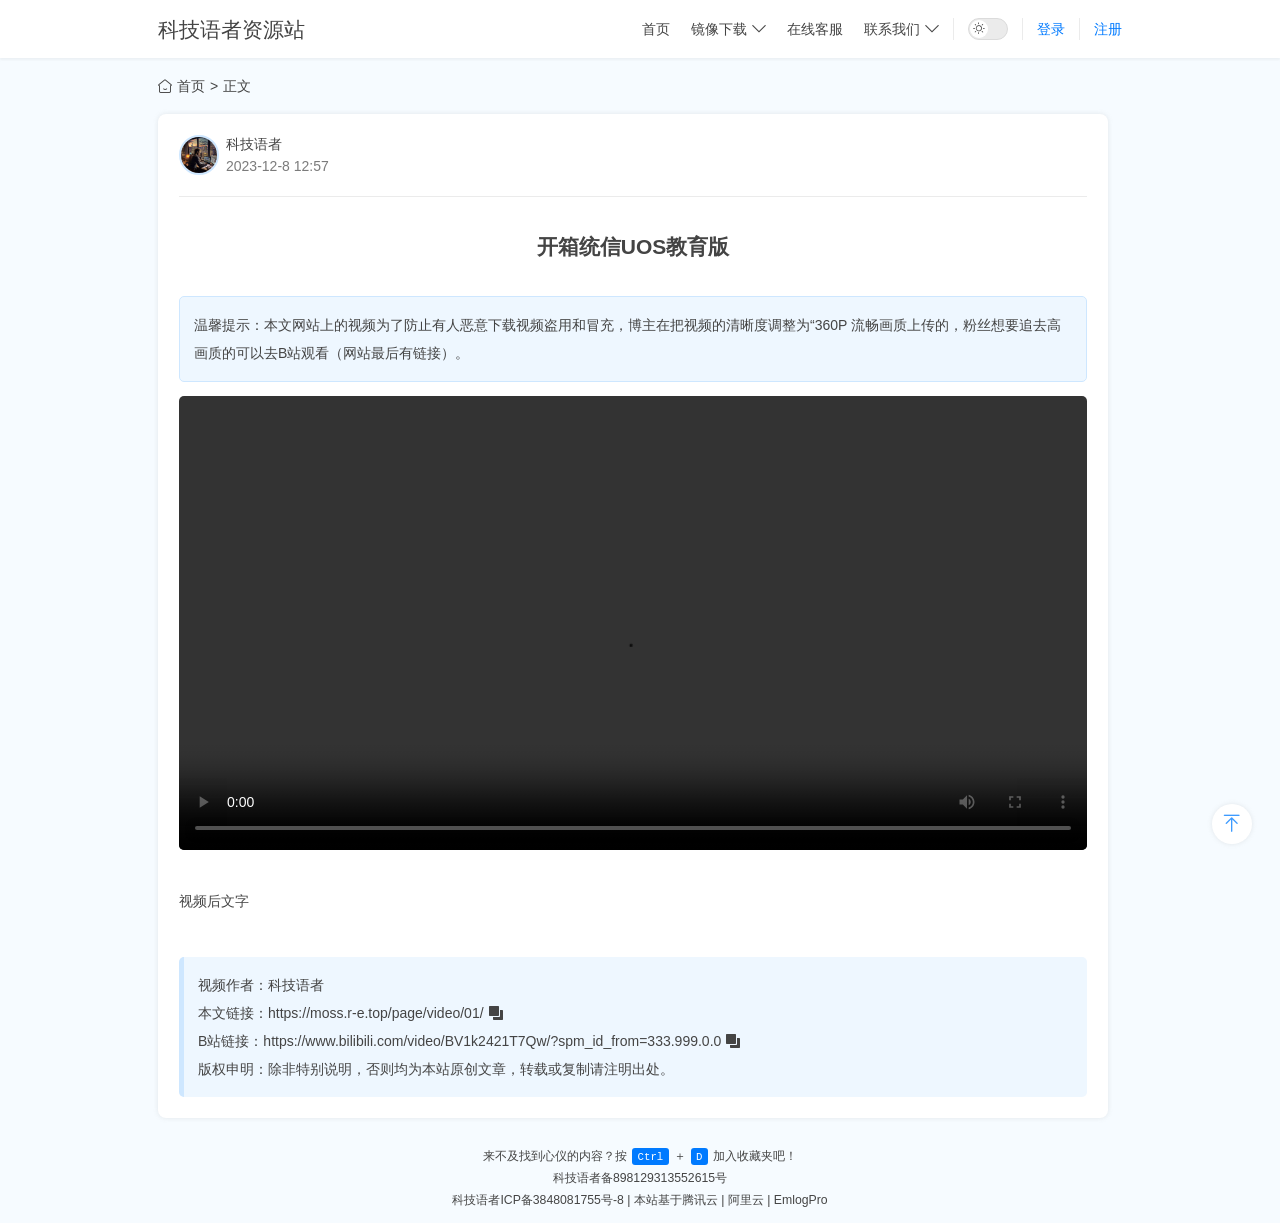
==== page/video/01/index.html @ e873ddc8 "Add files via upload" ====
<!DOCTYPE html>
<html lang="zh-CN">

<head>
    <meta charset="UTF-8">
    <meta name="renderer" content="webkit">
    <meta http-equiv="X-UA-Compatible" content="chrome=1,IE=edge">
    <meta name="viewport" content="width=device-width, initial-scale=1, maximum-scale=1, user-scalable=no">
    <meta name="color-scheme" content="light dark">
    <title>开箱统信UOS教育版</title>
    <meta name="keywords" content="视频,video">
    <meta name="description" content="视频前文字如果你无法看到该视频，那么可能你的电脑不支持该文件格式。视频后文字">
    <link rel="shortcut icon" href="/favicon.ico">
    <link rel="stylesheet" href="/css/layui.css">
    <link rel="stylesheet" href="/css/swiper-bundle.min.css">
    <link rel="stylesheet" href="/css/reset.css">
    <link rel="stylesheet" href="/css/prism.css?t=1706260572">
    <link rel="stylesheet" href="/css/iconfont.css?t=1706260572">
    <link rel="stylesheet" href="/css/simply.css?t=1706260572">
    <script>
        window.theme = {
            isMobile: /windows phone|iphone|android|HarmonyOS/gi.test(window.navigator.userAgent),
            mediaQuery: window.matchMedia('(prefers-color-scheme: dark)'),
            detectIE: function() {
                let ua = window.navigator.userAgent,
                    ie = ua.indexOf('MSIE ');
                if (ie > 0) {
                    return parseInt(ua.substring(ie + 5, ua.indexOf('.', ie)), 10);
                }
                if (ua.indexOf('Trident/') > 0) {
                    let rv = ua.indexOf('rv:');
                    return parseInt(ua.substring(rv + 3, ua.indexOf('.', rv)), 10);
                }
                let edge = ua.indexOf('.Edge/');
                return edge > 0 && parseInt(ua.substring(edge + 5, ua.indexOf('.', edge)), 10);
            },
            swiperDelay: 3
        }
        theme.detectIE() && alert('当前站点不支持IE浏览器（或您开启了兼容模式），请使用其他浏览器访问（或关闭兼容模式）。');
        localStorage.getItem('dark-mode') && document.documentElement.classList.add('dark');

        function darkModeHandler() {
            if (!theme.isMobile) return;
            if (theme.mediaQuery.matches) {
                document.documentElement.classList.remove('light');
                document.documentElement.classList.add('dark');
            } else {
                document.documentElement.classList.remove('dark');
                document.documentElement.classList.add('light');
            }
        }
        darkModeHandler();
        theme.mediaQuery.addListener(darkModeHandler);
    </script>
</head>

<body class="line-numbers" data-prismjs-copy="复制" data-prismjs-copy-success="已复制" data-prismjs-copy-error="按Ctrl+C复制">
    <header>
        <div class="flex-v-between container">
            <div class="flex-v-center left">
                <a class="flex-v-center logo" href="/index.html" title="这里是免费的资源下载网站">
                    科技语者资源站 </a>
            </div>
            <div class="flex-v-between right">
                <nav>
                    <nav>
                        <ul class="nav-items">
                            <li class="item"><a href="/index.html">首页</a></li>


                            <li class="item">
                                <a>镜像下载<i class="icon-simply icon-down ml-5"></i></a>
                                <div class="nav-child-box">
                                    <ul class="nav-child-items">
                                        <li class="item"><a href="/resource/uos.html">统信UOS</a></li>
                                        <li class="item"><a href="/resource/windows.html" target="_blank">windows</a></li>
                                    </ul>
                                </div>
                            </li>
                            <li class="item">
                                <a href="https://chatbot.weixin.qq.com/webapp/6uBUvlZRRCueVjZ4brODzuPu1IL6me?robotName=%E7%A7%91%E6%8A%80%E8%AF%AD%E8%80%85">在线客服</a>
                            </li>
                            <li class="item">
                                <a>联系我们<i class="icon-simply icon-down ml-5"></i></a>
                                <div class="nav-child-box">
                                    <ul class="nav-child-items">
                                        <li class="item"><a href="/404.html">社交群聊</a></li>
                                        <li class="item"><a href="/404.html">企业微信</a></li>
                                    </ul>
                                </div>
                            </li>
                        </ul>
                    </nav>
                </nav>
                <div class="divider-vertical">
                    <button class="button-switch" id="dark-mode" type="button" role="switch">
        			<div class="icon-box">
        				<i class="icon-simply icon-during"></i>
        				<i class="icon-simply icon-night"></i>
        			</div>
        		</button>
                </div>
                <div class="divider-vertical"><a class="color-theme" href="/login/signin.html">登录</a></div>
                <div class="divider-vertical"><a class="color-theme" href="/login/signup.html">注册</a></div>
            </div>
            <div class="flex-center xs-nav-button">
                <div class="nav-burger"></div>
            </div>
            <div class="xs-nav-layer"></div>
        </div>
    </header>
    <div class="container container-path">
        <div class="web-path">
            <a class="path" href="/index.html"><i class="icon-simply icon-home mr-5"></i>首页</a><span class="path">正文</span>
        </div>
    </div>
    <div class="container frame-container container-article container-log">
        <main class="frame-main">
            <div class="box modularity">
                <div class="modul-info">
                    <div class="user-info">
                        <a class="avatar" href="#">
                            <img src="/img/微信图片_20240316142413.jpg" alt="科技语者">
                        </a>
                        <div class="user-meta">
                            <div class="nickname"><a href="#">科技语者</a></div>
                            <div class="other">2023-12-8 12:57</div>
                        </div>
                    </div>
                </div>
                <div class="modul-body">
                    <article>
                        <h1 class="title">开箱统信UOS教育版</h1>
                        <div class="content">
                            <div class="feed">温馨提示：本文网站上的视频为了防止有人恶意下载视频盗用和冒充，博主在把视频的清晰度调整为“360P 流畅画质上传的，粉丝想要追去高画质的可以去B站观看（网站最后有链接）。</div>
                            <video controls preload="auto" width="100%" poster="" data-setup='{"aspectRatio":"16:9"}'><source src="/video/1464830182-1-16.mp4" type="video/mp4"><object data="/video/1464830182-1-16.mp4" width="100%"><embed src="/video/1464830182-1-16.mp4" width="100%"><p class="vjs-no-js">如果你无法看到该视频，那么可能你的电脑不支持该文件格式。</p></object></video>
                            <p>视频后文字</p>
                        </div>
                    </article>
                    <ul class="log-copyright">
                        <li class="item"><span>视频作者：</span>科技语者</li>
                        <li class="item"><span>本文链接：</span>https://moss.r-e.top/page/video/01/<i class="clipboard icon-simply icon-copy-fill ml-5" data-clipboard-text="https://moss.r-e.top/page/video/01/"></i></li>
                        <li class="item"><span>B站链接：</span>https://www.bilibili.com/video/BV1k2421T7Qw/?spm_id_from=333.999.0.0<i class="clipboard icon-simply icon-copy-fill ml-5" data-clipboard-text="https://www.bilibili.com/video/BV1k2421T7Qw/?spm_id_from=333.999.0.0"></i></li>
                        <li class="item"><span>版权申明：</span>除非特别说明，否则均为本站原创文章，转载或复制请注明出处。</li>
                    </ul>
                </div>
            </div>
    </div>
    <div class="pagination">
    </div>
    </div>
    </main>
    </div>

    <footer>
        <div class="container">
            <div class="xs-hidden">来不及找到心仪的内容？按<kbd class="mx-5">Ctrl</kbd>＋<kbd class="mx-5">D</kbd>加入收藏夹吧！</div>
            <ul class="flex-list">
                <li class="item"><a href="" target="_blank">科技语者备898129313552615号</a></li>
            </ul>
            <div class="info">
                <a href="https://beian.miit.gov.cn/" target="_blank">科技语者ICP备3848081755号-8</a> | 本站基于<a href="https://curl.qcloud.com/tUxzPJel" target="_blank">腾讯云</a> | <a href="https://www.aliyun.com/daily-act/ecs/ecs_trial_benefits?userCode=0ooodptx"
                    target="_blank">阿里云</a> | <a href="https://www.emlog.net" target="_blank">EmlogPro</a>
                <script>
                    ! function(p) {
                        "use strict";
                        ! function(t) {
                            var s = window,
                                e = document,
                                i = p,
                                c = "".concat("https:" === e.location.protocol ? "https://" : "http://", "sdk.51.la/js-sdk-pro.min.js"),
                                n = e.createElement("script"),
                                r = e.getElementsByTagName("script")[0];
                            n.type = "text/javascript", n.setAttribute("charset", "UTF-8"), n.async = !0, n.src = c, n.id = "LA_COLLECT", i.d = n;
                            var o = function() {
                                s.LA.ids.push(i)
                            };
                            s.LA ? s.LA.ids && o() : (s.LA = p, s.LA.ids = [], o()), r.parentNode.insertBefore(n, r)
                        }()
                    }({
                        id: "KHHxF3AZ2YznjvOy",
                        ck: "KHHxF3AZ2YznjvOy",
                        autoTrack: true,
                        hashMode: true
                    });
                </script>
            </div>
        </div>
    </footer>
    <div class="sidebar">
        <div class="item sidebar-totop">
            <i class="icon-simply icon-totop"></i>
        </div>
    </div>
    <script src="/js/jquery.min.js"></script>
    <script src="/js/layui.js"></script>
    <script src="/js/swiper-bundle.min.js"></script>
    <script src="/js/clipboard.min.js"></script>
    <script src="/js/prism-core.min.js"></script>
    <script src="/js/prism-autoloader.min.js"></script>
    <script src="/js/prism-toolbar.min.js"></script>
    <script src="/js/prism-line-numbers.min.js"></script>
    <script src="/js/prism-show-language.min.js"></script>
    <script src="/js/prism-copy-to-clipboard.min.js"></script>
    <script src="/js/simply.js?t=1706260572"></script>
</body>

</html>
---- css/layui.css ----
blockquote,
body,
button,
dd,
div,
dl,
dt,
form,
h1,
h2,
h3,
h4,
h5,
h6,
input,
li,
ol,
p,
pre,
td,
textarea,
th,
ul {
    margin: 0;
    padding: 0;
    -webkit-tap-highlight-color: rgba(0, 0, 0, 0)
}

a:active,
a:hover {
    outline: 0
}

img {
    display: inline-block;
    border: none;
    vertical-align: middle
}

li {
    list-style: none
}

table {
    border-collapse: collapse;
    border-spacing: 0
}

h1,
h2,
h3,
h4 {
    font-weight: 700
}

h5,
h6 {
    font-weight: 500;
    font-size: 100%
}

button,
input,
select,
textarea {
    font-size: 100%
}

button,
input,
optgroup,
option,
select,
textarea {
    font-family: inherit;
    font-size: inherit;
    font-style: inherit;
    font-weight: inherit;
    outline: 0
}

pre {
    white-space: pre-wrap;
    white-space: -moz-pre-wrap;
    white-space: -pre-wrap;
    white-space: -o-pre-wrap;
    word-wrap: break-word
}

body {
    line-height: 1.6;
    color: #333;
    color: rgba(0, 0, 0, .85);
    font: 14px Helvetica Neue, Helvetica, PingFang SC, Tahoma, Arial, sans-serif
}

hr {
    height: 0;
    line-height: 0;
    margin: 10px 0;
    padding: 0;
    border: none;
    border-bottom: 1px solid #eee;
    clear: both;
    overflow: hidden;
    background: 0 0
}

a {
    color: #333;
    text-decoration: none
}

a:hover {
    color: #777
}

a cite {
    font-style: normal;
    *cursor: pointer
}

.layui-border-box,
.layui-border-box * {
    box-sizing: border-box
}

.layui-box,
.layui-box * {
    box-sizing: content-box
}

.layui-clear {
    clear: both;
    *zoom: 1
}

.layui-clear:after {
    content: '\20';
    clear: both;
    *zoom: 1;
    display: block;
    height: 0
}

.layui-clear-space {
    word-spacing: -5px
}

.layui-inline {
    position: relative;
    display: inline-block;
    *display: inline;
    *zoom: 1;
    vertical-align: middle
}

.layui-edge {
    position: relative;
    display: inline-block;
    vertical-align: middle;
    width: 0;
    height: 0;
    border-width: 6px;
    border-style: dashed;
    border-color: transparent;
    overflow: hidden
}

.layui-edge-top {
    top: -4px;
    border-bottom-color: #999;
    border-bottom-style: solid
}

.layui-edge-right {
    border-left-color: #999;
    border-left-style: solid
}

.layui-edge-bottom {
    top: 2px;
    border-top-color: #999;
    border-top-style: solid
}

.layui-edge-left {
    border-right-color: #999;
    border-right-style: solid
}

.layui-elip {
    text-overflow: ellipsis;
    overflow: hidden;
    white-space: nowrap
}

.layui-disabled,
.layui-icon,
.layui-unselect {
    -moz-user-select: none;
    -webkit-user-select: none;
    -ms-user-select: none
}

.layui-disabled,
.layui-disabled:hover {
    color: #d2d2d2!important;
    cursor: not-allowed!important
}

.layui-circle {
    border-radius: 100%
}

.layui-show {
    display: block!important
}

.layui-hide {
    display: none!important
}

.layui-show-v {
    visibility: visible!important
}

.layui-hide-v {
    visibility: hidden!important
}

@font-face {
    font-family: layui-icon;
    src: url(../font/iconfont.eot?v=282);
    src: url(../font/iconfont.eot?v=282#iefix) format('embedded-opentype'), url(../font/iconfont.woff2?v=282) format('woff2'), url(../font/iconfont.woff?v=282) format('woff'), url(../font/iconfont.ttf?v=282) format('truetype'), url(../font/iconfont.svg?v=282#layui-icon) format('svg')
}

.layui-icon {
    font-family: layui-icon!important;
    font-size: 16px;
    font-style: normal;
    -webkit-font-smoothing: antialiased;
    -moz-osx-font-smoothing: grayscale
}

.layui-icon-leaf:before {
    content: "\e701"
}

.layui-icon-folder:before {
    content: "\eabe"
}

.layui-icon-folder-open:before {
    content: "\eac1"
}

.layui-icon-gitee:before {
    content: "\e69b"
}

.layui-icon-github:before {
    content: "\e6a7"
}

.layui-icon-disabled:before {
    content: "\e6cc"
}

.layui-icon-moon:before {
    content: "\e6c2"
}

.layui-icon-error:before {
    content: "\e693"
}

.layui-icon-success:before {
    content: "\e697"
}

.layui-icon-question:before {
    content: "\e699"
}

.layui-icon-lock:before {
    content: "\e69a"
}

.layui-icon-eye:before {
    content: "\e695"
}

.layui-icon-eye-invisible:before {
    content: "\e696"
}

.layui-icon-backspace:before {
    content: "\e694"
}

.layui-icon-tips-fill:before {
    content: "\eb2e"
}

.layui-icon-test:before {
    content: "\e692"
}

.layui-icon-clear:before {
    content: "\e788"
}

.layui-icon-heart-fill:before {
    content: "\e68f"
}

.layui-icon-light:before {
    content: "\e748"
}

.layui-icon-music:before {
    content: "\e690"
}

.layui-icon-time:before {
    content: "\e68d"
}

.layui-icon-ie:before {
    content: "\e7bb"
}

.layui-icon-firefox:before {
    content: "\e686"
}

.layui-icon-at:before {
    content: "\e687"
}

.layui-icon-bluetooth:before {
    content: "\e689"
}

.layui-icon-chrome:before {
    content: "\e68a"
}

.layui-icon-edge:before {
    content: "\e68b"
}

.layui-icon-heart:before {
    content: "\e68c"
}

.layui-icon-key:before {
    content: "\e683"
}

.layui-icon-android:before {
    content: "\e684"
}

.layui-icon-mike:before {
    content: "\e6dc"
}

.layui-icon-mute:before {
    content: "\e685"
}

.layui-icon-gift:before {
    content: "\e627"
}

.layui-icon-windows:before {
    content: "\e67f"
}

.layui-icon-ios:before {
    content: "\e680"
}

.layui-icon-logout:before {
    content: "\e682"
}

.layui-icon-wifi:before {
    content: "\e7e0"
}

.layui-icon-rss:before {
    content: "\e808"
}

.layui-icon-email:before {
    content: "\e618"
}

.layui-icon-reduce-circle:before {
    content: "\e616"
}

.layui-icon-transfer:before {
    content: "\e691"
}

.layui-icon-service:before {
    content: "\e626"
}

.layui-icon-addition:before {
    content: "\e624"
}

.layui-icon-subtraction:before {
    content: "\e67e"
}

.layui-icon-slider:before {
    content: "\e714"
}

.layui-icon-print:before {
    content: "\e66d"
}

.layui-icon-export:before {
    content: "\e67d"
}

.layui-icon-cols:before {
    content: "\e610"
}

.layui-icon-screen-full:before {
    content: "\e622"
}

.layui-icon-screen-restore:before {
    content: "\e758"
}

.layui-icon-rate-half:before {
    content: "\e6c9"
}

.layui-icon-rate-solid:before {
    content: "\e67a"
}

.layui-icon-rate:before {
    content: "\e67b"
}

.layui-icon-cellphone:before {
    content: "\e678"
}

.layui-icon-vercode:before {
    content: "\e679"
}

.layui-icon-login-weibo:before {
    content: "\e675"
}

.layui-icon-login-qq:before {
    content: "\e676"
}

.layui-icon-login-wechat:before {
    content: "\e677"
}

.layui-icon-username:before {
    content: "\e66f"
}

.layui-icon-password:before {
    content: "\e673"
}

.layui-icon-refresh-3:before {
    content: "\e9aa"
}

.layui-icon-auz:before {
    content: "\e672"
}

.layui-icon-shrink-right:before {
    content: "\e668"
}

.layui-icon-spread-left:before {
    content: "\e66b"
}

.layui-icon-snowflake:before {
    content: "\e6b1"
}

.layui-icon-tips:before {
    content: "\e702"
}

.layui-icon-note:before {
    content: "\e66e"
}

.layui-icon-senior:before {
    content: "\e674"
}

.layui-icon-refresh-1:before {
    content: "\e666"
}

.layui-icon-refresh:before {
    content: "\e669"
}

.layui-icon-flag:before {
    content: "\e66c"
}

.layui-icon-theme:before {
    content: "\e66a"
}

.layui-icon-notice:before {
    content: "\e667"
}

.layui-icon-console:before {
    content: "\e665"
}

.layui-icon-website:before {
    content: "\e7ae"
}

.layui-icon-face-surprised:before {
    content: "\e664"
}

.layui-icon-set:before {
    content: "\e716"
}

.layui-icon-template:before {
    content: "\e663"
}

.layui-icon-app:before {
    content: "\e653"
}

.layui-icon-template-1:before {
    content: "\e656"
}

.layui-icon-home:before {
    content: "\e68e"
}

.layui-icon-female:before {
    content: "\e661"
}

.layui-icon-male:before {
    content: "\e662"
}

.layui-icon-tread:before {
    content: "\e6c5"
}

.layui-icon-praise:before {
    content: "\e6c6"
}

.layui-icon-rmb:before {
    content: "\e65e"
}

.layui-icon-more:before {
    content: "\e65f"
}

.layui-icon-camera:before {
    content: "\e660"
}

.layui-icon-cart-simple:before {
    content: "\e698"
}

.layui-icon-face-cry:before {
    content: "\e69c"
}

.layui-icon-face-smile:before {
    content: "\e6af"
}

.layui-icon-survey:before {
    content: "\e6b2"
}

.layui-icon-read:before {
    content: "\e705"
}

.layui-icon-location:before {
    content: "\e715"
}

.layui-icon-dollar:before {
    content: "\e659"
}

.layui-icon-diamond:before {
    content: "\e735"
}

.layui-icon-return:before {
    content: "\e65c"
}

.layui-icon-camera-fill:before {
    content: "\e65d"
}

.layui-icon-fire:before {
    content: "\e756"
}

.layui-icon-more-vertical:before {
    content: "\e671"
}

.layui-icon-cart:before {
    content: "\e657"
}

.layui-icon-star-fill:before {
    content: "\e658"
}

.layui-icon-prev:before {
    content: "\e65a"
}

.layui-icon-next:before {
    content: "\e65b"
}

.layui-icon-upload:before {
    content: "\e67c"
}

.layui-icon-upload-drag:before {
    content: "\e681"
}

.layui-icon-user:before {
    content: "\e770"
}

.layui-icon-file-b:before {
    content: "\e655"
}

.layui-icon-component:before {
    content: "\e857"
}

.layui-icon-find-fill:before {
    content: "\e670"
}

.layui-icon-loading:before {
    content: "\e63d"
}

.layui-icon-loading-1:before {
    content: "\e63e"
}

.layui-icon-add-1:before {
    content: "\e654"
}

.layui-icon-pause:before {
    content: "\e651"
}

.layui-icon-play:before {
    content: "\e652"
}

.layui-icon-video:before {
    content: "\e6ed"
}

.layui-icon-headset:before {
    content: "\e6fc"
}

.layui-icon-voice:before {
    content: "\e688"
}

.layui-icon-speaker:before {
    content: "\e645"
}

.layui-icon-fonts-del:before {
    content: "\e64f"
}

.layui-icon-fonts-html:before {
    content: "\e64b"
}

.layui-icon-fonts-code:before {
    content: "\e64e"
}

.layui-icon-fonts-strong:before {
    content: "\e62b"
}

.layui-icon-unlink:before {
    content: "\e64d"
}

.layui-icon-picture:before {
    content: "\e64a"
}

.layui-icon-link:before {
    content: "\e64c"
}

.layui-icon-face-smile-b:before {
    content: "\e650"
}

.layui-icon-align-center:before {
    content: "\e647"
}

.layui-icon-align-right:before {
    content: "\e648"
}

.layui-icon-align-left:before {
    content: "\e649"
}

.layui-icon-fonts-u:before {
    content: "\e646"
}

.layui-icon-fonts-i:before {
    content: "\e644"
}

.layui-icon-tabs:before {
    content: "\e62a"
}

.layui-icon-circle:before {
    content: "\e63f"
}

.layui-icon-radio:before {
    content: "\e643"
}

.layui-icon-share:before {
    content: "\e641"
}

.layui-icon-edit:before {
    content: "\e642"
}

.layui-icon-delete:before {
    content: "\e640"
}

.layui-icon-engine:before {
    content: "\e628"
}

.layui-icon-chart-screen:before {
    content: "\e629"
}

.layui-icon-chart:before {
    content: "\e62c"
}

.layui-icon-table:before {
    content: "\e62d"
}

.layui-icon-tree:before {
    content: "\e62e"
}

.layui-icon-upload-circle:before {
    content: "\e62f"
}

.layui-icon-templeate-1:before {
    content: "\e630"
}

.layui-icon-util:before {
    content: "\e631"
}

.layui-icon-layouts:before {
    content: "\e632"
}

.layui-icon-prev-circle:before {
    content: "\e633"
}

.layui-icon-carousel:before {
    content: "\e634"
}

.layui-icon-code-circle:before {
    content: "\e635"
}

.layui-icon-water:before {
    content: "\e636"
}

.layui-icon-date:before {
    content: "\e637"
}

.layui-icon-layer:before {
    content: "\e638"
}

.layui-icon-fonts-clear:before {
    content: "\e639"
}

.layui-icon-dialogue:before {
    content: "\e63a"
}

.layui-icon-cellphone-fine:before {
    content: "\e63b"
}

.layui-icon-form:before {
    content: "\e63c"
}

.layui-icon-file:before {
    content: "\e621"
}

.layui-icon-triangle-r:before {
    content: "\e623"
}

.layui-icon-triangle-d:before {
    content: "\e625"
}

.layui-icon-set-sm:before {
    content: "\e620"
}

.layui-icon-add-circle:before {
    content: "\e61f"
}

.layui-icon-layim-download:before {
    content: "\e61e"
}

.layui-icon-layim-uploadfile:before {
    content: "\e61d"
}

.layui-icon-404:before {
    content: "\e61c"
}

.layui-icon-about:before {
    content: "\e60b"
}

.layui-icon-layim-theme:before {
    content: "\e61b"
}

.layui-icon-down:before {
    content: "\e61a"
}

.layui-icon-up:before {
    content: "\e619"
}

.layui-icon-circle-dot:before {
    content: "\e617"
}

.layui-icon-set-fill:before {
    content: "\e614"
}

.layui-icon-search:before {
    content: "\e615"
}

.layui-icon-friends:before {
    content: "\e612"
}

.layui-icon-group:before {
    content: "\e613"
}

.layui-icon-reply-fill:before {
    content: "\e611"
}

.layui-icon-menu-fill:before {
    content: "\e60f"
}

.layui-icon-face-smile-fine:before {
    content: "\e60c"
}

.layui-icon-picture-fine:before {
    content: "\e60d"
}

.layui-icon-log:before {
    content: "\e60e"
}

.layui-icon-list:before {
    content: "\e60a"
}

.layui-icon-release:before {
    content: "\e609"
}

.layui-icon-add-circle-fine:before {
    content: "\e608"
}

.layui-icon-ok:before {
    content: "\e605"
}

.layui-icon-help:before {
    content: "\e607"
}

.layui-icon-chat:before {
    content: "\e606"
}

.layui-icon-top:before {
    content: "\e604"
}

.layui-icon-right:before {
    content: "\e602"
}

.layui-icon-left:before {
    content: "\e603"
}

.layui-icon-star:before {
    content: "\e600"
}

.layui-icon-download-circle:before {
    content: "\e601"
}

.layui-icon-close:before {
    content: "\1006"
}

.layui-icon-close-fill:before {
    content: "\1007"
}

.layui-icon-ok-circle:before {
    content: "\1005"
}

.layui-main {
    position: relative;
    width: 1160px;
    margin: 0 auto
}

.layui-header {
    position: relative;
    z-index: 1000;
    height: 60px
}

.layui-header a:hover {
    transition: all .5s;
    -webkit-transition: all .5s
}

.layui-side {
    position: fixed;
    left: 0;
    top: 0;
    bottom: 0;
    z-index: 999;
    width: 200px;
    overflow-x: hidden
}

.layui-side-scroll {
    position: relative;
    width: 220px;
    height: 100%;
    overflow-x: hidden
}

.layui-body {
    position: relative;
    left: 200px;
    right: 0;
    top: 0;
    bottom: 0;
    z-index: 900;
    width: auto;
    box-sizing: border-box
}

.layui-layout-body {
    overflow-x: hidden
}

.layui-layout-admin .layui-header {
    position: fixed;
    top: 0;
    left: 0;
    right: 0;
    background-color: #23292e
}

.layui-layout-admin .layui-side {
    top: 60px;
    width: 200px;
    overflow-x: hidden
}

.layui-layout-admin .layui-body {
    position: absolute;
    top: 60px;
    padding-bottom: 44px
}

.layui-layout-admin .layui-main {
    width: auto;
    margin: 0 15px
}

.layui-layout-admin .layui-footer {
    position: fixed;
    left: 200px;
    right: 0;
    bottom: 0;
    z-index: 990;
    height: 44px;
    line-height: 44px;
    padding: 0 15px;
    box-shadow: -1px 0 4px rgb(0 0 0 / 12%);
    background-color: #fafafa
}

.layui-layout-admin .layui-logo {
    position: absolute;
    left: 0;
    top: 0;
    width: 200px;
    height: 100%;
    line-height: 60px;
    text-align: center;
    color: #16baaa;
    font-size: 16px;
    box-shadow: 0 1px 2px 0 rgb(0 0 0 / 15%)
}

.layui-layout-admin .layui-header .layui-nav {
    background: 0 0
}

.layui-layout-left {
    position: absolute!important;
    left: 200px;
    top: 0
}

.layui-layout-right {
    position: absolute!important;
    right: 0;
    top: 0
}

.layui-container {
    position: relative;
    margin: 0 auto;
    box-sizing: border-box
}

.layui-fluid {
    position: relative;
    margin: 0 auto;
    padding: 0 15px
}

.layui-row:after,
.layui-row:before {
    content: "";
    display: block;
    clear: both
}

.layui-col-lg1,
.layui-col-lg10,
.layui-col-lg11,
.layui-col-lg12,
.layui-col-lg2,
.layui-col-lg3,
.layui-col-lg4,
.layui-col-lg5,
.layui-col-lg6,
.layui-col-lg7,
.layui-col-lg8,
.layui-col-lg9,
.layui-col-md1,
.layui-col-md10,
.layui-col-md11,
.layui-col-md12,
.layui-col-md2,
.layui-col-md3,
.layui-col-md4,
.layui-col-md5,
.layui-col-md6,
.layui-col-md7,
.layui-col-md8,
.layui-col-md9,
.layui-col-sm1,
.layui-col-sm10,
.layui-col-sm11,
.layui-col-sm12,
.layui-col-sm2,
.layui-col-sm3,
.layui-col-sm4,
.layui-col-sm5,
.layui-col-sm6,
.layui-col-sm7,
.layui-col-sm8,
.layui-col-sm9,
.layui-col-xl1,
.layui-col-xl10,
.layui-col-xl11,
.layui-col-xl12,
.layui-col-xl2,
.layui-col-xl3,
.layui-col-xl4,
.layui-col-xl5,
.layui-col-xl6,
.layui-col-xl7,
.layui-col-xl8,
.layui-col-xl9,
.layui-col-xs1,
.layui-col-xs10,
.layui-col-xs11,
.layui-col-xs12,
.layui-col-xs2,
.layui-col-xs3,
.layui-col-xs4,
.layui-col-xs5,
.layui-col-xs6,
.layui-col-xs7,
.layui-col-xs8,
.layui-col-xs9 {
    position: relative;
    display: block;
    box-sizing: border-box
}

.layui-col-xs1,
.layui-col-xs10,
.layui-col-xs11,
.layui-col-xs12,
.layui-col-xs2,
.layui-col-xs3,
.layui-col-xs4,
.layui-col-xs5,
.layui-col-xs6,
.layui-col-xs7,
.layui-col-xs8,
.layui-col-xs9 {
    float: left
}

.layui-col-xs1 {
    width: 8.33333333%
}

.layui-col-xs2 {
    width: 16.66666667%
}

.layui-col-xs3 {
    width: 25%
}

.layui-col-xs4 {
    width: 33.33333333%
}

.layui-col-xs5 {
    width: 41.66666667%
}

.layui-col-xs6 {
    width: 50%
}

.layui-col-xs7 {
    width: 58.33333333%
}

.layui-col-xs8 {
    width: 66.66666667%
}

.layui-col-xs9 {
    width: 75%
}

.layui-col-xs10 {
    width: 83.33333333%
}

.layui-col-xs11 {
    width: 91.66666667%
}

.layui-col-xs12 {
    width: 100%
}

.layui-col-xs-offset1 {
    margin-left: 8.33333333%
}

.layui-col-xs-offset2 {
    margin-left: 16.66666667%
}

.layui-col-xs-offset3 {
    margin-left: 25%
}

.layui-col-xs-offset4 {
    margin-left: 33.33333333%
}

.layui-col-xs-offset5 {
    margin-left: 41.66666667%
}

.layui-col-xs-offset6 {
    margin-left: 50%
}

.layui-col-xs-offset7 {
    margin-left: 58.33333333%
}

.layui-col-xs-offset8 {
    margin-left: 66.66666667%
}

.layui-col-xs-offset9 {
    margin-left: 75%
}

.layui-col-xs-offset10 {
    margin-left: 83.33333333%
}

.layui-col-xs-offset11 {
    margin-left: 91.66666667%
}

.layui-col-xs-offset12 {
    margin-left: 100%
}

@media screen and (max-width:767.98px) {
    .layui-container {
        padding: 0 15px
    }
    .layui-hide-xs {
        display: none!important
    }
    .layui-show-xs-block {
        display: block!important
    }
    .layui-show-xs-inline {
        display: inline!important
    }
    .layui-show-xs-inline-block {
        display: inline-block!important
    }
}

@media screen and (min-width:768px) {
    .layui-container {
        width: 720px
    }
    .layui-hide-sm {
        display: none!important
    }
    .layui-show-sm-block {
        display: block!important
    }
    .layui-show-sm-inline {
        display: inline!important
    }
    .layui-show-sm-inline-block {
        display: inline-block!important
    }
    .layui-col-sm1,
    .layui-col-sm10,
    .layui-col-sm11,
    .layui-col-sm12,
    .layui-col-sm2,
    .layui-col-sm3,
    .layui-col-sm4,
    .layui-col-sm5,
    .layui-col-sm6,
    .layui-col-sm7,
    .layui-col-sm8,
    .layui-col-sm9 {
        float: left
    }
    .layui-col-sm1 {
        width: 8.33333333%
    }
    .layui-col-sm2 {
        width: 16.66666667%
    }
    .layui-col-sm3 {
        width: 25%
    }
    .layui-col-sm4 {
        width: 33.33333333%
    }
    .layui-col-sm5 {
        width: 41.66666667%
    }
    .layui-col-sm6 {
        width: 50%
    }
    .layui-col-sm7 {
        width: 58.33333333%
    }
    .layui-col-sm8 {
        width: 66.66666667%
    }
    .layui-col-sm9 {
        width: 75%
    }
    .layui-col-sm10 {
        width: 83.33333333%
    }
    .layui-col-sm11 {
        width: 91.66666667%
    }
    .layui-col-sm12 {
        width: 100%
    }
    .layui-col-sm-offset1 {
        margin-left: 8.33333333%
    }
    .layui-col-sm-offset2 {
        margin-left: 16.66666667%
    }
    .layui-col-sm-offset3 {
        margin-left: 25%
    }
    .layui-col-sm-offset4 {
        margin-left: 33.33333333%
    }
    .layui-col-sm-offset5 {
        margin-left: 41.66666667%
    }
    .layui-col-sm-offset6 {
        margin-left: 50%
    }
    .layui-col-sm-offset7 {
        margin-left: 58.33333333%
    }
    .layui-col-sm-offset8 {
        margin-left: 66.66666667%
    }
    .layui-col-sm-offset9 {
        margin-left: 75%
    }
    .layui-col-sm-offset10 {
        margin-left: 83.33333333%
    }
    .layui-col-sm-offset11 {
        margin-left: 91.66666667%
    }
    .layui-col-sm-offset12 {
        margin-left: 100%
    }
}

@media screen and (min-width:992px) {
    .layui-container {
        width: 960px
    }
    .layui-hide-md {
        display: none!important
    }
    .layui-show-md-block {
        display: block!important
    }
    .layui-show-md-inline {
        display: inline!important
    }
    .layui-show-md-inline-block {
        display: inline-block!important
    }
    .layui-col-md1,
    .layui-col-md10,
    .layui-col-md11,
    .layui-col-md12,
    .layui-col-md2,
    .layui-col-md3,
    .layui-col-md4,
    .layui-col-md5,
    .layui-col-md6,
    .layui-col-md7,
    .layui-col-md8,
    .layui-col-md9 {
        float: left
    }
    .layui-col-md1 {
        width: 8.33333333%
    }
    .layui-col-md2 {
        width: 16.66666667%
    }
    .layui-col-md3 {
        width: 25%
    }
    .layui-col-md4 {
        width: 33.33333333%
    }
    .layui-col-md5 {
        width: 41.66666667%
    }
    .layui-col-md6 {
        width: 50%
    }
    .layui-col-md7 {
        width: 58.33333333%
    }
    .layui-col-md8 {
        width: 66.66666667%
    }
    .layui-col-md9 {
        width: 75%
    }
    .layui-col-md10 {
        width: 83.33333333%
    }
    .layui-col-md11 {
        width: 91.66666667%
    }
    .layui-col-md12 {
        width: 100%
    }
    .layui-col-md-offset1 {
        margin-left: 8.33333333%
    }
    .layui-col-md-offset2 {
        margin-left: 16.66666667%
    }
    .layui-col-md-offset3 {
        margin-left: 25%
    }
    .layui-col-md-offset4 {
        margin-left: 33.33333333%
    }
    .layui-col-md-offset5 {
        margin-left: 41.66666667%
    }
    .layui-col-md-offset6 {
        margin-left: 50%
    }
    .layui-col-md-offset7 {
        margin-left: 58.33333333%
    }
    .layui-col-md-offset8 {
        margin-left: 66.66666667%
    }
    .layui-col-md-offset9 {
        margin-left: 75%
    }
    .layui-col-md-offset10 {
        margin-left: 83.33333333%
    }
    .layui-col-md-offset11 {
        margin-left: 91.66666667%
    }
    .layui-col-md-offset12 {
        margin-left: 100%
    }
}

@media screen and (min-width:1200px) {
    .layui-container {
        width: 1150px
    }
    .layui-hide-lg {
        display: none!important
    }
    .layui-show-lg-block {
        display: block!important
    }
    .layui-show-lg-inline {
        display: inline!important
    }
    .layui-show-lg-inline-block {
        display: inline-block!important
    }
    .layui-col-lg1,
    .layui-col-lg10,
    .layui-col-lg11,
    .layui-col-lg12,
    .layui-col-lg2,
    .layui-col-lg3,
    .layui-col-lg4,
    .layui-col-lg5,
    .layui-col-lg6,
    .layui-col-lg7,
    .layui-col-lg8,
    .layui-col-lg9 {
        float: left
    }
    .layui-col-lg1 {
        width: 8.33333333%
    }
    .layui-col-lg2 {
        width: 16.66666667%
    }
    .layui-col-lg3 {
        width: 25%
    }
    .layui-col-lg4 {
        width: 33.33333333%
    }
    .layui-col-lg5 {
        width: 41.66666667%
    }
    .layui-col-lg6 {
        width: 50%
    }
    .layui-col-lg7 {
        width: 58.33333333%
    }
    .layui-col-lg8 {
        width: 66.66666667%
    }
    .layui-col-lg9 {
        width: 75%
    }
    .layui-col-lg10 {
        width: 83.33333333%
    }
    .layui-col-lg11 {
        width: 91.66666667%
    }
    .layui-col-lg12 {
        width: 100%
    }
    .layui-col-lg-offset1 {
        margin-left: 8.33333333%
    }
    .layui-col-lg-offset2 {
        margin-left: 16.66666667%
    }
    .layui-col-lg-offset3 {
        margin-left: 25%
    }
    .layui-col-lg-offset4 {
        margin-left: 33.33333333%
    }
    .layui-col-lg-offset5 {
        margin-left: 41.66666667%
    }
    .layui-col-lg-offset6 {
        margin-left: 50%
    }
    .layui-col-lg-offset7 {
        margin-left: 58.33333333%
    }
    .layui-col-lg-offset8 {
        margin-left: 66.66666667%
    }
    .layui-col-lg-offset9 {
        margin-left: 75%
    }
    .layui-col-lg-offset10 {
        margin-left: 83.33333333%
    }
    .layui-col-lg-offset11 {
        margin-left: 91.66666667%
    }
    .layui-col-lg-offset12 {
        margin-left: 100%
    }
}

@media screen and (min-width:1400px) {
    .layui-container {
        width: 1330px
    }
    .layui-hide-xl {
        display: none!important
    }
    .layui-show-xl-block {
        display: block!important
    }
    .layui-show-xl-inline {
        display: inline!important
    }
    .layui-show-xl-inline-block {
        display: inline-block!important
    }
    .layui-col-xl1,
    .layui-col-xl10,
    .layui-col-xl11,
    .layui-col-xl12,
    .layui-col-xl2,
    .layui-col-xl3,
    .layui-col-xl4,
    .layui-col-xl5,
    .layui-col-xl6,
    .layui-col-xl7,
    .layui-col-xl8,
    .layui-col-xl9 {
        float: left
    }
    .layui-col-xl1 {
        width: 8.33333333%
    }
    .layui-col-xl2 {
        width: 16.66666667%
    }
    .layui-col-xl3 {
        width: 25%
    }
    .layui-col-xl4 {
        width: 33.33333333%
    }
    .layui-col-xl5 {
        width: 41.66666667%
    }
    .layui-col-xl6 {
        width: 50%
    }
    .layui-col-xl7 {
        width: 58.33333333%
    }
    .layui-col-xl8 {
        width: 66.66666667%
    }
    .layui-col-xl9 {
        width: 75%
    }
    .layui-col-xl10 {
        width: 83.33333333%
    }
    .layui-col-xl11 {
        width: 91.66666667%
    }
    .layui-col-xl12 {
        width: 100%
    }
    .layui-col-xl-offset1 {
        margin-left: 8.33333333%
    }
    .layui-col-xl-offset2 {
        margin-left: 16.66666667%
    }
    .layui-col-xl-offset3 {
        margin-left: 25%
    }
    .layui-col-xl-offset4 {
        margin-left: 33.33333333%
    }
    .layui-col-xl-offset5 {
        margin-left: 41.66666667%
    }
    .layui-col-xl-offset6 {
        margin-left: 50%
    }
    .layui-col-xl-offset7 {
        margin-left: 58.33333333%
    }
    .layui-col-xl-offset8 {
        margin-left: 66.66666667%
    }
    .layui-col-xl-offset9 {
        margin-left: 75%
    }
    .layui-col-xl-offset10 {
        margin-left: 83.33333333%
    }
    .layui-col-xl-offset11 {
        margin-left: 91.66666667%
    }
    .layui-col-xl-offset12 {
        margin-left: 100%
    }
}

.layui-col-space1 {
    margin: -.5px
}

.layui-col-space1>* {
    padding: .5px
}

.layui-col-space2 {
    margin: -1px
}

.layui-col-space2>* {
    padding: 1px
}

.layui-col-space4 {
    margin: -2px
}

.layui-col-space4>* {
    padding: 2px
}

.layui-col-space5 {
    margin: -2.5px
}

.layui-col-space5>* {
    padding: 2.5px
}

.layui-col-space6 {
    margin: -3px
}

.layui-col-space6>* {
    padding: 3px
}

.layui-col-space8 {
    margin: -4px
}

.layui-col-space8>* {
    padding: 4px
}

.layui-col-space10 {
    margin: -5px
}

.layui-col-space10>* {
    padding: 5px
}

.layui-col-space12 {
    margin: -6px
}

.layui-col-space12>* {
    padding: 6px
}

.layui-col-space14 {
    margin: -7px
}

.layui-col-space14>* {
    padding: 7px
}

.layui-col-space15 {
    margin: -7.5px
}

.layui-col-space15>* {
    padding: 7.5px
}

.layui-col-space16 {
    margin: -8px
}

.layui-col-space16>* {
    padding: 8px
}

.layui-col-space18 {
    margin: -9px
}

.layui-col-space18>* {
    padding: 9px
}

.layui-col-space20 {
    margin: -10px
}

.layui-col-space20>* {
    padding: 10px
}

.layui-col-space22 {
    margin: -11px
}

.layui-col-space22>* {
    padding: 11px
}

.layui-col-space24 {
    margin: -12px
}

.layui-col-space24>* {
    padding: 12px
}

.layui-col-space25 {
    margin: -12.5px
}

.layui-col-space25>* {
    padding: 12.5px
}

.layui-col-space26 {
    margin: -13px
}

.layui-col-space26>* {
    padding: 13px
}

.layui-col-space28 {
    margin: -14px
}

.layui-col-space28>* {
    padding: 14px
}

.layui-col-space30 {
    margin: -15px
}

.layui-col-space30>* {
    padding: 15px
}

.layui-col-space32 {
    margin: -16px
}

.layui-col-space32>* {
    padding: 16px
}

.layui-padding-1 {
    padding: 4px!important
}

.layui-padding-2 {
    padding: 8px!important
}

.layui-padding-3 {
    padding: 16px!important
}

.layui-padding-4 {
    padding: 32px!important
}

.layui-padding-5 {
    padding: 48px!important
}

.layui-margin-1 {
    margin: 4px!important
}

.layui-margin-2 {
    margin: 8px!important
}

.layui-margin-3 {
    margin: 16px!important
}

.layui-margin-4 {
    margin: 32px!important
}

.layui-margin-5 {
    margin: 48px!important
}

.layui-btn,
.layui-input,
.layui-select,
.layui-textarea,
.layui-upload-button {
    outline: 0;
    -webkit-appearance: none;
    transition: all .3s;
    -webkit-transition: all .3s;
    box-sizing: border-box
}

.layui-elem-quote {
    margin-bottom: 10px;
    padding: 15px;
    line-height: 1.8;
    border-left: 5px solid #16b777;
    border-radius: 0 2px 2px 0;
    background-color: #fafafa
}

.layui-quote-nm {
    border-style: solid;
    border-width: 1px;
    border-left-width: 5px;
    background: 0 0
}

.layui-elem-field {
    margin-bottom: 10px;
    padding: 0;
    border-width: 1px;
    border-style: solid
}

.layui-elem-field legend {
    margin-left: 20px;
    padding: 0 10px;
    font-size: 20px
}

.layui-field-title {
    margin: 16px 0;
    border-width: 0;
    border-top-width: 1px
}

.layui-field-box {
    padding: 15px
}

.layui-field-title .layui-field-box {
    padding: 10px 0
}

.layui-progress {
    position: relative;
    height: 6px;
    border-radius: 20px;
    background-color: #eee
}

.layui-progress-bar {
    position: absolute;
    left: 0;
    top: 0;
    width: 0;
    max-width: 100%;
    height: 6px;
    border-radius: 20px;
    text-align: right;
    background-color: #16b777;
    transition: all .3s;
    -webkit-transition: all .3s
}

.layui-progress-big,
.layui-progress-big .layui-progress-bar {
    height: 18px;
    line-height: 18px
}

.layui-progress-text {
    position: relative;
    top: -20px;
    line-height: 18px;
    font-size: 12px;
    color: #5f5f5f
}

.layui-progress-big .layui-progress-text {
    position: static;
    padding: 0 10px;
    color: #fff
}

.layui-collapse {
    border-width: 1px;
    border-style: solid;
    border-radius: 2px
}

.layui-colla-content,
.layui-colla-item {
    border-top-width: 1px;
    border-top-style: solid
}

.layui-colla-item:first-child {
    border-top: none
}

.layui-colla-title {
    position: relative;
    height: 42px;
    line-height: 42px;
    padding: 0 15px 0 35px;
    color: #333;
    background-color: #fafafa;
    cursor: pointer;
    font-size: 14px;
    overflow: hidden
}

.layui-colla-content {
    display: none;
    padding: 10px 15px;
    line-height: 1.6;
    color: #5f5f5f
}

.layui-colla-icon {
    position: absolute;
    left: 15px;
    top: 0;
    font-size: 14px
}

.layui-card {
    margin-bottom: 15px;
    border-radius: 2px;
    background-color: #fff;
    box-shadow: 0 1px 2px 0 rgba(0, 0, 0, .05)
}

.layui-card:last-child {
    margin-bottom: 0
}

.layui-card-header {
    position: relative;
    height: 42px;
    line-height: 42px;
    padding: 0 15px;
    border-bottom: 1px solid #f8f8f8;
    color: #333;
    border-radius: 2px 2px 0 0;
    font-size: 14px
}

.layui-card-body {
    position: relative;
    padding: 10px 15px;
    line-height: 24px
}

.layui-card-body[pad15] {
    padding: 15px
}

.layui-card-body[pad20] {
    padding: 20px
}

.layui-card-body .layui-table {
    margin: 5px 0
}

.layui-card .layui-tab {
    margin: 0
}

.layui-panel {
    position: relative;
    border-width: 1px;
    border-style: solid;
    border-radius: 2px;
    box-shadow: 1px 1px 4px rgb(0 0 0 / 8%);
    background-color: #fff;
    color: #5f5f5f
}

.layui-panel-window {
    position: relative;
    padding: 15px;
    border-radius: 0;
    border-top: 5px solid #eee;
    background-color: #fff
}

.layui-auxiliar-moving {
    position: fixed;
    left: 0;
    right: 0;
    top: 0;
    bottom: 0;
    width: 100%;
    height: 100%;
    background: 0 0;
    z-index: 9999999999
}

.layui-scrollbar-hide {
    overflow: hidden!important
}

.layui-bg-red {
    background-color: #ff5722!important;
    color: #fff!important
}

.layui-bg-orange {
    background-color: #ffb800!important;
    color: #fff!important
}

.layui-bg-green {
    background-color: #16baaa!important;
    color: #fff!important
}

.layui-bg-cyan {
    background-color: #2f4056!important;
    color: #fff!important
}

.layui-bg-blue {
    background-color: #1e9fff!important;
    color: #fff!important
}

.layui-bg-purple {
    background-color: #a233c6!important;
    color: #fff!important
}

.layui-bg-black {
    background-color: #2f363c!important;
    color: #fff!important
}

.layui-bg-gray {
    background-color: #fafafa!important;
    color: #5f5f5f!important
}

.layui-badge-rim,
.layui-border,
.layui-colla-content,
.layui-colla-item,
.layui-collapse,
.layui-elem-field,
.layui-form-pane .layui-form-item[pane],
.layui-form-pane .layui-form-label,
.layui-input,
.layui-input-split,
.layui-panel,
.layui-quote-nm,
.layui-select,
.layui-tab-bar,
.layui-tab-card,
.layui-tab-title,
.layui-tab-title .layui-this:after,
.layui-textarea {
    border-color: #eee
}

.layui-border {
    border-width: 1px;
    border-style: solid;
    color: #5f5f5f!important
}

.layui-border-red {
    border-width: 1px;
    border-style: solid;
    border-color: #ff5722!important;
    color: #ff5722!important
}

.layui-border-orange {
    border-width: 1px;
    border-style: solid;
    border-color: #ffb800!important;
    color: #ffb800!important
}

.layui-border-green {
    border-width: 1px;
    border-style: solid;
    border-color: #16baaa!important;
    color: #16baaa!important
}

.layui-border-cyan {
    border-width: 1px;
    border-style: solid;
    border-color: #2f4056!important;
    color: #2f4056!important
}

.layui-border-blue {
    border-width: 1px;
    border-style: solid;
    border-color: #1e9fff!important;
    color: #1e9fff!important
}

.layui-border-purple {
    border-width: 1px;
    border-style: solid;
    border-color: #a233c6!important;
    color: #a233c6!important
}

.layui-border-black {
    border-width: 1px;
    border-style: solid;
    border-color: #2f363c!important;
    color: #2f363c!important
}

hr.layui-border-black,
hr.layui-border-blue,
hr.layui-border-cyan,
hr.layui-border-green,
hr.layui-border-orange,
hr.layui-border-purple,
hr.layui-border-red {
    border-width: 0 0 1px
}

.layui-timeline-item:before {
    background-color: #eee
}

.layui-text {
    line-height: 1.8;
    font-size: 14px
}

.layui-text h1,
.layui-text h2,
.layui-text h3,
.layui-text h4,
.layui-text h5,
.layui-text h6 {
    color: #3a3a3a
}

.layui-text h1 {
    font-size: 32px
}

.layui-text h2 {
    font-size: 24px
}

.layui-text h3 {
    font-size: 18px
}

.layui-text h4 {
    font-size: 16px
}

.layui-text h5 {
    font-size: 14px
}

.layui-text h6 {
    font-size: 13px
}

.layui-text ol,
.layui-text ul {
    padding-left: 15px
}

.layui-text ul li {
    margin-top: 5px;
    list-style-type: disc
}

.layui-text ol li {
    margin-top: 5px;
    list-style-type: decimal
}

.layui-text-em,
.layui-word-aux {
    color: #999!important;
    padding-left: 5px!important;
    padding-right: 5px!important
}

.layui-text p {
    margin: 15px 0
}

.layui-text p:first-child {
    margin-top: 0
}

.layui-text p:last-child {
    margin-bottom: 0
}

.layui-text a:not(.layui-btn) {
    color: #01aaed
}

.layui-text a:not(.layui-btn):hover {
    text-decoration: underline
}

.layui-text blockquote:not(.layui-elem-quote) {
    padding: 5px 15px;
    border-left: 5px solid #eee
}

.layui-text pre>code:not(.layui-code) {
    padding: 15px;
    font-family: "Courier New", Consolas, "Lucida Console"
}

.layui-font-12 {
    font-size: 12px!important
}

.layui-font-13 {
    font-size: 13px!important
}

.layui-font-14 {
    font-size: 14px!important
}

.layui-font-16 {
    font-size: 16px!important
}

.layui-font-18 {
    font-size: 18px!important
}

.layui-font-20 {
    font-size: 20px!important
}

.layui-font-22 {
    font-size: 22px!important
}

.layui-font-24 {
    font-size: 24px!important
}

.layui-font-26 {
    font-size: 26px!important
}

.layui-font-28 {
    font-size: 28px!important
}

.layui-font-30 {
    font-size: 30px!important
}

.layui-font-32 {
    font-size: 32px!important
}

.layui-font-red {
    color: #ff5722!important
}

.layui-font-orange {
    color: #ffb800!important
}

.layui-font-green {
    color: #16baaa!important
}

.layui-font-cyan {
    color: #2f4056!important
}

.layui-font-blue {
    color: #01aaed!important
}

.layui-font-purple {
    color: #a233c6!important
}

.layui-font-black {
    color: #000!important
}

.layui-font-gray {
    color: #c2c2c2!important
}

.layui-btn {
    display: inline-block;
    vertical-align: middle;
    height: 38px;
    line-height: 38px;
    border: 1px solid transparent;
    padding: 0 18px;
    background-color: #16baaa;
    color: #fff;
    white-space: nowrap;
    text-align: center;
    font-size: 14px;
    border-radius: 2px;
    cursor: pointer;
    -moz-user-select: none;
    -webkit-user-select: none;
    -ms-user-select: none
}

.layui-btn:hover {
    opacity: .8;
    filter: alpha(opacity=80);
    color: #fff
}

.layui-btn:active {
    opacity: 1;
    filter: alpha(opacity=100)
}

.layui-btn+.layui-btn {
    margin-left: 10px
}

.layui-btn-container {
    word-spacing: -5px
}

.layui-btn-container .layui-btn {
    margin-right: 10px;
    margin-bottom: 10px;
    word-spacing: normal
}

.layui-btn-container .layui-btn+.layui-btn {
    margin-left: 0
}

.layui-table .layui-btn-container .layui-btn {
    margin-bottom: 9px
}

.layui-btn-radius {
    border-radius: 100px
}

.layui-btn .layui-icon {
    padding: 0 2px;
    vertical-align: middle\0;
    vertical-align: bottom
}

.layui-btn-primary {
    border-color: #d2d2d2;
    background: 0 0;
    color: #5f5f5f
}

.layui-btn-primary:hover {
    border-color: #16baaa;
    color: #333
}

.layui-btn-normal {
    background-color: #1e9fff
}

.layui-btn-warm {
    background-color: #ffb800
}

.layui-btn-danger {
    background-color: #ff5722
}

.layui-btn-checked {
    background-color: #16b777
}

.layui-btn-disabled,
.layui-btn-disabled:active,
.layui-btn-disabled:hover {
    border-color: #eee!important;
    background-color: #fbfbfb!important;
    color: #d2d2d2!important;
    cursor: not-allowed!important;
    opacity: 1
}

.layui-btn-lg {
    height: 44px;
    line-height: 44px;
    padding: 0 25px;
    font-size: 16px
}

.layui-btn-sm {
    height: 30px;
    line-height: 30px;
    padding: 0 10px;
    font-size: 12px
}

.layui-btn-xs {
    height: 22px;
    line-height: 22px;
    padding: 0 5px;
    font-size: 12px
}

.layui-btn-xs i {
    font-size: 12px!important
}

.layui-btn-group {
    display: inline-block;
    vertical-align: middle;
    font-size: 0
}

.layui-btn-group .layui-btn {
    margin-left: 0!important;
    margin-right: 0!important;
    border-left: 1px solid rgba(255, 255, 255, .5);
    border-radius: 0
}

.layui-btn-group .layui-btn-primary {
    border-left: none
}

.layui-btn-group .layui-btn-primary:hover {
    border-color: #d2d2d2;
    color: #16baaa
}

.layui-btn-group .layui-btn:first-child {
    border-left: none;
    border-radius: 2px 0 0 2px
}

.layui-btn-group .layui-btn-primary:first-child {
    border-left: 1px solid #d2d2d2
}

.layui-btn-group .layui-btn:last-child {
    border-radius: 0 2px 2px 0
}

.layui-btn-group .layui-btn+.layui-btn {
    margin-left: 0
}

.layui-btn-group+.layui-btn-group {
    margin-left: 10px
}

.layui-btn-fluid {
    width: 100%
}

.layui-input,
.layui-select,
.layui-textarea {
    height: 38px;
    line-height: 1.3;
    line-height: 38px\9;
    border-width: 1px;
    border-style: solid;
    background-color: #fff;
    color: rgba(0, 0, 0, .85);
    border-radius: 2px
}

.layui-input::-webkit-input-placeholder,
.layui-select::-webkit-input-placeholder,
.layui-textarea::-webkit-input-placeholder {
    line-height: 1.3
}

.layui-input,
.layui-textarea {
    display: block;
    width: 100%;
    padding-left: 10px
}

.layui-input:hover,
.layui-textarea:hover {
    border-color: #d2d2d2!important
}

.layui-input:focus,
.layui-textarea:focus {
    border-color: #16b777!important;
    box-shadow: 0 0 0 3px rgba(22, 183, 119, .08)
}

.layui-textarea {
    position: relative;
    min-height: 100px;
    height: auto;
    line-height: 20px;
    padding: 6px 10px;
    resize: vertical
}

.layui-input[disabled],
.layui-textarea[disabled] {
    background-color: #fafafa
}

.layui-select {
    padding: 0 10px
}

.layui-form input[type=checkbox],
.layui-form input[type=radio],
.layui-form select {
    display: none
}

.layui-form [lay-ignore] {
    display: initial
}

.layui-form-item {
    position: relative;
    margin-bottom: 15px;
    clear: both;
    *zoom: 1
}

.layui-form-item:after {
    content: '\20';
    clear: both;
    *zoom: 1;
    display: block;
    height: 0
}

.layui-form-label {
    position: relative;
    float: left;
    display: block;
    padding: 9px 15px;
    width: 80px;
    font-weight: 400;
    line-height: 20px;
    text-align: right
}

.layui-form-label-col {
    display: block;
    float: none;
    padding: 9px 0;
    line-height: 20px;
    text-align: left
}

.layui-form-item .layui-inline {
    margin-bottom: 5px;
    margin-right: 10px
}

.layui-input-block,
.layui-input-inline {
    position: relative
}

.layui-input-block {
    margin-left: 110px;
    min-height: 36px
}

.layui-input-inline {
    display: inline-block;
    vertical-align: middle
}

.layui-form-item .layui-input-inline {
    float: left;
    width: 190px;
    margin-right: 10px
}

.layui-form-text .layui-input-inline {
    width: auto
}

.layui-form-mid {
    position: relative;
    float: left;
    display: block;
    padding: 9px 0!important;
    line-height: 20px;
    margin-right: 10px
}

.layui-form-danger+.layui-form-select .layui-input,
.layui-form-danger:focus {
    border-color: #ff5722!important;
    box-shadow: 0 0 0 3px rgba(255, 87, 34, .08)
}

.layui-input-prefix,
.layui-input-split,
.layui-input-suffix,
.layui-input-suffix .layui-input-affix {
    position: absolute;
    right: 0;
    top: 0;
    padding: 0 10px;
    width: 35px;
    height: 100%;
    text-align: center;
    transition: all .3s;
    box-sizing: border-box
}

.layui-input-prefix {
    left: 0;
    border-radius: 2px 0 0 2px
}

.layui-input-suffix {
    right: 0;
    border-radius: 0 2px 2px 0
}

.layui-input-split {
    border-width: 1px;
    border-style: solid
}

.layui-input-prefix .layui-icon,
.layui-input-split .layui-icon,
.layui-input-suffix .layui-icon {
    position: relative;
    font-size: 16px;
    color: #5f5f5f;
    transition: all .3s
}

.layui-input-group {
    position: relative;
    display: table;
    box-sizing: border-box
}

.layui-input-group>* {
    display: table-cell;
    vertical-align: middle;
    position: relative
}

.layui-input-group .layui-input {
    padding-right: 15px
}

.layui-input-group>.layui-input-prefix {
    width: auto;
    border-right: 0
}

.layui-input-group>.layui-input-suffix {
    width: auto;
    border-left: 0
}

.layui-input-group .layui-input-split {
    white-space: nowrap
}

.layui-input-wrap {
    position: relative;
    line-height: 38px
}

.layui-input-wrap .layui-input {
    padding-right: 35px
}

.layui-input-wrap .layui-input::-ms-clear,
.layui-input-wrap .layui-input::-ms-reveal {
    display: none
}

.layui-input-wrap .layui-input-prefix+.layui-input,
.layui-input-wrap .layui-input-prefix~* .layui-input {
    padding-left: 35px
}

.layui-input-wrap .layui-input-split+.layui-input,
.layui-input-wrap .layui-input-split~* .layui-input {
    padding-left: 45px
}

.layui-input-wrap .layui-input-prefix~.layui-form-select {
    position: static
}

.layui-input-wrap .layui-input-prefix,
.layui-input-wrap .layui-input-split,
.layui-input-wrap .layui-input-suffix {
    pointer-events: none
}

.layui-input-wrap .layui-input:hover+.layui-input-split {
    border-color: #d2d2d2
}

.layui-input-wrap .layui-input:focus+.layui-input-split {
    border-color: #16b777
}

.layui-input-wrap .layui-input.layui-form-danger:focus+.layui-input-split {
    border-color: #ff5722
}

.layui-input-wrap .layui-input-prefix.layui-input-split {
    border-width: 0;
    border-right-width: 1px
}

.layui-input-affix {
    line-height: 38px
}

.layui-input-suffix .layui-input-affix {
    right: auto;
    left: -35px
}

.layui-input-affix .layui-icon {
    color: rgba(0, 0, 0, .8);
    pointer-events: auto!important;
    cursor: pointer
}

.layui-input-affix .layui-icon-clear {
    color: rgba(0, 0, 0, .3)
}

.layui-input-affix .layui-icon:hover {
    color: rgba(0, 0, 0, .6)
}

.layui-input-wrap .layui-input-number {
    width: 24px;
    padding: 0
}

.layui-input-wrap .layui-input-number .layui-icon {
    position: absolute;
    right: 0;
    width: 100%;
    height: 50%;
    line-height: normal;
    font-size: 12px
}

.layui-input-wrap .layui-input-number .layui-icon:before {
    position: absolute;
    left: 50%;
    top: 50%;
    margin-top: -6px;
    margin-left: -6px
}

.layui-input-wrap .layui-input-number .layui-icon-up {
    top: 0;
    border-bottom: 1px solid #eee
}

.layui-input-wrap .layui-input-number .layui-icon-down {
    bottom: 0
}

.layui-input-wrap .layui-input-number .layui-icon:hover {
    font-weight: 700
}

.layui-input-wrap .layui-input[type=number]::-webkit-inner-spin-button,
.layui-input-wrap .layui-input[type=number]::-webkit-outer-spin-button {
    -webkit-appearance: none!important
}

.layui-input-wrap .layui-input[type=number] {
    -moz-appearance: textfield
}

.layui-input-wrap .layui-input[type=number].layui-input-number-out-of-range {
    color: #ff5722
}

.layui-form-select {
    position: relative;
    color: #5f5f5f
}

.layui-form-select .layui-input {
    padding-right: 30px;
    cursor: pointer
}

.layui-form-select .layui-edge {
    position: absolute;
    right: 10px;
    top: 50%;
    margin-top: -3px;
    cursor: pointer;
    border-width: 6px;
    border-top-color: #c2c2c2;
    border-top-style: solid;
    transition: all .3s;
    -webkit-transition: all .3s
}

.layui-form-select dl {
    display: none;
    position: absolute;
    left: 0;
    top: 42px;
    padding: 5px 0;
    z-index: 899;
    min-width: 100%;
    border: 1px solid #eee;
    max-height: 300px;
    overflow-y: auto;
    background-color: #fff;
    border-radius: 2px;
    box-shadow: 1px 1px 4px rgb(0 0 0 / 8%);
    box-sizing: border-box
}

.layui-form-select dl dd,
.layui-form-select dl dt {
    padding: 0 10px;
    line-height: 36px;
    white-space: nowrap;
    overflow: hidden;
    text-overflow: ellipsis
}

.layui-form-select dl dt {
    font-size: 12px;
    color: #999
}

.layui-form-select dl dd {
    cursor: pointer
}

.layui-form-select dl dd:hover {
    background-color: #f8f8f8;
    -webkit-transition: .5s all;
    transition: .5s all
}

.layui-form-select .layui-select-group dd {
    padding-left: 20px
}

.layui-form-select dl dd.layui-select-tips {
    padding-left: 10px!important;
    color: #999
}

.layui-form-select dl dd.layui-this {
    background-color: #f8f8f8;
    color: #16b777;
    font-weight: 700
}

.layui-form-select dl dd.layui-disabled {
    background-color: #fff
}

.layui-form-selected dl {
    display: block
}

.layui-form-selected .layui-edge {
    margin-top: -9px;
    -webkit-transform: rotate(180deg);
    transform: rotate(180deg)
}

.layui-form-selected .layui-edge {
    margin-top: -3px\0
}

:root .layui-form-selected .layui-edge {
    margin-top: -9px\0/IE9
}

.layui-form-selectup dl {
    top: auto;
    bottom: 42px
}

.layui-select-none {
    margin: 5px 0;
    text-align: center;
    color: #999
}

.layui-select-disabled .layui-disabled {
    border-color: #eee!important
}

.layui-select-disabled .layui-edge {
    border-top-color: #d2d2d2
}

.layui-form-checkbox {
    position: relative;
    display: inline-block;
    vertical-align: middle;
    height: 30px;
    line-height: 30px;
    margin-right: 10px;
    padding-right: 30px;
    background-color: #fff;
    cursor: pointer;
    font-size: 0;
    -webkit-transition: .1s linear;
    transition: .1s linear;
    box-sizing: border-box
}

.layui-form-checkbox>* {
    display: inline-block;
    vertical-align: middle
}

.layui-form-checkbox>div {
    padding: 0 11px;
    font-size: 14px;
    border-radius: 2px 0 0 2px;
    background-color: #d2d2d2;
    color: #fff;
    overflow: hidden;
    white-space: nowrap;
    text-overflow: ellipsis
}

.layui-form-checkbox>div>.layui-icon {
    line-height: normal
}

.layui-form-checkbox:hover>div {
    background-color: #c2c2c2
}

.layui-form-checkbox>i {
    position: absolute;
    right: 0;
    top: 0;
    width: 30px;
    height: 100%;
    border: 1px solid #d2d2d2;
    border-left: none;
    border-radius: 0 2px 2px 0;
    color: #fff;
    color: rgba(255, 255, 255, 0);
    font-size: 20px;
    text-align: center;
    box-sizing: border-box
}

.layui-form-checkbox:hover>i {
    border-color: #c2c2c2;
    color: #c2c2c2
}

.layui-form-checked,
.layui-form-checked:hover {
    border-color: #16b777
}

.layui-form-checked:hover>div,
.layui-form-checked>div {
    background-color: #16b777
}

.layui-form-checked:hover>i,
.layui-form-checked>i {
    color: #16b777
}

.layui-form-item .layui-form-checkbox {
    margin-top: 4px
}

.layui-form-checkbox.layui-checkbox-disabled>div {
    background-color: #eee!important
}

.layui-form [lay-checkbox] {
    display: none
}

.layui-form-checkbox[lay-skin=primary] {
    height: auto!important;
    line-height: normal!important;
    min-width: 18px;
    min-height: 18px;
    border: none!important;
    margin-right: 0;
    padding-left: 24px;
    padding-right: 0;
    background: 0 0
}

.layui-form-checkbox[lay-skin=primary]>div {
    margin-top: -1px;
    padding-left: 0;
    padding-right: 15px;
    line-height: 18px;
    background: 0 0;
    color: #5f5f5f
}

.layui-form-checkbox[lay-skin=primary]>i {
    right: auto;
    left: 0;
    width: 16px;
    height: 16px;
    line-height: 14px;
    border: 1px solid #d2d2d2;
    font-size: 12px;
    border-radius: 2px;
    background-color: #fff;
    -webkit-transition: .1s linear;
    transition: .1s linear
}

.layui-form-checkbox[lay-skin=primary]:hover>i {
    border-color: #16b777;
    color: #fff
}

.layui-form-checked[lay-skin=primary]>i {
    border-color: #16b777!important;
    background-color: #16b777;
    color: #fff
}

.layui-checkbox-disabled[lay-skin=primary]>div {
    background: 0 0!important
}

.layui-form-checked.layui-checkbox-disabled[lay-skin=primary]>i {
    background: #eee!important;
    border-color: #eee!important
}

.layui-checkbox-disabled[lay-skin=primary]:hover>i {
    border-color: #d2d2d2
}

.layui-form-item .layui-form-checkbox[lay-skin=primary] {
    margin-top: 10px
}

.layui-form-checkbox[lay-skin=primary]>.layui-icon-indeterminate {
    border-color: #16b777
}

.layui-form-checkbox[lay-skin=primary]>.layui-icon-indeterminate:before {
    content: '';
    display: inline-block;
    vertical-align: middle;
    position: relative;
    width: 50%;
    height: 1px;
    margin: -1px auto 0;
    background-color: #16b777
}

.layui-form-switch {
    position: relative;
    display: inline-block;
    vertical-align: middle;
    height: 24px;
    line-height: 22px;
    min-width: 44px;
    padding: 0 5px;
    margin-top: 8px;
    border: 1px solid #d2d2d2;
    border-radius: 20px;
    cursor: pointer;
    box-sizing: border-box;
    background-color: #fff;
    -webkit-transition: .1s linear;
    transition: .1s linear
}

.layui-form-switch>i {
    position: absolute;
    left: 5px;
    top: 3px;
    width: 16px;
    height: 16px;
    border-radius: 20px;
    background-color: #d2d2d2;
    -webkit-transition: .1s linear;
    transition: .1s linear
}

.layui-form-switch>div {
    position: relative;
    top: 0;
    margin-left: 21px;
    padding: 0!important;
    text-align: center!important;
    color: #999!important;
    font-style: normal!important;
    font-size: 12px
}

.layui-form-onswitch {
    border-color: #16b777;
    background-color: #16b777
}

.layui-form-onswitch>i {
    left: 100%;
    margin-left: -21px;
    background-color: #fff
}

.layui-form-onswitch>div {
    margin-left: 0;
    margin-right: 21px;
    color: #fff!important
}

.layui-checkbox-disabled {
    border-color: #eee!important
}

.layui-checkbox-disabled>div {
    color: #c2c2c2!important
}

.layui-checkbox-disabled>i {
    border-color: #eee!important
}

.layui-checkbox-disabled:hover>i {
    color: #fff!important
}

.layui-form-radio {
    display: inline-block;
    vertical-align: middle;
    line-height: 28px;
    margin: 6px 10px 0 0;
    padding-right: 10px;
    cursor: pointer;
    font-size: 0
}

.layui-form-radio>* {
    display: inline-block;
    vertical-align: middle;
    font-size: 14px
}

.layui-form-radio>i {
    margin-right: 8px;
    font-size: 22px;
    color: #c2c2c2
}

.layui-form-radio:hover>*,
.layui-form-radioed,
.layui-form-radioed>i {
    color: #16b777
}

.layui-radio-disabled>i {
    color: #eee!important
}

.layui-radio-disabled>* {
    color: #c2c2c2!important
}

.layui-form [lay-radio] {
    display: none
}

.layui-form-pane .layui-form-label {
    width: 110px;
    padding: 8px 15px;
    height: 38px;
    line-height: 20px;
    border-width: 1px;
    border-style: solid;
    border-radius: 2px 0 0 2px;
    text-align: center;
    background-color: #fafafa;
    overflow: hidden;
    white-space: nowrap;
    text-overflow: ellipsis;
    box-sizing: border-box
}

.layui-form-pane .layui-input-inline {
    margin-left: -1px
}

.layui-form-pane .layui-input-block {
    margin-left: 110px;
    left: -1px
}

.layui-form-pane .layui-input {
    border-radius: 0 2px 2px 0
}

.layui-form-pane .layui-form-text .layui-form-label {
    float: none;
    width: 100%;
    border-radius: 2px;
    box-sizing: border-box;
    text-align: left
}

.layui-form-pane .layui-form-text .layui-input-inline {
    display: block;
    margin: 0;
    top: -1px;
    clear: both
}

.layui-form-pane .layui-form-text .layui-input-block {
    margin: 0;
    left: 0;
    top: -1px
}

.layui-form-pane .layui-form-text .layui-textarea {
    min-height: 100px;
    border-radius: 0 0 2px 2px
}

.layui-form-pane .layui-form-checkbox {
    margin: 4px 0 4px 10px
}

.layui-form-pane .layui-form-radio,
.layui-form-pane .layui-form-switch {
    margin-top: 6px;
    margin-left: 10px
}

.layui-form-pane .layui-form-item[pane] {
    position: relative;
    border-width: 1px;
    border-style: solid
}

.layui-form-pane .layui-form-item[pane] .layui-form-label {
    position: absolute;
    left: 0;
    top: 0;
    height: 100%;
    border-width: 0;
    border-right-width: 1px
}

.layui-form-pane .layui-form-item[pane] .layui-input-inline {
    margin-left: 110px
}

@media screen and (max-width:450px) {
    .layui-form-item .layui-form-label {
        text-overflow: ellipsis;
        overflow: hidden;
        white-space: nowrap
    }
    .layui-form-item .layui-inline {
        display: block;
        margin-right: 0;
        margin-bottom: 20px;
        clear: both
    }
    .layui-form-item .layui-inline:after {
        content: '\20';
        clear: both;
        display: block;
        height: 0
    }
    .layui-form-item .layui-input-inline {
        display: block;
        float: none;
        left: -3px;
        width: auto!important;
        margin: 0 0 10px 112px
    }
    .layui-form-item .layui-input-inline+.layui-form-mid {
        margin-left: 110px;
        top: -5px;
        padding: 0
    }
    .layui-form-item .layui-form-checkbox {
        margin-right: 5px;
        margin-bottom: 5px
    }
}

.layui-laypage {
    display: inline-block;
    *display: inline;
    *zoom: 1;
    vertical-align: middle;
    margin: 10px 0;
    font-size: 0
}

.layui-laypage>a:first-child,
.layui-laypage>a:first-child em {
    border-radius: 2px 0 0 2px
}

.layui-laypage>a:last-child,
.layui-laypage>a:last-child em {
    border-radius: 0 2px 2px 0
}

.layui-laypage>:first-child {
    margin-left: 0!important
}

.layui-laypage>:last-child {
    margin-right: 0!important
}

.layui-laypage a,
.layui-laypage button,
.layui-laypage input,
.layui-laypage select,
.layui-laypage span {
    border: 1px solid #eee
}

.layui-laypage a,
.layui-laypage span {
    display: inline-block;
    *display: inline;
    *zoom: 1;
    vertical-align: middle;
    padding: 0 15px;
    height: 28px;
    line-height: 28px;
    margin: 0 -1px 5px 0;
    background-color: #fff;
    color: #333;
    font-size: 12px
}

.layui-laypage a[data-page] {
    color: #333
}

.layui-laypage a {
    text-decoration: none!important;
    cursor: pointer
}

.layui-laypage a:hover {
    color: #16baaa
}

.layui-laypage em {
    font-style: normal
}

.layui-laypage .layui-laypage-spr {
    color: #999;
    font-weight: 700
}

.layui-laypage .layui-laypage-curr {
    position: relative
}

.layui-laypage .layui-laypage-curr em {
    position: relative;
    color: #fff
}

.layui-laypage .layui-laypage-curr .layui-laypage-em {
    position: absolute;
    left: -1px;
    top: -1px;
    padding: 1px;
    width: 100%;
    height: 100%;
    background-color: #16baaa
}

.layui-laypage-em {
    border-radius: 2px
}

.layui-laypage-next em,
.layui-laypage-prev em {
    font-family: Sim sun;
    font-size: 16px
}

.layui-laypage .layui-laypage-count,
.layui-laypage .layui-laypage-limits,
.layui-laypage .layui-laypage-refresh,
.layui-laypage .layui-laypage-skip {
    margin-left: 10px;
    margin-right: 10px;
    padding: 0;
    border: none
}

.layui-laypage .layui-laypage-limits,
.layui-laypage .layui-laypage-refresh {
    vertical-align: top
}

.layui-laypage .layui-laypage-refresh i {
    font-size: 18px;
    cursor: pointer
}

.layui-laypage select {
    height: 22px;
    padding: 3px;
    border-radius: 2px;
    cursor: pointer
}

.layui-laypage .layui-laypage-skip {
    height: 30px;
    line-height: 30px;
    color: #999
}

.layui-laypage button,
.layui-laypage input {
    height: 30px;
    line-height: 30px;
    border-radius: 2px;
    vertical-align: top;
    background-color: #fff;
    box-sizing: border-box
}

.layui-laypage input {
    display: inline-block;
    width: 40px;
    margin: 0 10px;
    padding: 0 3px;
    text-align: center
}

.layui-laypage input:focus,
.layui-laypage select:focus {
    border-color: #16baaa!important
}

.layui-laypage button {
    margin-left: 10px;
    padding: 0 10px;
    cursor: pointer
}

.layui-flow-more {
    margin: 10px 0;
    text-align: center;
    color: #999;
    font-size: 14px;
    clear: both
}

.layui-flow-more a {
    height: 32px;
    line-height: 32px
}

.layui-flow-more a * {
    display: inline-block;
    vertical-align: top
}

.layui-flow-more a cite {
    padding: 0 20px;
    border-radius: 3px;
    background-color: #eee;
    color: #333;
    font-style: normal
}

.layui-flow-more a cite:hover {
    opacity: .8
}

.layui-flow-more a i {
    font-size: 30px;
    color: #737383
}

.layui-table {
    width: 100%;
    margin: 10px 0;
    background-color: #fff;
    color: #5f5f5f
}

.layui-table tr {
    transition: all .3s;
    -webkit-transition: all .3s
}

.layui-table th {
    text-align: left;
    font-weight: 600
}

.layui-table-mend {
    background-color: #fff
}

.layui-table-click,
.layui-table-hover,
.layui-table[lay-even] tbody tr:nth-child(even) {
    background-color: #f8f8f8
}

.layui-table-checked {
    background-color: #dbfbf0
}

.layui-table-checked.layui-table-click,
.layui-table-checked.layui-table-hover {
    background-color: #abf8dd
}

.layui-table td,
.layui-table th,
.layui-table-col-set,
.layui-table-fixed-r,
.layui-table-grid-down,
.layui-table-header,
.layui-table-mend,
.layui-table-page,
.layui-table-tips-main,
.layui-table-tool,
.layui-table-total,
.layui-table-view,
.layui-table[lay-skin=line],
.layui-table[lay-skin=row] {
    border-width: 1px;
    border-style: solid;
    border-color: #eee
}

.layui-table td,
.layui-table th {
    position: relative;
    padding: 9px 15px;
    min-height: 20px;
    line-height: 20px;
    font-size: 14px
}

.layui-table[lay-skin=line] td,
.layui-table[lay-skin=line] th {
    border-width: 0;
    border-bottom-width: 1px
}

.layui-table[lay-skin=row] td,
.layui-table[lay-skin=row] th {
    border-width: 0;
    border-right-width: 1px
}

.layui-table[lay-skin=nob] td,
.layui-table[lay-skin=nob] th {
    border: none
}

.layui-table img {
    max-width: 100px
}

.layui-table[lay-size=lg] td,
.layui-table[lay-size=lg] th {
    padding-top: 15px;
    padding-right: 30px;
    padding-bottom: 15px;
    padding-left: 30px
}

.layui-table-view .layui-table[lay-size=lg] .layui-table-cell {
    height: 50px;
    line-height: 40px
}

.layui-table[lay-size=sm] td,
.layui-table[lay-size=sm] th {
    padding-top: 5px;
    padding-right: 10px;
    padding-bottom: 5px;
    padding-left: 10px;
    font-size: 12px
}

.layui-table-view .layui-table[lay-size=sm] .layui-table-cell {
    height: 30px;
    line-height: 20px;
    padding-top: 5px;
    padding-left: 11px;
    padding-right: 11px
}

.layui-table[lay-data],
.layui-table[lay-options] {
    display: none
}

.layui-table-box {
    position: relative;
    overflow: hidden
}

.layui-table-view {
    clear: both
}

.layui-table-view .layui-table {
    position: relative;
    width: auto;
    margin: 0;
    border: 0;
    border-collapse: separate
}

.layui-table-view .layui-table[lay-skin=line] {
    border-width: 0;
    border-right-width: 1px
}

.layui-table-view .layui-table[lay-skin=row] {
    border-width: 0;
    border-bottom-width: 1px
}

.layui-table-view .layui-table td,
.layui-table-view .layui-table th {
    padding: 0;
    border-top: none;
    border-left: none
}

.layui-table-view .layui-table th [lay-event],
.layui-table-view .layui-table th.layui-unselect .layui-table-cell span {
    cursor: pointer
}

.layui-table-view .layui-table td,
.layui-table-view .layui-table th span {
    cursor: default
}

.layui-table-view .layui-table td[data-edit] {
    cursor: text
}

.layui-table-view .layui-table td[data-edit]:hover:after {
    position: absolute;
    left: 0;
    top: 0;
    width: 100%;
    height: 100%;
    box-sizing: border-box;
    border: 1px solid #16b777;
    pointer-events: none;
    content: ""
}

.layui-table-view .layui-form-checkbox[lay-skin=primary] i {
    width: 18px;
    height: 18px;
    line-height: 16px
}

.layui-table-view .layui-form-radio {
    line-height: 0;
    padding: 0
}

.layui-table-view .layui-form-radio>i {
    margin: 0;
    font-size: 20px
}

.layui-table-init {
    position: absolute;
    left: 0;
    top: 0;
    width: 100%;
    height: 100%;
    text-align: center;
    z-index: 199
}

.layui-table-init .layui-icon {
    position: absolute;
    left: 50%;
    top: 50%;
    margin: -15px 0 0 -15px;
    font-size: 30px;
    color: #c2c2c2
}

.layui-table-header {
    border-width: 0;
    border-bottom-width: 1px;
    overflow: hidden
}

.layui-table-header .layui-table {
    margin-bottom: -1px
}

.layui-table-column {
    position: relative;
    width: 100%;
    min-height: 41px;
    padding: 8px 16px;
    border-width: 0;
    border-bottom-width: 1px
}

.layui-table-column .layui-btn-container {
    margin-bottom: -8px
}

.layui-table-column .layui-btn-container .layui-btn {
    margin-right: 8px;
    margin-bottom: 8px
}

.layui-table-tool .layui-inline[lay-event] {
    position: relative;
    width: 26px;
    height: 26px;
    padding: 5px;
    line-height: 16px;
    margin-right: 10px;
    text-align: center;
    color: #333;
    border: 1px solid #ccc;
    cursor: pointer;
    -webkit-transition: .5s all;
    transition: .5s all
}

.layui-table-tool .layui-inline[lay-event]:hover {
    border: 1px solid #999
}

.layui-table-tool-temp {
    padding-right: 120px
}

.layui-table-tool-self {
    position: absolute;
    right: 17px;
    top: 10px
}

.layui-table-tool .layui-table-tool-self .layui-inline[lay-event] {
    margin: 0 0 0 10px
}

.layui-table-tool-panel {
    position: absolute;
    top: 29px;
    left: -1px;
    z-index: 399;
    padding: 5px 0!important;
    min-width: 150px;
    min-height: 40px;
    border: 1px solid #d2d2d2;
    text-align: left;
    overflow-y: auto;
    background-color: #fff;
    box-shadow: 0 2px 4px rgba(0, 0, 0, .12)
}

.layui-table-tool-panel li {
    padding: 0 10px;
    margin: 0!important;
    line-height: 30px;
    list-style-type: none!important;
    white-space: nowrap;
    overflow: hidden;
    text-overflow: ellipsis;
    -webkit-transition: .5s all;
    transition: .5s all
}

.layui-table-tool-panel li .layui-form-checkbox[lay-skin=primary] {
    width: 100%
}

.layui-table-tool-panel li:hover {
    background-color: #f8f8f8
}

.layui-table-tool-panel li .layui-form-checkbox[lay-skin=primary] {
    padding-left: 28px
}

.layui-table-tool-panel li .layui-form-checkbox[lay-skin=primary] i {
    position: absolute;
    left: 0;
    top: 0
}

.layui-table-tool-panel li .layui-form-checkbox[lay-skin=primary] span {
    padding: 0
}

.layui-table-tool .layui-table-tool-self .layui-table-tool-panel {
    left: auto;
    right: -1px
}

.layui-table-col-set {
    position: absolute;
    right: 0;
    top: 0;
    width: 20px;
    height: 100%;
    border-width: 0;
    border-left-width: 1px;
    background-color: #fff
}

.layui-table-sort {
    width: 10px;
    height: 20px;
    margin-left: 5px;
    cursor: pointer!important
}

.layui-table-sort .layui-edge {
    position: absolute;
    left: 5px;
    border-width: 5px
}

.layui-table-sort .layui-table-sort-asc {
    top: 3px;
    border-top: none;
    border-bottom-style: solid;
    border-bottom-color: #b2b2b2
}

.layui-table-sort .layui-table-sort-asc:hover {
    border-bottom-color: #5f5f5f
}

.layui-table-sort .layui-table-sort-desc {
    bottom: 5px;
    border-bottom: none;
    border-top-style: solid;
    border-top-color: #b2b2b2
}

.layui-table-sort .layui-table-sort-desc:hover {
    border-top-color: #5f5f5f
}

.layui-table-sort[lay-sort=asc] .layui-table-sort-asc {
    border-bottom-color: #000
}

.layui-table-sort[lay-sort=desc] .layui-table-sort-desc {
    border-top-color: #000
}

.layui-table-cell {
    height: 38px;
    line-height: 28px;
    padding: 6px 15px;
    position: relative;
    overflow: hidden;
    text-overflow: ellipsis;
    white-space: nowrap;
    box-sizing: border-box
}

.layui-table-cell .layui-form-checkbox[lay-skin=primary] {
    top: -1px;
    padding: 0
}

.layui-table-cell .layui-form-checkbox[lay-skin=primary]>div {
    padding-left: 24px
}

.layui-table-cell .layui-table-link {
    color: #01aaed
}

.layui-table-cell .layui-btn {
    vertical-align: inherit
}

.layui-table-cell[align=center] {
    -webkit-box-pack: center
}

.layui-table-cell[align=right] {
    -webkit-box-pack: end
}

.laytable-cell-checkbox,
.laytable-cell-numbers,
.laytable-cell-radio,
.laytable-cell-space {
    text-align: center;
    -webkit-box-pack: center
}

.layui-table-body {
    position: relative;
    overflow: auto;
    margin-right: -1px;
    margin-bottom: -1px
}

.layui-table-body .layui-none {
    line-height: 26px;
    padding: 30px 15px;
    text-align: center;
    color: #999
}

.layui-table-fixed {
    position: absolute;
    left: 0;
    top: 0;
    z-index: 101
}

.layui-table-fixed .layui-table-body {
    overflow: hidden
}

.layui-table-fixed-l {
    box-shadow: 1px 0 8px rgba(0, 0, 0, .08)
}

.layui-table-fixed-r {
    left: auto;
    right: -1px;
    border-width: 0;
    border-left-width: 1px;
    box-shadow: -1px 0 8px rgba(0, 0, 0, .08)
}

.layui-table-fixed-r .layui-table-header {
    position: relative;
    overflow: visible
}

.layui-table-mend {
    position: absolute;
    right: -49px;
    top: 0;
    height: 100%;
    width: 50px;
    border-width: 0;
    border-left-width: 1px
}

.layui-table-tool {
    position: relative;
    width: 100%;
    min-height: 50px;
    line-height: 30px;
    padding: 10px 15px;
    border-width: 0;
    border-bottom-width: 1px
}

.layui-table-tool .layui-btn-container {
    margin-bottom: -10px
}

.layui-table-total {
    margin-bottom: -1px;
    border-width: 0;
    border-top-width: 1px;
    overflow: hidden
}

.layui-table-page {
    border-width: 0;
    border-top-width: 1px;
    margin-bottom: -1px;
    white-space: nowrap;
    overflow: hidden
}

.layui-table-page>div {
    height: 26px
}

.layui-table-page .layui-laypage {
    margin: 0
}

.layui-table-page .layui-laypage a,
.layui-table-page .layui-laypage span {
    height: 26px;
    line-height: 26px;
    margin-bottom: 10px;
    border: none;
    background: 0 0
}

.layui-table-page .layui-laypage a,
.layui-table-page .layui-laypage span.layui-laypage-curr {
    padding: 0 12px
}

.layui-table-page .layui-laypage span {
    margin-left: 0;
    padding: 0
}

.layui-table-page .layui-laypage .layui-laypage-prev {
    margin-left: -11px!important
}

.layui-table-page .layui-laypage .layui-laypage-curr .layui-laypage-em {
    left: 0;
    top: 0;
    padding: 0
}

.layui-table-page .layui-laypage button,
.layui-table-page .layui-laypage input {
    height: 26px;
    line-height: 26px
}

.layui-table-page .layui-laypage input {
    width: 40px
}

.layui-table-page .layui-laypage button {
    padding: 0 10px
}

.layui-table-page select {
    height: 18px
}

.layui-table-pagebar {
    float: right;
    line-height: 23px
}

.layui-table-pagebar .layui-btn-sm {
    margin-top: -1px
}

.layui-table-pagebar .layui-btn-xs {
    margin-top: 2px
}

.layui-table-view select[lay-ignore] {
    display: inline-block
}

.layui-table-patch .layui-table-cell {
    padding: 0;
    width: 30px
}

.layui-table-edit {
    position: absolute;
    left: 0;
    top: 0;
    z-index: 189;
    min-width: 100%;
    min-height: 100%;
    padding: 5px 14px;
    border-radius: 0;
    box-shadow: 1px 1px 20px rgba(0, 0, 0, .15);
    background-color: #fff
}

.layui-table-edit:focus {
    border-color: #16b777!important
}

input.layui-input.layui-table-edit {
    height: 100%
}

select.layui-table-edit {
    padding: 0 0 0 10px;
    border-color: #d2d2d2
}

.layui-table-view .layui-form-checkbox,
.layui-table-view .layui-form-radio,
.layui-table-view .layui-form-switch {
    top: 0;
    margin: 0
}

.layui-table-view .layui-form-checkbox {
    top: -1px;
    height: 26px;
    line-height: 26px
}

.layui-table-view .layui-form-checkbox i {
    height: 26px
}

.layui-table-grid .layui-table-cell {
    overflow: visible
}

.layui-table-grid-down {
    position: absolute;
    top: 0;
    right: 0;
    width: 24px;
    height: 100%;
    padding: 5px 0;
    border-width: 0;
    border-left-width: 1px;
    text-align: center;
    background-color: #fff;
    color: #999;
    cursor: pointer
}

.layui-table-grid-down .layui-icon {
    position: absolute;
    top: 50%;
    left: 50%;
    margin: -8px 0 0 -8px;
    font-size: 14px
}

.layui-table-grid-down:hover {
    background-color: #fbfbfb
}

.layui-table-expanded {
    height: 95px
}

.layui-table-expanded .layui-table-cell,
.layui-table-view .layui-table[lay-size=lg] .layui-table-expanded .layui-table-cell,
.layui-table-view .layui-table[lay-size=sm] .layui-table-expanded .layui-table-cell {
    height: auto;
    max-height: 94px;
    white-space: normal;
    text-overflow: clip
}

.layui-table-cell-c {
    position: absolute;
    bottom: -10px;
    right: 50%;
    margin-right: -9px;
    width: 20px;
    height: 20px;
    line-height: 18px;
    cursor: pointer;
    text-align: center;
    background-color: #fff;
    border: 1px solid #eee;
    border-radius: 50%;
    z-index: 1000;
    transition: .3s all;
    font-size: 14px
}

.layui-table-cell-c:hover {
    border-color: #16b777
}

.layui-table-expanded td:hover .layui-table-cell {
    overflow: auto
}

.layui-table-main>.layui-table>tbody>tr:last-child>td>.layui-table-cell-c {
    bottom: 0
}

body .layui-table-tips .layui-layer-content {
    background: 0 0;
    padding: 0;
    box-shadow: 0 1px 6px rgba(0, 0, 0, .12)
}

.layui-table-tips-main {
    margin: -49px 0 0 -1px;
    max-height: 150px;
    padding: 8px 15px;
    font-size: 14px;
    overflow-y: scroll;
    background-color: #fff;
    color: #5f5f5f
}

.layui-table-tips-c {
    position: absolute;
    right: -3px;
    top: -13px;
    width: 20px;
    height: 20px;
    padding: 3px;
    cursor: pointer;
    background-color: #5f5f5f;
    border-radius: 50%;
    color: #fff
}

.layui-table-tips-c:hover {
    background-color: #777
}

.layui-table-tips-c:before {
    position: relative;
    right: -2px
}

.layui-table-tree-nodeIcon {
    max-width: 20px
}

.layui-table-tree-nodeIcon>* {
    width: 100%
}

.layui-table-tree-flexIcon,
.layui-table-tree-nodeIcon {
    margin-right: 2px
}

.layui-table-tree-flexIcon {
    cursor: pointer
}

.layui-upload-file {
    display: none!important;
    opacity: .01;
    filter: Alpha(opacity=1)
}

.layui-upload-list {
    margin: 11px 0
}

.layui-upload-choose {
    max-width: 200px;
    padding: 0 10px;
    color: #999;
    font-size: 14px;
    text-overflow: ellipsis;
    overflow: hidden;
    white-space: nowrap
}

.layui-upload-drag {
    position: relative;
    display: inline-block;
    padding: 30px;
    border: 1px dashed #e2e2e2;
    background-color: #fff;
    text-align: center;
    cursor: pointer;
    color: #999
}

.layui-upload-drag .layui-icon {
    font-size: 50px;
    color: #16baaa
}

.layui-upload-drag[lay-over] {
    border-color: #16baaa
}

.layui-upload-form {
    display: inline-block
}

.layui-upload-iframe {
    position: absolute;
    width: 0;
    height: 0;
    border: 0;
    visibility: hidden
}

.layui-upload-wrap {
    position: relative;
    display: inline-block;
    vertical-align: middle
}

.layui-upload-wrap .layui-upload-file {
    display: block!important;
    position: absolute;
    left: 0;
    top: 0;
    z-index: 10;
    font-size: 100px;
    width: 100%;
    height: 100%;
    opacity: .01;
    filter: Alpha(opacity=1);
    cursor: pointer
}

.layui-btn-container .layui-upload-choose {
    padding-left: 0
}

.layui-menu {
    position: relative;
    margin: 5px 0;
    background-color: #fff;
    box-sizing: border-box
}

.layui-menu * {
    box-sizing: border-box
}

.layui-menu li,
.layui-menu-body-title,
.layui-menu-body-title a {
    padding: 5px 15px;
    color: initial
}

.layui-menu li {
    position: relative;
    margin: 0 0 1px;
    line-height: 26px;
    color: rgba(0, 0, 0, .8);
    font-size: 14px;
    white-space: nowrap;
    cursor: pointer;
    transition: all .3s
}

.layui-menu li:hover {
    background-color: #f8f8f8
}

.layui-menu li.layui-disabled,
.layui-menu li.layui-disabled * {
    background: 0 0!important;
    color: #d2d2d2!important;
    cursor: not-allowed!important
}

.layui-menu-item-parent:hover>.layui-menu-body-panel {
    display: block;
    animation-name: layui-fadein;
    animation-duration: .3s;
    animation-fill-mode: both;
    animation-delay: .2s
}

.layui-menu-item-group>.layui-menu-body-title,
.layui-menu-item-parent>.layui-menu-body-title {
    padding-right: 38px
}

.layui-menu .layui-menu-item-divider:hover,
.layui-menu .layui-menu-item-group:hover,
.layui-menu .layui-menu-item-none:hover {
    background: 0 0;
    cursor: default
}

.layui-menu .layui-menu-item-group>ul {
    margin: 5px 0 -5px
}

.layui-menu .layui-menu-item-group>.layui-menu-body-title {
    color: rgba(0, 0, 0, .35);
    user-select: none
}

.layui-menu .layui-menu-item-none {
    color: rgba(0, 0, 0, .35);
    cursor: default
}

.layui-menu .layui-menu-item-none {
    text-align: center
}

.layui-menu .layui-menu-item-divider {
    margin: 5px 0;
    padding: 0;
    height: 0;
    line-height: 0;
    border-bottom: 1px solid #eee;
    overflow: hidden
}

.layui-menu .layui-menu-item-down:hover,
.layui-menu .layui-menu-item-up:hover {
    cursor: pointer
}

.layui-menu .layui-menu-item-up>.layui-menu-body-title {
    color: rgba(0, 0, 0, .8)
}

.layui-menu .layui-menu-item-up>ul {
    visibility: hidden;
    height: 0;
    overflow: hidden
}

.layui-menu .layui-menu-item-down>.layui-menu-body-title>.layui-icon-down {
    transform: rotate(180deg)
}

.layui-menu .layui-menu-item-up>.layui-menu-body-title>.layui-icon-up {
    transform: rotate(-180deg)
}

.layui-menu .layui-menu-item-down:hover>.layui-menu-body-title>.layui-icon,
.layui-menu .layui-menu-item-up>.layui-menu-body-title:hover>.layui-icon {
    color: #000
}

.layui-menu .layui-menu-item-down>ul {
    visibility: visible;
    height: auto
}

.layui-menu .layui-menu-item-checked,
.layui-menu .layui-menu-item-checked2 {
    background-color: #f8f8f8!important;
    color: #16b777
}

.layui-menu .layui-menu-item-checked a,
.layui-menu .layui-menu-item-checked2 a {
    color: #16b777
}

.layui-menu .layui-menu-item-checked:after {
    position: absolute;
    right: -1px;
    top: 0;
    bottom: 0;
    border-right: 3px solid #16b777;
    content: ""
}

.layui-menu-body-title {
    position: relative;
    margin: -5px -15px;
    overflow: hidden;
    text-overflow: ellipsis
}

.layui-menu-body-title a {
    display: block;
    margin: -5px -15px;
    color: rgba(0, 0, 0, .8)
}

.layui-menu-body-title a:hover {
    transition: all .3s
}

.layui-menu-body-title>.layui-icon {
    position: absolute;
    right: 15px;
    top: 50%;
    margin-top: -6px;
    line-height: normal;
    font-size: 14px;
    transition: all .2s;
    -webkit-transition: all .2s
}

.layui-menu-body-title>.layui-icon:hover {
    transition: all .3s
}

.layui-menu-body-title>.layui-icon-right {
    right: 14px
}

.layui-menu-body-panel {
    display: none;
    position: absolute;
    top: -7px;
    left: 100%;
    z-index: 1000;
    margin-left: 13px;
    padding: 5px 0
}

.layui-menu-body-panel:before {
    content: "";
    position: absolute;
    width: 20px;
    left: -16px;
    top: 0;
    bottom: 0
}

.layui-menu-body-panel-left {
    left: auto;
    right: 100%;
    margin: 0 13px 0
}

.layui-menu-body-panel-left:before {
    left: auto;
    right: -16px
}

.layui-menu-lg li {
    line-height: 32px
}

.layui-menu-lg .layui-menu-body-title a:hover,
.layui-menu-lg li:hover {
    background: 0 0;
    color: #16b777
}

.layui-menu-lg li .layui-menu-body-panel {
    margin-left: 14px
}

.layui-menu-lg li .layui-menu-body-panel-left {
    margin: 0 15px 0
}

.layui-dropdown {
    position: absolute;
    left: -999999px;
    top: -999999px;
    z-index: 77777777;
    margin: 5px 0;
    min-width: 100px
}

.layui-dropdown:before {
    content: "";
    position: absolute;
    width: 100%;
    height: 6px;
    left: 0;
    top: -6px
}

.layui-dropdown-shade {
    top: 0;
    left: 0;
    width: 100%;
    height: 100%;
    _height: expression(document.body.offsetHeight+"px");
    position: fixed;
    _position: absolute;
    pointer-events: auto
}

.layui-nav {
    position: relative;
    padding: 0 15px;
    background-color: #2f363c;
    color: #fff;
    border-radius: 2px;
    font-size: 0;
    box-sizing: border-box
}

.layui-nav * {
    font-size: 14px
}

.layui-nav .layui-nav-item {
    position: relative;
    display: inline-block;
    *display: inline;
    *zoom: 1;
    margin-top: 0;
    list-style: none;
    vertical-align: middle;
    line-height: 60px
}

.layui-nav .layui-nav-item a {
    display: block;
    padding: 0 20px;
    color: #fff;
    color: rgba(255, 255, 255, .7);
    transition: all .3s;
    -webkit-transition: all .3s
}

.layui-nav .layui-this:after,
.layui-nav-bar {
    content: "";
    position: absolute;
    left: 0;
    top: 0;
    width: 0;
    height: 3px;
    background-color: #16b777;
    transition: all .2s;
    -webkit-transition: all .2s;
    pointer-events: none
}

.layui-nav-bar {
    z-index: 1000
}

.layui-nav[lay-bar=disabled] .layui-nav-bar {
    display: none
}

.layui-nav .layui-nav-item a:hover,
.layui-nav .layui-this a {
    color: #fff;
    text-decoration: none
}

.layui-nav .layui-this:after {
    top: auto;
    bottom: 0;
    width: 100%
}

.layui-nav-img {
    width: 30px;
    height: 30px;
    margin-right: 10px;
    border-radius: 50%
}

.layui-nav .layui-nav-more {
    position: absolute;
    top: 0;
    right: 3px;
    left: auto!important;
    margin-top: 0;
    font-size: 12px;
    cursor: pointer;
    transition: all .2s;
    -webkit-transition: all .2s
}

.layui-nav .layui-nav-mored,
.layui-nav-itemed>a .layui-nav-more {
    transform: rotate(180deg)
}

.layui-nav-child {
    display: none;
    position: absolute;
    left: 0;
    top: 65px;
    min-width: 100%;
    line-height: 36px;
    padding: 5px 0;
    box-shadow: 0 2px 4px rgba(0, 0, 0, .12);
    border: 1px solid #eee;
    background-color: #fff;
    z-index: 100;
    border-radius: 2px;
    white-space: nowrap;
    box-sizing: border-box
}

.layui-nav .layui-nav-child a {
    color: #5f5f5f;
    color: rgba(0, 0, 0, .8)
}

.layui-nav .layui-nav-child a:hover {
    background-color: #f8f8f8;
    color: rgba(0, 0, 0, .8)
}

.layui-nav-child dd {
    margin: 1px 0;
    position: relative
}

.layui-nav-child dd.layui-this {
    background-color: #f8f8f8;
    color: #000
}

.layui-nav-child dd.layui-this:after {
    display: none
}

.layui-nav-child-r {
    left: auto;
    right: 0
}

.layui-nav-child-c {
    text-align: center
}

.layui-nav.layui-nav-tree {
    width: 200px;
    padding: 0
}

.layui-nav-tree .layui-nav-item {
    display: block;
    width: 100%;
    line-height: 40px
}

.layui-nav-tree .layui-nav-item a {
    position: relative;
    height: 40px;
    line-height: 40px;
    text-overflow: ellipsis;
    overflow: hidden;
    white-space: nowrap
}

.layui-nav-tree .layui-nav-item>a {
    padding-top: 5px;
    padding-bottom: 5px
}

.layui-nav-tree .layui-nav-more {
    right: 15px
}

.layui-nav-tree .layui-nav-item>a .layui-nav-more {
    padding: 5px 0
}

.layui-nav-tree .layui-nav-bar {
    width: 5px;
    height: 0
}

.layui-side .layui-nav-tree .layui-nav-bar {
    width: 2px
}

.layui-nav-tree .layui-nav-child dd.layui-this,
.layui-nav-tree .layui-nav-child dd.layui-this a,
.layui-nav-tree .layui-this,
.layui-nav-tree .layui-this>a,
.layui-nav-tree .layui-this>a:hover {
    background-color: #16baaa;
    color: #fff
}

.layui-nav-tree .layui-this:after {
    display: none
}

.layui-nav-itemed>a,
.layui-nav-tree .layui-nav-title a,
.layui-nav-tree .layui-nav-title a:hover {
    color: #fff!important
}

.layui-nav-tree .layui-nav-bar {
    background-color: #16baaa
}

.layui-nav-tree .layui-nav-child {
    position: relative;
    z-index: 0;
    top: 0;
    border: none;
    background: 0 0;
    background-color: rgba(0, 0, 0, .3);
    box-shadow: none
}

.layui-nav-tree .layui-nav-child dd {
    margin: 0
}

.layui-nav-tree .layui-nav-child a {
    color: #fff;
    color: rgba(255, 255, 255, .7)
}

.layui-nav-tree .layui-nav-child a:hover {
    background: 0 0;
    color: #fff
}

.layui-nav-itemed>.layui-nav-child,
.layui-nav-itemed>.layui-nav-child>.layui-this>.layui-nav-child {
    display: block
}

.layui-nav-side {
    position: fixed;
    top: 0;
    bottom: 0;
    left: 0;
    overflow-x: hidden;
    z-index: 999
}

.layui-nav-tree.layui-bg-gray a,
.layui-nav.layui-bg-gray .layui-nav-item a {
    color: #373737;
    color: rgba(0, 0, 0, .8)
}

.layui-nav-tree.layui-bg-gray .layui-nav-itemed>a {
    color: #000!important
}

.layui-nav.layui-bg-gray .layui-this a {
    color: #16b777
}

.layui-nav-tree.layui-bg-gray .layui-nav-child {
    padding-left: 11px;
    background: 0 0
}

.layui-nav-tree.layui-bg-gray .layui-nav-child dd.layui-this,
.layui-nav-tree.layui-bg-gray .layui-nav-child dd.layui-this a,
.layui-nav-tree.layui-bg-gray .layui-this,
.layui-nav-tree.layui-bg-gray .layui-this>a {
    background: 0 0!important;
    color: #16b777!important;
    font-weight: 700
}

.layui-nav-tree.layui-bg-gray .layui-nav-bar {
    background-color: #16b777
}

.layui-breadcrumb {
    visibility: hidden;
    font-size: 0
}

.layui-breadcrumb>* {
    font-size: 14px
}

.layui-breadcrumb a {
    color: #999!important
}

.layui-breadcrumb a:hover {
    color: #16b777!important
}

.layui-breadcrumb a cite {
    color: #5f5f5f;
    font-style: normal
}

.layui-breadcrumb span[lay-separator] {
    margin: 0 10px;
    color: #999
}

.layui-tab {
    margin: 10px 0;
    text-align: left!important
}

.layui-tab[overflow]>.layui-tab-title {
    overflow: hidden
}

.layui-tab .layui-tab-title {
    position: relative;
    left: 0;
    height: 40px;
    white-space: nowrap;
    font-size: 0;
    border-bottom-width: 1px;
    border-bottom-style: solid;
    transition: all .2s;
    -webkit-transition: all .2s
}

.layui-tab .layui-tab-title li {
    display: inline-block;
    *display: inline;
    *zoom: 1;
    vertical-align: middle;
    font-size: 14px;
    transition: all .2s;
    -webkit-transition: all .2s
}

.layui-tab .layui-tab-title li {
    position: relative;
    line-height: 40px;
    min-width: 65px;
    margin: 0;
    padding: 0 15px;
    text-align: center;
    cursor: pointer
}

.layui-tab .layui-tab-title li a {
    display: block;
    padding: 0 15px;
    margin: 0 -15px
}

.layui-tab-title .layui-this {
    color: #000
}

.layui-tab-title .layui-this:after {
    position: absolute;
    left: 0;
    top: 0;
    content: "";
    width: 100%;
    height: 41px;
    border-width: 1px;
    border-style: solid;
    border-bottom-color: #fff;
    border-radius: 2px 2px 0 0;
    box-sizing: border-box;
    pointer-events: none
}

.layui-tab-bar {
    position: absolute;
    right: 0;
    top: 0;
    z-index: 10;
    width: 30px;
    height: 39px;
    line-height: 39px;
    border-width: 1px;
    border-style: solid;
    border-radius: 2px;
    text-align: center;
    background-color: #fff;
    cursor: pointer
}

.layui-tab-bar .layui-icon {
    position: relative;
    display: inline-block;
    top: 3px;
    transition: all .3s;
    -webkit-transition: all .3s
}

.layui-tab-item {
    display: none
}

.layui-tab-more {
    padding-right: 30px;
    height: auto!important;
    white-space: normal!important
}

.layui-tab-more li.layui-this:after {
    border-bottom-color: #eee;
    border-radius: 2px
}

.layui-tab-more .layui-tab-bar .layui-icon {
    top: -2px;
    top: 3px\0;
    -webkit-transform: rotate(180deg);
    transform: rotate(180deg)
}

:root .layui-tab-more .layui-tab-bar .layui-icon {
    top: -2px\0/IE9
}

.layui-tab-content {
    padding: 15px 0
}

.layui-tab-title li .layui-tab-close {
    position: relative;
    display: inline-block;
    width: 18px;
    height: 18px;
    line-height: 20px;
    margin-left: 8px;
    top: 1px;
    text-align: center;
    font-size: 14px;
    color: #c2c2c2;
    transition: all .2s;
    -webkit-transition: all .2s
}

.layui-tab-title li .layui-tab-close:hover {
    border-radius: 2px;
    background-color: #ff5722;
    color: #fff
}

.layui-tab-brief>.layui-tab-title .layui-this {
    color: #16baaa
}

.layui-tab-brief>.layui-tab-more li.layui-this:after,
.layui-tab-brief>.layui-tab-title .layui-this:after {
    border: none;
    border-radius: 0;
    border-bottom: 2px solid #16b777
}

.layui-tab-brief[overflow]>.layui-tab-title .layui-this:after {
    top: -1px
}

.layui-tab-card {
    border-width: 1px;
    border-style: solid;
    border-radius: 2px;
    box-shadow: 0 2px 5px 0 rgba(0, 0, 0, .1)
}

.layui-tab-card>.layui-tab-title {
    background-color: #fafafa
}

.layui-tab-card>.layui-tab-title li {
    margin-right: -1px;
    margin-left: -1px
}

.layui-tab-card>.layui-tab-title .layui-this {
    background-color: #fff
}

.layui-tab-card>.layui-tab-title .layui-this:after {
    border-top: none;
    border-width: 1px;
    border-bottom-color: #fff
}

.layui-tab-card>.layui-tab-title .layui-tab-bar {
    height: 40px;
    line-height: 40px;
    border-radius: 0;
    border-top: none;
    border-right: none
}

.layui-tab-card>.layui-tab-more .layui-this {
    background: 0 0;
    color: #16b777
}

.layui-tab-card>.layui-tab-more .layui-this:after {
    border: none
}

.layui-timeline {
    padding-left: 5px
}

.layui-timeline-item {
    position: relative;
    padding-bottom: 20px
}

.layui-timeline-axis {
    position: absolute;
    left: -5px;
    top: 0;
    z-index: 10;
    width: 20px;
    height: 20px;
    line-height: 20px;
    background-color: #fff;
    color: #16b777;
    border-radius: 50%;
    text-align: center;
    cursor: pointer
}

.layui-timeline-axis:hover {
    color: #ff5722
}

.layui-timeline-item:before {
    content: "";
    position: absolute;
    left: 5px;
    top: 0;
    z-index: 0;
    width: 1px;
    height: 100%
}

.layui-timeline-item:first-child:before {
    display: block
}

.layui-timeline-item:last-child:before {
    display: none
}

.layui-timeline-content {
    padding-left: 25px
}

.layui-timeline-title {
    position: relative;
    margin-bottom: 10px;
    line-height: 22px
}

.layui-badge,
.layui-badge-dot,
.layui-badge-rim {
    position: relative;
    display: inline-block;
    padding: 0 6px;
    font-size: 12px;
    text-align: center;
    background-color: #ff5722;
    color: #fff;
    border-radius: 2px
}

.layui-badge {
    height: 18px;
    line-height: 18px
}

.layui-badge-dot {
    width: 8px;
    height: 8px;
    padding: 0;
    border-radius: 50%
}

.layui-badge-rim {
    height: 18px;
    line-height: 18px;
    border-width: 1px;
    border-style: solid;
    background-color: #fff;
    color: #5f5f5f
}

.layui-btn .layui-badge,
.layui-btn .layui-badge-dot {
    margin-left: 5px
}

.layui-nav .layui-badge,
.layui-nav .layui-badge-dot {
    position: absolute;
    top: 50%;
    margin: -5px 6px 0
}

.layui-nav .layui-badge {
    margin-top: -10px
}

.layui-tab-title .layui-badge,
.layui-tab-title .layui-badge-dot {
    left: 5px;
    top: -2px
}

.layui-carousel {
    position: relative;
    left: 0;
    top: 0;
    background-color: #f8f8f8
}

.layui-carousel>[carousel-item] {
    position: relative;
    width: 100%;
    height: 100%;
    overflow: hidden
}

.layui-carousel>[carousel-item]:before {
    position: absolute;
    content: '\e63d';
    left: 50%;
    top: 50%;
    width: 100px;
    line-height: 20px;
    margin: -10px 0 0 -50px;
    text-align: center;
    color: #c2c2c2;
    font-family: layui-icon!important;
    font-size: 30px;
    font-style: normal;
    -webkit-font-smoothing: antialiased;
    -moz-osx-font-smoothing: grayscale
}

.layui-carousel>[carousel-item]>* {
    display: none;
    position: absolute;
    left: 0;
    top: 0;
    width: 100%;
    height: 100%;
    background-color: #f8f8f8;
    transition-duration: .3s;
    -webkit-transition-duration: .3s
}

.layui-carousel-updown>* {
    -webkit-transition: .3s ease-in-out up;
    transition: .3s ease-in-out up
}

.layui-carousel-arrow {
    display: none\0;
    opacity: 0;
    position: absolute;
    left: 10px;
    top: 50%;
    margin-top: -18px;
    width: 36px;
    height: 36px;
    line-height: 36px;
    text-align: center;
    font-size: 20px;
    border: none 0;
    border-radius: 50%;
    background-color: rgba(0, 0, 0, .2);
    color: #fff;
    -webkit-transition-duration: .3s;
    transition-duration: .3s;
    cursor: pointer
}

.layui-carousel-arrow[lay-type=add] {
    left: auto!important;
    right: 10px
}

.layui-carousel[lay-arrow=always] .layui-carousel-arrow {
    opacity: 1;
    left: 20px
}

.layui-carousel[lay-arrow=always] .layui-carousel-arrow[lay-type=add] {
    right: 20px
}

.layui-carousel[lay-arrow=none] .layui-carousel-arrow {
    display: none
}

.layui-carousel-arrow:hover,
.layui-carousel-ind ul:hover {
    background-color: rgba(0, 0, 0, .35)
}

.layui-carousel:hover .layui-carousel-arrow {
    display: block\0;
    opacity: 1;
    left: 20px
}

.layui-carousel:hover .layui-carousel-arrow[lay-type=add] {
    right: 20px
}

.layui-carousel-ind {
    position: relative;
    top: -35px;
    width: 100%;
    line-height: 0!important;
    text-align: center;
    font-size: 0
}

.layui-carousel[lay-indicator=outside] {
    margin-bottom: 30px
}

.layui-carousel[lay-indicator=outside] .layui-carousel-ind {
    top: 10px
}

.layui-carousel[lay-indicator=outside] .layui-carousel-ind ul {
    background-color: rgba(0, 0, 0, .5)
}

.layui-carousel[lay-indicator=none] .layui-carousel-ind {
    display: none
}

.layui-carousel-ind ul {
    display: inline-block;
    padding: 5px;
    background-color: rgba(0, 0, 0, .2);
    border-radius: 10px;
    -webkit-transition-duration: .3s;
    transition-duration: .3s
}

.layui-carousel-ind ul li {
    display: inline-block;
    width: 10px;
    height: 10px;
    margin: 0 3px;
    font-size: 14px;
    background-color: #eee;
    background-color: rgba(255, 255, 255, .5);
    border-radius: 50%;
    cursor: pointer;
    -webkit-transition-duration: .3s;
    transition-duration: .3s
}

.layui-carousel-ind ul li:hover {
    background-color: rgba(255, 255, 255, .7)
}

.layui-carousel-ind ul li.layui-this {
    background-color: #fff
}

.layui-carousel>[carousel-item]>.layui-carousel-next,
.layui-carousel>[carousel-item]>.layui-carousel-prev,
.layui-carousel>[carousel-item]>.layui-this {
    display: block
}

.layui-carousel>[carousel-item]>.layui-this {
    left: 0
}

.layui-carousel>[carousel-item]>.layui-carousel-prev {
    left: -100%
}

.layui-carousel>[carousel-item]>.layui-carousel-next {
    left: 100%
}

.layui-carousel>[carousel-item]>.layui-carousel-next.layui-carousel-left,
.layui-carousel>[carousel-item]>.layui-carousel-prev.layui-carousel-right {
    left: 0
}

.layui-carousel>[carousel-item]>.layui-this.layui-carousel-left {
    left: -100%
}

.layui-carousel>[carousel-item]>.layui-this.layui-carousel-right {
    left: 100%
}

.layui-carousel[lay-anim=updown] .layui-carousel-arrow {
    left: 50%!important;
    top: 20px;
    margin: 0 0 0 -18px
}

.layui-carousel[lay-anim=updown] .layui-carousel-arrow[lay-type=add] {
    top: auto!important;
    bottom: 20px
}

.layui-carousel[lay-anim=updown] .layui-carousel-ind {
    position: absolute;
    top: 50%;
    right: 20px;
    width: auto;
    height: auto
}

.layui-carousel[lay-anim=updown] .layui-carousel-ind ul {
    padding: 3px 5px
}

.layui-carousel[lay-anim=updown] .layui-carousel-ind li {
    display: block;
    margin: 6px 0
}

.layui-carousel[lay-anim=updown]>[carousel-item]>* {
    left: 0!important
}

.layui-carousel[lay-anim=updown]>[carousel-item]>.layui-this {
    top: 0
}

.layui-carousel[lay-anim=updown]>[carousel-item]>.layui-carousel-prev {
    top: -100%
}

.layui-carousel[lay-anim=updown]>[carousel-item]>.layui-carousel-next {
    top: 100%
}

.layui-carousel[lay-anim=updown]>[carousel-item]>.layui-carousel-next.layui-carousel-left,
.layui-carousel[lay-anim=updown]>[carousel-item]>.layui-carousel-prev.layui-carousel-right {
    top: 0
}

.layui-carousel[lay-anim=updown]>[carousel-item]>.layui-this.layui-carousel-left {
    top: -100%
}

.layui-carousel[lay-anim=updown]>[carousel-item]>.layui-this.layui-carousel-right {
    top: 100%
}

.layui-carousel[lay-anim=fade]>[carousel-item]>* {
    left: 0!important
}

.layui-carousel[lay-anim=fade]>[carousel-item]>.layui-carousel-next,
.layui-carousel[lay-anim=fade]>[carousel-item]>.layui-carousel-prev {
    opacity: 0
}

.layui-carousel[lay-anim=fade]>[carousel-item]>.layui-carousel-next.layui-carousel-left,
.layui-carousel[lay-anim=fade]>[carousel-item]>.layui-carousel-prev.layui-carousel-right {
    opacity: 1
}

.layui-carousel[lay-anim=fade]>[carousel-item]>.layui-this.layui-carousel-left,
.layui-carousel[lay-anim=fade]>[carousel-item]>.layui-this.layui-carousel-right {
    opacity: 0
}

.layui-fixbar {
    position: fixed;
    right: 16px;
    bottom: 16px;
    z-index: 999999
}

.layui-fixbar li {
    width: 50px;
    height: 50px;
    line-height: 50px;
    margin-bottom: 1px;
    text-align: center;
    cursor: pointer;
    font-size: 30px;
    background-color: #9f9f9f;
    color: #fff;
    border-radius: 2px;
    opacity: .95
}

.layui-fixbar li:hover {
    opacity: .85
}

.layui-fixbar li:active {
    opacity: 1
}

.layui-fixbar .layui-fixbar-top {
    display: none;
    font-size: 40px
}

body .layui-util-face {
    border: none;
    background: 0 0
}

body .layui-util-face .layui-layer-content {
    padding: 0;
    background-color: #fff;
    color: #5f5f5f;
    box-shadow: none
}

.layui-util-face .layui-layer-TipsG {
    display: none
}

.layui-util-face ul {
    position: relative;
    width: 372px;
    padding: 10px;
    border: 1px solid #d9d9d9;
    background-color: #fff;
    box-shadow: 0 0 20px rgba(0, 0, 0, .2)
}

.layui-util-face ul li {
    cursor: pointer;
    float: left;
    border: 1px solid #e8e8e8;
    height: 22px;
    width: 26px;
    overflow: hidden;
    margin: -1px 0 0 -1px;
    padding: 4px 2px;
    text-align: center
}

.layui-util-face ul li:hover {
    position: relative;
    z-index: 2;
    border: 1px solid #eb7350;
    background: #fff9ec
}

.layui-code {
    display: block;
    position: relative;
    padding: 15px;
    line-height: 20px;
    border: 1px solid #eee;
    border-left-width: 6px;
    background-color: #fff;
    color: #333;
    font-family: "Courier New", Consolas, "Lucida Console";
    font-size: 12px
}

.layui-transfer-box,
.layui-transfer-header,
.layui-transfer-search {
    border-width: 0;
    border-style: solid;
    border-color: #eee
}

.layui-transfer-box {
    position: relative;
    display: inline-block;
    vertical-align: middle;
    border-width: 1px;
    width: 200px;
    height: 360px;
    border-radius: 2px;
    background-color: #fff
}

.layui-transfer-box .layui-form-checkbox {
    width: 100%;
    margin: 0!important
}

.layui-transfer-header {
    height: 38px;
    line-height: 38px;
    padding: 0 11px;
    border-bottom-width: 1px
}

.layui-transfer-search {
    position: relative;
    padding: 11px;
    border-bottom-width: 1px
}

.layui-transfer-search .layui-input {
    height: 32px;
    padding-left: 30px;
    font-size: 12px
}

.layui-transfer-search .layui-icon-search {
    position: absolute;
    left: 20px;
    top: 50%;
    line-height: normal;
    margin-top: -8px;
    color: #5f5f5f
}

.layui-transfer-active {
    margin: 0 15px;
    display: inline-block;
    vertical-align: middle
}

.layui-transfer-active .layui-btn {
    display: block;
    margin: 0;
    padding: 0 15px;
    background-color: #16b777;
    border-color: #16b777;
    color: #fff
}

.layui-transfer-active .layui-btn-disabled {
    background-color: #fbfbfb;
    border-color: #eee;
    color: #d2d2d2
}

.layui-transfer-active .layui-btn:first-child {
    margin-bottom: 15px
}

.layui-transfer-active .layui-btn .layui-icon {
    margin: 0;
    font-size: 14px!important
}

.layui-transfer-data {
    padding: 5px 0;
    overflow: auto
}

.layui-transfer-data li {
    height: 32px;
    line-height: 32px;
    margin-top: 0!important;
    padding: 0 11px;
    list-style-type: none!important
}

.layui-transfer-data li:hover {
    background-color: #f8f8f8;
    transition: .5s all
}

.layui-transfer-data .layui-none {
    padding: 15px 11px;
    text-align: center;
    color: #999
}

.layui-rate,
.layui-rate * {
    display: inline-block;
    vertical-align: middle
}

.layui-rate {
    padding: 11px 6px 11px 0;
    font-size: 0
}

.layui-rate li {
    margin-top: 0!important
}

.layui-rate li i.layui-icon {
    font-size: 20px;
    color: #ffb800
}

.layui-rate li i.layui-icon {
    margin-right: 5px;
    transition: all .3s;
    -webkit-transition: all .3s
}

.layui-rate li i:hover,
.layui-rate-hover {
    cursor: pointer;
    transform: scale(1.12);
    -webkit-transform: scale(1.12)
}

.layui-rate[readonly] li i:hover {
    cursor: default;
    transform: scale(1)
}

.layui-colorpicker {
    width: 38px;
    height: 38px;
    border: 1px solid #eee;
    padding: 5px;
    border-radius: 2px;
    line-height: 24px;
    display: inline-block;
    cursor: pointer;
    transition: all .3s;
    -webkit-transition: all .3s;
    box-sizing: border-box
}

.layui-colorpicker:hover {
    border-color: #d2d2d2
}

.layui-colorpicker.layui-colorpicker-lg {
    width: 44px;
    height: 44px;
    line-height: 30px
}

.layui-colorpicker.layui-colorpicker-sm {
    width: 30px;
    height: 30px;
    line-height: 20px;
    padding: 3px
}

.layui-colorpicker.layui-colorpicker-xs {
    width: 22px;
    height: 22px;
    line-height: 16px;
    padding: 1px
}

.layui-colorpicker-trigger-bgcolor {
    display: block;
    background: url([data-uri]);
    border-radius: 2px
}

.layui-colorpicker-trigger-span {
    display: block;
    height: 100%;
    box-sizing: border-box;
    border: 1px solid rgba(0, 0, 0, .15);
    border-radius: 2px;
    text-align: center
}

.layui-colorpicker-trigger-i {
    display: inline-block;
    color: #fff;
    font-size: 12px
}

.layui-colorpicker-trigger-i.layui-icon-close {
    color: #999
}

.layui-colorpicker-main {
    position: absolute;
    left: -999999px;
    top: -999999px;
    z-index: 77777777;
    width: 280px;
    margin: 5px 0;
    padding: 7px;
    background: #fff;
    border: 1px solid #d2d2d2;
    border-radius: 2px;
    box-shadow: 0 2px 4px rgba(0, 0, 0, .12)
}

.layui-colorpicker-main-wrapper {
    height: 180px;
    position: relative
}

.layui-colorpicker-basis {
    width: 260px;
    height: 100%;
    position: relative
}

.layui-colorpicker-basis-white {
    width: 100%;
    height: 100%;
    position: absolute;
    top: 0;
    left: 0;
    background: linear-gradient(90deg, #fff, hsla(0, 0%, 100%, 0))
}

.layui-colorpicker-basis-black {
    width: 100%;
    height: 100%;
    position: absolute;
    top: 0;
    left: 0;
    background: linear-gradient(0deg, #000, transparent)
}

.layui-colorpicker-basis-cursor {
    width: 10px;
    height: 10px;
    border: 1px solid #fff;
    border-radius: 50%;
    position: absolute;
    top: -3px;
    right: -3px;
    cursor: pointer
}

.layui-colorpicker-side {
    position: absolute;
    top: 0;
    right: 0;
    width: 12px;
    height: 100%;
    background: linear-gradient(red, #ff0, #0f0, #0ff, #00f, #f0f, red)
}

.layui-colorpicker-side-slider {
    width: 100%;
    height: 5px;
    box-shadow: 0 0 1px #888;
    box-sizing: border-box;
    background: #fff;
    border-radius: 1px;
    border: 1px solid #f0f0f0;
    cursor: pointer;
    position: absolute;
    left: 0
}

.layui-colorpicker-main-alpha {
    display: none;
    height: 12px;
    margin-top: 7px;
    background: url([data-uri])
}

.layui-colorpicker-alpha-bgcolor {
    height: 100%;
    position: relative
}

.layui-colorpicker-alpha-slider {
    width: 5px;
    height: 100%;
    box-shadow: 0 0 1px #888;
    box-sizing: border-box;
    background: #fff;
    border-radius: 1px;
    border: 1px solid #f0f0f0;
    cursor: pointer;
    position: absolute;
    top: 0
}

.layui-colorpicker-main-pre {
    padding-top: 7px;
    font-size: 0
}

.layui-colorpicker-pre {
    width: 20px;
    height: 20px;
    border-radius: 2px;
    display: inline-block;
    margin-left: 6px;
    margin-bottom: 7px;
    cursor: pointer
}

.layui-colorpicker-pre:nth-child(11n+1) {
    margin-left: 0
}

.layui-colorpicker-pre-isalpha {
    background: url([data-uri])
}

.layui-colorpicker-pre.layui-this {
    box-shadow: 0 0 3px 2px rgba(0, 0, 0, .15)
}

.layui-colorpicker-pre>div {
    height: 100%;
    border-radius: 2px
}

.layui-colorpicker-main-input {
    text-align: right;
    padding-top: 7px
}

.layui-colorpicker-main-input .layui-btn-container .layui-btn {
    margin: 0 0 0 10px
}

.layui-colorpicker-main-input div.layui-inline {
    float: left;
    margin-right: 10px;
    font-size: 14px
}

.layui-colorpicker-main-input input.layui-input {
    width: 150px;
    height: 30px;
    color: #5f5f5f
}

.layui-slider {
    height: 4px;
    background: #eee;
    border-radius: 3px;
    position: relative;
    cursor: pointer
}

.layui-slider-bar {
    border-radius: 3px;
    position: absolute;
    height: 100%
}

.layui-slider-step {
    position: absolute;
    top: 0;
    width: 4px;
    height: 4px;
    border-radius: 50%;
    background: #fff;
    -webkit-transform: translateX(-50%);
    transform: translateX(-50%)
}

.layui-slider-wrap {
    width: 36px;
    height: 36px;
    position: absolute;
    top: -16px;
    -webkit-transform: translateX(-50%);
    transform: translateX(-50%);
    z-index: 10;
    text-align: center
}

.layui-slider-wrap-btn {
    width: 12px;
    height: 12px;
    border-radius: 50%;
    background: #fff;
    display: inline-block;
    vertical-align: middle;
    cursor: pointer;
    transition: .3s
}

.layui-slider-wrap:after {
    content: "";
    height: 100%;
    display: inline-block;
    vertical-align: middle
}

.layui-slider-wrap-btn.layui-slider-hover,
.layui-slider-wrap-btn:hover {
    transform: scale(1.2)
}

.layui-slider-wrap-btn.layui-disabled:hover {
    transform: scale(1)!important
}

.layui-slider-tips {
    position: absolute;
    top: -42px;
    z-index: 77777777;
    white-space: nowrap;
    display: none;
    -webkit-transform: translateX(-50%);
    transform: translateX(-50%);
    color: #fff;
    background: #000;
    border-radius: 3px;
    height: 25px;
    line-height: 25px;
    padding: 0 10px
}

.layui-slider-tips:after {
    content: "";
    position: absolute;
    bottom: -12px;
    left: 50%;
    margin-left: -6px;
    width: 0;
    height: 0;
    border-width: 6px;
    border-style: solid;
    border-color: #000 transparent transparent transparent
}

.layui-slider-input {
    width: 70px;
    height: 32px;
    border: 1px solid #eee;
    border-radius: 3px;
    font-size: 16px;
    line-height: 32px;
    position: absolute;
    right: 0;
    top: -14px;
    box-sizing: border-box
}

.layui-slider-input-btn {
    position: absolute;
    top: 0;
    right: 0;
    width: 20px;
    height: 100%;
    border-left: 1px solid #eee
}

.layui-slider-input-btn i {
    cursor: pointer;
    position: absolute;
    right: 0;
    bottom: 0;
    width: 20px;
    height: 50%;
    font-size: 12px;
    line-height: 16px;
    text-align: center;
    color: #999
}

.layui-slider-input-btn i:first-child {
    top: 0;
    border-bottom: 1px solid #eee
}

.layui-slider-input-txt {
    height: 100%;
    font-size: 14px
}

.layui-slider-input-txt input {
    height: 100%;
    border: none;
    padding-right: 21px
}

.layui-slider-input-btn i:hover {
    color: #16baaa
}

.layui-slider-vertical {
    width: 4px;
    margin-left: 33px
}

.layui-slider-vertical .layui-slider-bar {
    width: 4px
}

.layui-slider-vertical .layui-slider-step {
    top: auto;
    left: 0;
    -webkit-transform: translateY(50%);
    transform: translateY(50%)
}

.layui-slider-vertical .layui-slider-wrap {
    top: auto;
    left: -16px;
    -webkit-transform: translateY(50%);
    transform: translateY(50%)
}

.layui-slider-vertical .layui-slider-tips {
    top: auto;
    left: 2px
}

@media \0screen {
    .layui-slider-wrap-btn {
        margin-left: -20px
    }
    .layui-slider-vertical .layui-slider-wrap-btn {
        margin-left: 0;
        margin-bottom: -20px
    }
    .layui-slider-vertical .layui-slider-tips {
        margin-left: -8px
    }
    .layui-slider>span {
        margin-left: 8px
    }
}

.layui-tree {
    line-height: 22px
}

.layui-tree .layui-form-checkbox {
    margin: 0!important
}

.layui-tree-set {
    width: 100%;
    position: relative
}

.layui-tree-pack {
    display: none;
    padding-left: 20px;
    position: relative
}

.layui-tree-line .layui-tree-pack {
    padding-left: 27px
}

.layui-tree-line .layui-tree-set .layui-tree-set:after {
    content: "";
    position: absolute;
    top: 14px;
    left: -9px;
    width: 17px;
    height: 0;
    border-top: 1px dotted #c0c4cc
}

.layui-tree-entry {
    position: relative;
    padding: 3px 0;
    height: 26px;
    white-space: nowrap
}

.layui-tree-entry:hover {
    background-color: #eee
}

.layui-tree-line .layui-tree-entry:hover {
    background-color: rgba(0, 0, 0, 0)
}

.layui-tree-line .layui-tree-entry:hover .layui-tree-txt {
    color: #999;
    text-decoration: underline;
    transition: .3s
}

.layui-tree-main {
    display: inline-block;
    vertical-align: middle;
    cursor: pointer;
    padding-right: 10px
}

.layui-tree-line .layui-tree-set:before {
    content: "";
    position: absolute;
    top: 0;
    left: -9px;
    width: 0;
    height: 100%;
    border-left: 1px dotted #c0c4cc
}

.layui-tree-line .layui-tree-set.layui-tree-setLineShort:before {
    height: 13px
}

.layui-tree-line .layui-tree-set.layui-tree-setHide:before {
    height: 0
}

.layui-tree-iconClick {
    display: inline-block;
    vertical-align: middle;
    position: relative;
    height: 20px;
    line-height: 20px;
    margin: 0 10px;
    color: #c0c4cc
}

.layui-tree-icon {
    height: 14px;
    line-height: 12px;
    width: 14px;
    text-align: center;
    border: 1px solid #c0c4cc
}

.layui-tree-iconClick .layui-icon {
    font-size: 18px
}

.layui-tree-icon .layui-icon {
    font-size: 12px;
    color: #5f5f5f
}

.layui-tree-iconArrow {
    padding: 0 5px
}

.layui-tree-iconArrow:after {
    content: "";
    position: absolute;
    left: 4px;
    top: 3px;
    z-index: 100;
    width: 0;
    height: 0;
    border-width: 5px;
    border-style: solid;
    border-color: transparent transparent transparent #c0c4cc;
    transition: .5s
}

.layui-tree-spread>.layui-tree-entry .layui-tree-iconClick>.layui-tree-iconArrow:after {
    transform: rotate(90deg) translate(3px, 4px)
}

.layui-tree-txt {
    display: inline-block;
    vertical-align: middle;
    color: #555
}

.layui-tree-search {
    margin-bottom: 15px;
    color: #5f5f5f
}

.layui-tree-btnGroup {
    visibility: hidden;
    display: inline-block;
    vertical-align: middle;
    position: relative
}

.layui-tree-btnGroup .layui-icon {
    display: inline-block;
    vertical-align: middle;
    padding: 0 2px;
    cursor: pointer
}

.layui-tree-btnGroup .layui-icon:hover {
    color: #999;
    transition: .3s
}

.layui-tree-entry:hover .layui-tree-btnGroup {
    visibility: visible
}

.layui-tree-editInput {
    position: relative;
    display: inline-block;
    vertical-align: middle;
    height: 20px;
    line-height: 20px;
    padding: 0;
    border: none;
    background-color: rgba(0, 0, 0, .05)
}

.layui-tree-emptyText {
    text-align: center;
    color: #999
}

.layui-anim {
    -webkit-animation-duration: .3s;
    -webkit-animation-fill-mode: both;
    animation-duration: .3s;
    animation-fill-mode: both
}

.layui-anim.layui-icon {
    display: inline-block
}

.layui-anim-loop {
    -webkit-animation-iteration-count: infinite;
    animation-iteration-count: infinite
}

.layui-trans,
.layui-trans a {
    transition: all .2s;
    -webkit-transition: all .2s
}

@-webkit-keyframes layui-rotate {
    from {
        -webkit-transform: rotate(0)
    }
    to {
        -webkit-transform: rotate(360deg)
    }
}

@keyframes layui-rotate {
    from {
        transform: rotate(0)
    }
    to {
        transform: rotate(360deg)
    }
}

.layui-anim-rotate {
    -webkit-animation-name: layui-rotate;
    animation-name: layui-rotate;
    -webkit-animation-duration: 1s;
    animation-duration: 1s;
    -webkit-animation-timing-function: linear;
    animation-timing-function: linear
}

@-webkit-keyframes layui-up {
    from {
        -webkit-transform: translate3d(0, 100%, 0);
        opacity: .3
    }
    to {
        -webkit-transform: translate3d(0, 0, 0);
        opacity: 1
    }
}

@keyframes layui-up {
    from {
        transform: translate3d(0, 100%, 0);
        opacity: .3
    }
    to {
        transform: translate3d(0, 0, 0);
        opacity: 1
    }
}

.layui-anim-up {
    -webkit-animation-name: layui-up;
    animation-name: layui-up
}

@-webkit-keyframes layui-upbit {
    from {
        -webkit-transform: translate3d(0, 15px, 0);
        opacity: .3
    }
    to {
        -webkit-transform: translate3d(0, 0, 0);
        opacity: 1
    }
}

@keyframes layui-upbit {
    from {
        transform: translate3d(0, 15px, 0);
        opacity: .3
    }
    to {
        transform: translate3d(0, 0, 0);
        opacity: 1
    }
}

.layui-anim-upbit {
    -webkit-animation-name: layui-upbit;
    animation-name: layui-upbit
}

@keyframes layui-down {
    0% {
        opacity: .3;
        transform: translate3d(0, -100%, 0)
    }
    100% {
        opacity: 1;
        transform: translate3d(0, 0, 0)
    }
}

.layui-anim-down {
    animation-name: layui-down
}

@keyframes layui-downbit {
    0% {
        opacity: .3;
        transform: translate3d(0, -5px, 0)
    }
    100% {
        opacity: 1;
        transform: translate3d(0, 0, 0)
    }
}

.layui-anim-downbit {
    animation-name: layui-downbit
}

@-webkit-keyframes layui-scale {
    0% {
        opacity: .3;
        -webkit-transform: scale(.5)
    }
    100% {
        opacity: 1;
        -webkit-transform: scale(1)
    }
}

@keyframes layui-scale {
    0% {
        opacity: .3;
        -ms-transform: scale(.5);
        transform: scale(.5)
    }
    100% {
        opacity: 1;
        -ms-transform: scale(1);
        transform: scale(1)
    }
}

.layui-anim-scale {
    -webkit-animation-name: layui-scale;
    animation-name: layui-scale
}

@-webkit-keyframes layui-scale-spring {
    0% {
        opacity: .5;
        -webkit-transform: scale(.5)
    }
    80% {
        opacity: .8;
        -webkit-transform: scale(1.1)
    }
    100% {
        opacity: 1;
        -webkit-transform: scale(1)
    }
}

@keyframes layui-scale-spring {
    0% {
        opacity: .5;
        transform: scale(.5)
    }
    80% {
        opacity: .8;
        transform: scale(1.1)
    }
    100% {
        opacity: 1;
        transform: scale(1)
    }
}

.layui-anim-scaleSpring {
    -webkit-animation-name: layui-scale-spring;
    animation-name: layui-scale-spring
}

@keyframes layui-scalesmall {
    0% {
        opacity: .3;
        transform: scale(1.5)
    }
    100% {
        opacity: 1;
        transform: scale(1)
    }
}

.layui-anim-scalesmall {
    animation-name: layui-scalesmall
}

@keyframes layui-scalesmall-spring {
    0% {
        opacity: .3;
        transform: scale(1.5)
    }
    80% {
        opacity: .8;
        transform: scale(.9)
    }
    100% {
        opacity: 1;
        transform: scale(1)
    }
}

.layui-anim-scalesmall-spring {
    animation-name: layui-scalesmall-spring
}

@-webkit-keyframes layui-fadein {
    0% {
        opacity: 0
    }
    100% {
        opacity: 1
    }
}

@keyframes layui-fadein {
    0% {
        opacity: 0
    }
    100% {
        opacity: 1
    }
}

.layui-anim-fadein {
    -webkit-animation-name: layui-fadein;
    animation-name: layui-fadein
}

@-webkit-keyframes layui-fadeout {
    0% {
        opacity: 1
    }
    100% {
        opacity: 0
    }
}

@keyframes layui-fadeout {
    0% {
        opacity: 1
    }
    100% {
        opacity: 0
    }
}

.layui-anim-fadeout {
    -webkit-animation-name: layui-fadeout;
    animation-name: layui-fadeout
}

html #layuicss-skincodecss {
    display: none;
    position: absolute;
    width: 1989px
}

.layui-code-wrap {
    font-size: 13px;
    font-family: "Courier New", Consolas, "Lucida Console"
}

.layui-code-view {
    display: block;
    position: relative;
    padding: 0!important;
    border: 1px solid #eee;
    border-left-width: 6px;
    background-color: #fff;
    color: #333
}

.layui-code-view pre {
    margin: 0!important
}

.layui-code-header {
    position: relative;
    z-index: 3;
    padding: 0 11px;
    height: 40px;
    line-height: 40px;
    border-bottom: 1px solid #eee;
    background-color: #fafafa;
    font-size: 12px
}

.layui-code-header>.layui-code-header-about {
    position: absolute;
    right: 11px;
    top: 0;
    color: #b7b7b7
}

.layui-code-header-about>a {
    padding-left: 10px
}

.layui-code-wrap {
    position: relative;
    display: block;
    z-index: 1;
    margin: 0!important;
    padding: 11px 0!important;
    overflow-x: hidden;
    overflow-y: auto
}

.layui-code-line {
    position: relative;
    line-height: 19px;
    margin: 0!important
}

.layui-code-line-number {
    position: absolute;
    left: 0;
    top: 0;
    padding: 0 8px;
    min-width: 45px;
    height: 100%;
    text-align: right;
    user-select: none;
    white-space: nowrap;
    overflow: hidden
}

.layui-code-line-content {
    padding: 0 11px;
    word-wrap: break-word;
    white-space: pre-wrap
}

.layui-code-ln-mode>.layui-code-wrap>.layui-code-line {
    padding-left: 45px
}

.layui-code-ln-side {
    position: absolute;
    left: 0;
    top: 0;
    bottom: 0;
    z-index: 0;
    width: 45px;
    border-right: 1px solid #eee;
    border-color: rgb(126 122 122 / 15%);
    background-color: #fafafa;
    pointer-events: none
}

.layui-code-nowrap>.layui-code-wrap {
    overflow: auto
}

.layui-code-nowrap>.layui-code-wrap>.layui-code-line>.layui-code-line-content {
    white-space: pre;
    word-wrap: normal
}

.layui-code-nowrap>.layui-code-ln-side {
    border-right-width: 0!important;
    background: 0 0!important
}

.layui-code-fixbar {
    position: absolute;
    top: 8px;
    right: 11px;
    padding-right: 45px;
    z-index: 5
}

.layui-code-fixbar>span {
    position: absolute;
    right: 0;
    top: 0;
    padding: 0 8px;
    color: #777;
    transition: all .3s
}

.layui-code-fixbar>span:hover {
    color: #16b777
}

.layui-code-copy {
    display: none;
    cursor: pointer
}

.layui-code-preview>.layui-code-view>.layui-code-fixbar .layui-code-copy {
    display: none!important
}

.layui-code-view:hover>.layui-code-fixbar .layui-code-copy {
    display: block
}

.layui-code-view:hover>.layui-code-fixbar .layui-code-lang-marker {
    display: none
}

.layui-code-theme-dark,
.layui-code-theme-dark>.layui-code-header {
    border-color: rgb(126 122 122 / 15%);
    background-color: #1f1f1f
}

.layui-code-theme-dark {
    border-width: 1px;
    color: #ccc
}

.layui-code-theme-dark>.layui-code-ln-side {
    border-right-color: #2a2a2a;
    background: 0 0;
    color: #6e7681
}

.layui-code textarea {
    display: none
}

.layui-code-preview>.layui-code,
.layui-code-preview>.layui-code-view {
    margin: 0
}

.layui-code-preview>.layui-tab {
    position: relative;
    z-index: 1;
    margin-bottom: 0
}

.layui-code-preview>.layui-tab>.layui-tab-title {
    border-width: 0
}

.layui-code-preview .layui-code-item {
    display: none
}

.layui-code-item-preview {
    position: relative;
    padding: 16px
}

.layui-code-item-preview>iframe {
    position: absolute;
    top: 0;
    left: 0;
    width: 100%;
    height: 100%;
    border: none
}

.layui-code-tools {
    position: absolute;
    right: 11px;
    top: 8px;
    line-height: normal
}

.layui-code-tools>i {
    display: inline-block;
    margin-left: 6px;
    padding: 3px;
    cursor: pointer
}

.layui-code-tools>i.layui-icon-file-b {
    color: #999
}

.layui-code-tools>i:hover {
    color: #16b777
}

.layui-code-full {
    position: fixed;
    left: 0;
    top: 0;
    z-index: 1111111;
    width: 100%;
    height: 100%;
    background-color: #fff
}

.layui-code-full .layui-code-item {
    width: 100%!important;
    border-width: 0!important;
    border-top-width: 1px!important
}

.layui-code-full .layui-code-item,
.layui-code-full .layui-code-view,
.layui-code-full .layui-code-wrap {
    height: calc(100vh - 51px)!important;
    box-sizing: border-box
}

.layui-code-full .layui-code-item-preview {
    overflow: auto
}

.layui-code-view.layui-code-hl {
    line-height: 20px!important;
    border-left-width: 1px
}

.layui-code-view.layui-code-hl>.layui-code-ln-side {
    background-color: transparent
}

.layui-code-theme-dark.layui-code-hl,
.layui-code-theme-dark.layui-code-hl>.layui-code-ln-side {
    border-color: rgb(126 122 122 / 15%)
}

html #layuicss-laydate {
    display: none;
    position: absolute;
    width: 1989px
}

.layui-laydate * {
    margin: 0;
    padding: 0
}

.layui-laydate,
.layui-laydate * {
    box-sizing: border-box
}

.layui-laydate {
    position: absolute;
    z-index: 99999999;
    margin: 5px 0;
    border-radius: 2px;
    font-size: 14px;
    line-height: normal;
    -webkit-animation-duration: .2s;
    animation-duration: .2s;
    -webkit-animation-fill-mode: both;
    animation-fill-mode: both
}

.layui-laydate-main {
    width: 272px
}

.layui-laydate-content td,
.layui-laydate-header *,
.layui-laydate-list li {
    transition-duration: .3s;
    -webkit-transition-duration: .3s
}

.layui-laydate-shade {
    top: 0;
    left: 0;
    width: 100%;
    height: 100%;
    _height: expression(document.body.offsetHeight+"px");
    position: fixed;
    _position: absolute;
    pointer-events: auto
}

@keyframes laydate-downbit {
    0% {
        opacity: .3;
        transform: translate3d(0, -5px, 0)
    }
    100% {
        opacity: 1;
        transform: translate3d(0, 0, 0)
    }
}

.layui-laydate {
    animation-name: laydate-downbit
}

.layui-laydate-static {
    position: relative;
    z-index: 0;
    display: inline-block;
    margin: 0;
    -webkit-animation: none;
    animation: none
}

.laydate-ym-show .laydate-next-m,
.laydate-ym-show .laydate-prev-m {
    display: none!important
}

.laydate-ym-show .laydate-next-y,
.laydate-ym-show .laydate-prev-y {
    display: inline-block!important
}

.laydate-ym-show .laydate-set-ym span[lay-type=month] {
    display: none!important
}

.laydate-time-show .laydate-set-ym span[lay-type=month],
.laydate-time-show .laydate-set-ym span[lay-type=year],
.laydate-time-show .layui-laydate-header .layui-icon {
    display: none!important
}

.layui-laydate-header {
    position: relative;
    line-height: 30px;
    padding: 10px 70px 5px
}

.layui-laydate-header * {
    display: inline-block;
    vertical-align: bottom
}

.layui-laydate-header i {
    position: absolute;
    top: 10px;
    padding: 0 5px;
    color: #999;
    font-size: 18px;
    cursor: pointer
}

.layui-laydate-header i.laydate-prev-y {
    left: 15px
}

.layui-laydate-header i.laydate-prev-m {
    left: 45px
}

.layui-laydate-header i.laydate-next-y {
    right: 15px
}

.layui-laydate-header i.laydate-next-m {
    right: 45px
}

.laydate-set-ym {
    width: 100%;
    text-align: center;
    box-sizing: border-box;
    text-overflow: ellipsis;
    overflow: hidden;
    white-space: nowrap
}

.laydate-set-ym span {
    padding: 0 10px;
    cursor: pointer
}

.laydate-time-text {
    cursor: default!important
}

.layui-laydate-content {
    position: relative;
    padding: 10px;
    -moz-user-select: none;
    -webkit-user-select: none;
    -ms-user-select: none
}

.layui-laydate-content table {
    border-collapse: collapse;
    border-spacing: 0
}

.layui-laydate-content td,
.layui-laydate-content th {
    width: 36px;
    height: 30px;
    padding: 0;
    text-align: center
}

.layui-laydate-content th {
    font-weight: 400
}

.layui-laydate-content td {
    position: relative;
    cursor: pointer
}

.laydate-day-mark {
    position: absolute;
    left: 0;
    top: 0;
    width: 100%;
    line-height: 30px;
    font-size: 12px;
    overflow: hidden
}

.laydate-day-mark::after {
    position: absolute;
    content: '';
    right: 2px;
    top: 2px;
    width: 5px;
    height: 5px;
    border-radius: 50%
}

.laydate-day-holidays:before {
    position: absolute;
    left: 0;
    top: 0;
    font-size: 12px;
    transform: scale(.7)
}

.laydate-day-holidays:before {
    content: '\4F11';
    color: #ff5722
}

.laydate-day-holidays[type=work]:before {
    content: '\73ED';
    color: inherit
}

.layui-laydate .layui-this .laydate-day-holidays:before {
    color: #fff
}

.layui-laydate-footer {
    position: relative;
    height: 46px;
    line-height: 26px;
    padding: 10px
}

.layui-laydate-footer span {
    display: inline-block;
    vertical-align: top;
    height: 26px;
    line-height: 24px;
    padding: 0 10px;
    border: 1px solid #c9c9c9;
    border-radius: 2px;
    background-color: #fff;
    font-size: 12px;
    cursor: pointer;
    white-space: nowrap;
    transition: all .3s
}

.layui-laydate-footer span:hover {
    color: #16b777
}

.layui-laydate-footer span.layui-laydate-preview {
    cursor: default;
    border-color: transparent!important
}

.layui-laydate-footer span.layui-laydate-preview:hover {
    color: #777
}

.layui-laydate-footer span:first-child.layui-laydate-preview {
    padding-left: 0
}

.laydate-footer-btns {
    position: absolute;
    right: 10px;
    top: 10px
}

.laydate-footer-btns span {
    margin: 0 0 0 -1px;
    border-radius: 0
}

.laydate-footer-btns span:first-child {
    border-radius: 2px 0 0 2px
}

.laydate-footer-btns span:last-child {
    border-radius: 0 2px 2px 0
}

.layui-laydate-shortcut {
    width: 80px;
    padding: 6px 0;
    display: inline-block;
    vertical-align: top;
    overflow: auto;
    max-height: 276px;
    text-align: center
}

.layui-laydate-shortcut+.layui-laydate-main {
    display: inline-block;
    border-left: 1px solid #e2e2e2
}

.layui-laydate-shortcut>li {
    padding: 5px 8px;
    cursor: pointer;
    line-height: 18px
}

.layui-laydate .layui-laydate-list {
    position: absolute;
    left: 0;
    top: 0;
    width: 100%;
    height: 100%;
    padding: 10px;
    box-sizing: border-box;
    background-color: #fff
}

.layui-laydate .layui-laydate-list>li {
    position: relative;
    display: inline-block;
    width: 33.3%;
    height: 36px;
    line-height: 36px;
    margin: 3px 0;
    vertical-align: middle;
    text-align: center;
    cursor: pointer;
    list-style: none
}

.layui-laydate .laydate-month-list>li {
    width: 25%;
    margin: 17px 0
}

.layui-laydate .laydate-time-list>li {
    height: 100%;
    margin: 0;
    line-height: normal;
    cursor: default
}

.layui-laydate .laydate-time-list p {
    position: relative;
    top: -4px;
    margin: 0;
    line-height: 29px
}

.layui-laydate .laydate-time-list ol {
    height: 181px;
    overflow: hidden
}

.layui-laydate .laydate-time-list>li:hover ol {
    overflow-y: auto
}

.layui-laydate .laydate-time-list ol li {
    width: 130%;
    padding-left: 33px;
    height: 30px;
    line-height: 30px;
    text-align: left;
    cursor: pointer
}

.layui-laydate-hint {
    position: absolute;
    top: 115px;
    left: 50%;
    width: 250px;
    margin-left: -125px;
    line-height: 20px;
    padding: 15px;
    text-align: center;
    font-size: 12px;
    color: #ff5722
}

.layui-laydate-range {
    width: 546px
}

.layui-laydate-range .layui-laydate-main {
    display: inline-block;
    vertical-align: middle;
    max-width: 50%
}

.layui-laydate-range .laydate-main-list-1 .layui-laydate-content,
.layui-laydate-range .laydate-main-list-1 .layui-laydate-header {
    border-left: 1px solid #e2e2e2
}

.layui-laydate-range.layui-laydate-linkage .laydate-main-list-0 .laydate-next-m,
.layui-laydate-range.layui-laydate-linkage .laydate-main-list-0 .laydate-next-y,
.layui-laydate-range.layui-laydate-linkage .laydate-main-list-1 .laydate-prev-m,
.layui-laydate-range.layui-laydate-linkage .laydate-main-list-1 .laydate-prev-y {
    display: none
}

.layui-laydate,
.layui-laydate-hint {
    border: 1px solid #d2d2d2;
    box-shadow: 0 2px 4px rgba(0, 0, 0, .12);
    background-color: #fff;
    color: #777
}

.layui-laydate-header {
    border-bottom: 1px solid #e2e2e2
}

.layui-laydate-header i:hover,
.layui-laydate-header span:hover {
    color: #16b777
}

.layui-laydate-content {
    border-top: none 0;
    border-bottom: none 0
}

.layui-laydate-content th {
    color: #333
}

.layui-laydate-content td {
    color: #777
}

.layui-laydate-content td.laydate-day-now {
    color: #16b777
}

.layui-laydate-content td.laydate-day-now:after {
    content: '';
    position: absolute;
    width: 100%;
    height: 30px;
    left: 0;
    top: 0;
    border: 1px solid #16b777;
    box-sizing: border-box
}

.layui-laydate-linkage .layui-laydate-content td.laydate-selected>div {
    background-color: #00f7de
}

.layui-laydate-linkage .laydate-selected:hover>div {
    background-color: #00f7de!important
}

.layui-laydate-content td.laydate-selected:after,
.layui-laydate-content td:hover:after {
    content: none
}

.layui-laydate-content td>div:hover,
.layui-laydate-list li:hover,
.layui-laydate-shortcut>li:hover {
    background-color: #eee;
    color: #333
}

.laydate-time-list li ol {
    margin: 0;
    padding: 0;
    border: 1px solid #e2e2e2;
    border-left-width: 0
}

.laydate-time-list li:first-child ol {
    border-left-width: 1px
}

.laydate-time-list>li:hover {
    background: 0 0
}

.layui-laydate-content .laydate-day-next,
.layui-laydate-content .laydate-day-prev {
    color: #d2d2d2
}

.layui-laydate-linkage .laydate-selected.laydate-day-next>div,
.layui-laydate-linkage .laydate-selected.laydate-day-prev>div {
    background-color: #f8f8f8!important
}

.layui-laydate-footer {
    border-top: 1px solid #e2e2e2
}

.layui-laydate-hint {
    color: #ff5722
}

.laydate-day-mark::after {
    background-color: #16b777
}

.layui-laydate-content td.layui-this .laydate-day-mark::after {
    display: none
}

.layui-laydate-footer span[lay-type=date] {
    color: #16b777
}

.layui-laydate .layui-this,
.layui-laydate .layui-this>div {
    background-color: #16baaa!important;
    color: #fff!important
}

.layui-laydate .laydate-disabled,
.layui-laydate .laydate-disabled:hover {
    background: 0 0!important;
    color: #d2d2d2!important;
    cursor: not-allowed!important;
    -moz-user-select: none;
    -webkit-user-select: none;
    -ms-user-select: none
}

.layui-laydate-content td>div {
    padding: 7px 0;
    height: 100%
}

.laydate-theme-molv {
    border: none
}

.laydate-theme-molv.layui-laydate-range {
    width: 548px
}

.laydate-theme-molv .layui-laydate-main {
    width: 274px
}

.laydate-theme-molv .layui-laydate-header {
    border: none;
    background-color: #16baaa
}

.laydate-theme-molv .layui-laydate-header i,
.laydate-theme-molv .layui-laydate-header span {
    color: #f6f6f6
}

.laydate-theme-molv .layui-laydate-header i:hover,
.laydate-theme-molv .layui-laydate-header span:hover {
    color: #fff
}

.laydate-theme-molv .layui-laydate-content {
    border: 1px solid #e2e2e2;
    border-top: none;
    border-bottom: none
}

.laydate-theme-molv .laydate-main-list-1 .layui-laydate-content {
    border-left: none
}

.laydate-theme-molv .layui-laydate-footer {
    border: 1px solid #e2e2e2
}

.laydate-theme-grid .laydate-month-list>li,
.laydate-theme-grid .laydate-year-list>li,
.laydate-theme-grid .layui-laydate-content td,
.laydate-theme-grid .layui-laydate-content thead {
    border: 1px solid #e2e2e2
}

.layui-laydate-linkage.laydate-theme-grid .laydate-selected,
.layui-laydate-linkage.laydate-theme-grid .laydate-selected:hover {
    background-color: #f2f2f2!important;
    color: #16baaa!important
}

.layui-laydate-linkage.laydate-theme-grid .laydate-selected.laydate-day-next,
.layui-laydate-linkage.laydate-theme-grid .laydate-selected.laydate-day-prev {
    color: #d2d2d2!important
}

.laydate-theme-grid .laydate-month-list,
.laydate-theme-grid .laydate-year-list {
    margin: 1px 0 0 1px
}

.laydate-theme-grid .laydate-month-list>li,
.laydate-theme-grid .laydate-year-list>li {
    margin: 0 -1px -1px 0
}

.laydate-theme-grid .laydate-year-list>li {
    height: 43px;
    line-height: 43px
}

.laydate-theme-grid .laydate-month-list>li {
    height: 71px;
    line-height: 71px
}

.laydate-theme-grid .layui-laydate-content td>div {
    height: 29px;
    margin-top: -1px
}

.laydate-theme-circle .layui-laydate-content td.layui-this>div,
.laydate-theme-circle .layui-laydate-content td>div {
    width: 28px;
    height: 28px;
    line-height: 28px;
    border-radius: 14px;
    margin: 0 4px;
    padding: 0
}

.layui-laydate.laydate-theme-circle .layui-laydate-content table td.layui-this {
    background-color: transparent!important
}

.laydate-theme-grid.laydate-theme-circle .layui-laydate-content td>div {
    margin: 0 3.5px
}

.laydate-theme-fullpanel .layui-laydate-main {
    width: 526px
}

.laydate-theme-fullpanel .layui-laydate-list {
    width: 252px;
    left: 272px
}

.laydate-theme-fullpanel .laydate-set-ym span {
    display: none
}

.laydate-theme-fullpanel .laydate-time-show .laydate-set-ym span[lay-type=month],
.laydate-theme-fullpanel .laydate-time-show .laydate-set-ym span[lay-type=year],
.laydate-theme-fullpanel .laydate-time-show .layui-laydate-header .layui-icon {
    display: inline-block!important
}

.laydate-theme-fullpanel .laydate-btns-time {
    display: none
}

html #layuicss-layer {
    display: none;
    position: absolute;
    width: 1989px
}

.layui-layer,
.layui-layer-shade {
    position: fixed;
    _position: absolute;
    pointer-events: auto
}

.layui-layer-shade {
    top: 0;
    left: 0;
    width: 100%;
    height: 100%;
    _height: expression(document.body.offsetHeight+"px")
}

.layui-layer {
    -webkit-overflow-scrolling: touch
}

.layui-layer {
    top: 150px;
    left: 0;
    margin: 0;
    padding: 0;
    background-color: #fff;
    -webkit-background-clip: content;
    border-radius: 2px;
    box-shadow: 1px 1px 50px rgba(0, 0, 0, .3)
}

.layui-layer-close {
    position: absolute
}

.layui-layer-content {
    position: relative
}

.layui-layer-border {
    border: 1px solid #b2b2b2;
    border: 1px solid rgba(0, 0, 0, .1);
    box-shadow: 1px 1px 5px rgba(0, 0, 0, .2)
}

.layui-layer-btn a,
.layui-layer-setwin span {
    display: inline-block;
    vertical-align: middle;
    *display: inline;
    *zoom: 1
}

.layui-layer-move {
    display: none;
    position: fixed;
    *position: absolute;
    left: 0;
    top: 0;
    width: 100%;
    height: 100%;
    cursor: move;
    opacity: 0;
    filter: alpha(opacity=0);
    background-color: #fff;
    z-index: 2147483647
}

.layui-layer-resize {
    position: absolute;
    width: 15px;
    height: 15px;
    right: 0;
    bottom: 0;
    cursor: se-resize
}

.layer-anim {
    -webkit-animation-fill-mode: both;
    animation-fill-mode: both;
    -webkit-animation-duration: .3s;
    animation-duration: .3s
}

@-webkit-keyframes layer-bounceIn {
    0% {
        opacity: 0;
        -webkit-transform: scale(.5);
        transform: scale(.5)
    }
    100% {
        opacity: 1;
        -webkit-transform: scale(1);
        transform: scale(1)
    }
}

@keyframes layer-bounceIn {
    0% {
        opacity: 0;
        -webkit-transform: scale(.5);
        -ms-transform: scale(.5);
        transform: scale(.5)
    }
    100% {
        opacity: 1;
        -webkit-transform: scale(1);
        -ms-transform: scale(1);
        transform: scale(1)
    }
}

.layer-anim-00 {
    -webkit-animation-name: layer-bounceIn;
    animation-name: layer-bounceIn
}

@-webkit-keyframes layer-zoomInDown {
    0% {
        opacity: 0;
        -webkit-transform: scale(.1) translateY(-2000px);
        transform: scale(.1) translateY(-2000px);
        -webkit-animation-timing-function: ease-in-out;
        animation-timing-function: ease-in-out
    }
    60% {
        opacity: 1;
        -webkit-transform: scale(.475) translateY(60px);
        transform: scale(.475) translateY(60px);
        -webkit-animation-timing-function: ease-out;
        animation-timing-function: ease-out
    }
}

@keyframes layer-zoomInDown {
    0% {
        opacity: 0;
        -webkit-transform: scale(.1) translateY(-2000px);
        -ms-transform: scale(.1) translateY(-2000px);
        transform: scale(.1) translateY(-2000px);
        -webkit-animation-timing-function: ease-in-out;
        animation-timing-function: ease-in-out
    }
    60% {
        opacity: 1;
        -webkit-transform: scale(.475) translateY(60px);
        -ms-transform: scale(.475) translateY(60px);
        transform: scale(.475) translateY(60px);
        -webkit-animation-timing-function: ease-out;
        animation-timing-function: ease-out
    }
}

.layer-anim-01 {
    -webkit-animation-name: layer-zoomInDown;
    animation-name: layer-zoomInDown
}

@-webkit-keyframes layer-fadeInUpBig {
    0% {
        opacity: 0;
        -webkit-transform: translateY(2000px);
        transform: translateY(2000px)
    }
    100% {
        opacity: 1;
        -webkit-transform: translateY(0);
        transform: translateY(0)
    }
}

@keyframes layer-fadeInUpBig {
    0% {
        opacity: 0;
        -webkit-transform: translateY(2000px);
        -ms-transform: translateY(2000px);
        transform: translateY(2000px)
    }
    100% {
        opacity: 1;
        -webkit-transform: translateY(0);
        -ms-transform: translateY(0);
        transform: translateY(0)
    }
}

.layer-anim-02 {
    -webkit-animation-name: layer-fadeInUpBig;
    animation-name: layer-fadeInUpBig
}

@-webkit-keyframes layer-zoomInLeft {
    0% {
        opacity: 0;
        -webkit-transform: scale(.1) translateX(-2000px);
        transform: scale(.1) translateX(-2000px);
        -webkit-animation-timing-function: ease-in-out;
        animation-timing-function: ease-in-out
    }
    60% {
        opacity: 1;
        -webkit-transform: scale(.475) translateX(48px);
        transform: scale(.475) translateX(48px);
        -webkit-animation-timing-function: ease-out;
        animation-timing-function: ease-out
    }
}

@keyframes layer-zoomInLeft {
    0% {
        opacity: 0;
        -webkit-transform: scale(.1) translateX(-2000px);
        -ms-transform: scale(.1) translateX(-2000px);
        transform: scale(.1) translateX(-2000px);
        -webkit-animation-timing-function: ease-in-out;
        animation-timing-function: ease-in-out
    }
    60% {
        opacity: 1;
        -webkit-transform: scale(.475) translateX(48px);
        -ms-transform: scale(.475) translateX(48px);
        transform: scale(.475) translateX(48px);
        -webkit-animation-timing-function: ease-out;
        animation-timing-function: ease-out
    }
}

.layer-anim-03 {
    -webkit-animation-name: layer-zoomInLeft;
    animation-name: layer-zoomInLeft
}

@-webkit-keyframes layer-rollIn {
    0% {
        opacity: 0;
        -webkit-transform: translateX(-100%) rotate(-120deg);
        transform: translateX(-100%) rotate(-120deg)
    }
    100% {
        opacity: 1;
        -webkit-transform: translateX(0) rotate(0);
        transform: translateX(0) rotate(0)
    }
}

@keyframes layer-rollIn {
    0% {
        opacity: 0;
        -webkit-transform: translateX(-100%) rotate(-120deg);
        -ms-transform: translateX(-100%) rotate(-120deg);
        transform: translateX(-100%) rotate(-120deg)
    }
    100% {
        opacity: 1;
        -webkit-transform: translateX(0) rotate(0);
        -ms-transform: translateX(0) rotate(0);
        transform: translateX(0) rotate(0)
    }
}

.layer-anim-04 {
    -webkit-animation-name: layer-rollIn;
    animation-name: layer-rollIn
}

@keyframes layer-fadeIn {
    0% {
        opacity: 0
    }
    100% {
        opacity: 1
    }
}

.layer-anim-05 {
    -webkit-animation-name: layer-fadeIn;
    animation-name: layer-fadeIn
}

@-webkit-keyframes layer-shake {
    0%,
    100% {
        -webkit-transform: translateX(0);
        transform: translateX(0)
    }
    10%,
    30%,
    50%,
    70%,
    90% {
        -webkit-transform: translateX(-10px);
        transform: translateX(-10px)
    }
    20%,
    40%,
    60%,
    80% {
        -webkit-transform: translateX(10px);
        transform: translateX(10px)
    }
}

@keyframes layer-shake {
    0%,
    100% {
        -webkit-transform: translateX(0);
        -ms-transform: translateX(0);
        transform: translateX(0)
    }
    10%,
    30%,
    50%,
    70%,
    90% {
        -webkit-transform: translateX(-10px);
        -ms-transform: translateX(-10px);
        transform: translateX(-10px)
    }
    20%,
    40%,
    60%,
    80% {
        -webkit-transform: translateX(10px);
        -ms-transform: translateX(10px);
        transform: translateX(10px)
    }
}

.layer-anim-06 {
    -webkit-animation-name: layer-shake;
    animation-name: layer-shake
}

@-webkit-keyframes fadeIn {
    0% {
        opacity: 0
    }
    100% {
        opacity: 1
    }
}

@keyframes layer-slide-down {
    from {
        transform: translate3d(0, -100%, 0)
    }
    to {
        transform: translate3d(0, 0, 0)
    }
}

@keyframes layer-slide-down-out {
    from {
        transform: translate3d(0, 0, 0)
    }
    to {
        transform: translate3d(0, -100%, 0)
    }
}

.layer-anim-slide-down {
    animation-name: layer-slide-down
}

.layer-anim-slide-down-out {
    animation-name: layer-slide-down-out
}

@keyframes layer-slide-left {
    from {
        transform: translate3d(100%, 0, 0)
    }
    to {
        transform: translate3d(0, 0, 0)
    }
}

@keyframes layer-slide-left-out {
    from {
        transform: translate3d(0, 0, 0)
    }
    to {
        transform: translate3d(100%, 0, 0)
    }
}

.layer-anim-slide-left {
    animation-name: layer-slide-left
}

.layer-anim-slide-left-out {
    animation-name: layer-slide-left-out
}

@keyframes layer-slide-up {
    from {
        transform: translate3d(0, 100%, 0)
    }
    to {
        transform: translate3d(0, 0, 0)
    }
}

@keyframes layer-slide-up-out {
    from {
        transform: translate3d(0, 0, 0)
    }
    to {
        transform: translate3d(0, 100%, 0)
    }
}

.layer-anim-slide-up {
    animation-name: layer-slide-up
}

.layer-anim-slide-up-out {
    animation-name: layer-slide-up-out
}

@keyframes layer-slide-right {
    from {
        transform: translate3d(-100%, 0, 0)
    }
    to {
        transform: translate3d(0, 0, 0)
    }
}

@keyframes layer-slide-right-out {
    from {
        transform: translate3d(0, 0, 0)
    }
    to {
        transform: translate3d(-100%, 0, 0)
    }
}

.layer-anim-slide-right {
    animation-name: layer-slide-right
}

.layer-anim-slide-right-out {
    animation-name: layer-slide-right-out
}

.layui-layer-title {
    padding: 0 81px 0 16px;
    height: 50px;
    line-height: 50px;
    border-bottom: 1px solid #f0f0f0;
    font-size: 14px;
    color: #333;
    overflow: hidden;
    text-overflow: ellipsis;
    white-space: nowrap;
    border-radius: 2px 2px 0 0
}

.layui-layer-setwin {
    position: absolute;
    right: 15px;
    *right: 0;
    top: 16px;
    font-size: 0;
    line-height: initial
}

.layui-layer-setwin span {
    position: relative;
    width: 16px;
    height: 16px;
    line-height: 18px;
    margin-left: 10px;
    text-align: center;
    font-size: 16px;
    cursor: pointer;
    color: #000;
    _overflow: hidden;
    box-sizing: border-box
}

.layui-layer-setwin .layui-layer-min:before {
    content: '';
    position: absolute;
    width: 12px;
    border-bottom: 1px solid #2e2d3c;
    left: 50%;
    top: 50%;
    margin: -.5px 0 0 -6px;
    cursor: pointer;
    _overflow: hidden
}

.layui-layer-setwin .layui-layer-min:hover:before {
    background-color: #2d93ca
}

.layui-layer-setwin .layui-layer-max:after,
.layui-layer-setwin .layui-layer-max:before {
    content: '';
    position: absolute;
    left: 50%;
    top: 50%;
    z-index: 1;
    width: 9px;
    height: 9px;
    margin: -5px 0 0 -5px;
    border: 1px solid #2e2d3c
}

.layui-layer-setwin .layui-layer-max:hover:after,
.layui-layer-setwin .layui-layer-max:hover:before {
    border-color: #2d93ca
}

.layui-layer-setwin .layui-layer-min:hover:before {
    background-color: #2d93ca
}

.layui-layer-setwin .layui-layer-maxmin:after,
.layui-layer-setwin .layui-layer-maxmin:before {
    width: 7px;
    height: 7px;
    margin: -3px 0 0 -3px;
    background-color: #fff
}

.layui-layer-setwin .layui-layer-maxmin:after {
    z-index: 0;
    margin: -5px 0 0 -1px
}

.layui-layer-setwin .layui-layer-close {
    cursor: pointer
}

.layui-layer-setwin .layui-layer-close:hover {
    opacity: .7
}

.layui-layer-setwin .layui-layer-close2 {
    position: absolute;
    right: -28px;
    top: -28px;
    color: #fff;
    background-color: #787878;
    padding: 3px;
    border: 3px solid;
    width: 28px;
    height: 28px;
    font-size: 16px;
    font-weight: bolder;
    border-radius: 50%;
    margin-left: 0;
    *right: -18px;
    _display: none
}

.layui-layer-setwin .layui-layer-close2:hover {
    opacity: unset;
    background-color: #3888f6
}

.layui-layer-btn {
    text-align: right;
    padding: 0 15px 12px;
    pointer-events: auto;
    user-select: none;
    -webkit-user-select: none
}

.layui-layer-btn a {
    height: 30px;
    line-height: 30px;
    margin: 5px 5px 0;
    padding: 0 16px;
    border: 1px solid #dedede;
    background-color: #fff;
    color: #333;
    border-radius: 2px;
    font-weight: 400;
    cursor: pointer;
    text-decoration: none;
    box-sizing: border-box
}

.layui-layer-btn a:hover {
    opacity: .9;
    text-decoration: none
}

.layui-layer-btn a:active {
    opacity: .8
}

.layui-layer-btn .layui-layer-btn0 {
    border-color: transparent;
    background-color: #1e9fff;
    color: #fff
}

.layui-layer-btn-l {
    text-align: left
}

.layui-layer-btn-c {
    text-align: center
}

.layui-layer-dialog {
    min-width: 240px
}

.layui-layer-dialog .layui-layer-content {
    position: relative;
    padding: 16px;
    line-height: 24px;
    word-break: break-all;
    overflow: hidden;
    font-size: 14px;
    overflow-x: hidden;
    overflow-y: auto
}

.layui-layer-dialog .layui-layer-content .layui-layer-face {
    position: absolute;
    top: 18px;
    left: 16px;
    color: #959595;
    font-size: 32px;
    _left: -40px
}

.layui-layer-dialog .layui-layer-content .layui-icon-tips {
    color: #f39b12
}

.layui-layer-dialog .layui-layer-content .layui-icon-success {
    color: #16b777
}

.layui-layer-dialog .layui-layer-content .layui-icon-error {
    top: 19px;
    color: #ff5722
}

.layui-layer-dialog .layui-layer-content .layui-icon-question {
    color: #ffb800
}

.layui-layer-dialog .layui-layer-content .layui-icon-lock {
    color: #787878
}

.layui-layer-dialog .layui-layer-content .layui-icon-face-cry {
    color: #ff5722
}

.layui-layer-dialog .layui-layer-content .layui-icon-face-smile {
    color: #16b777
}

.layui-layer-rim {
    border: 6px solid #8d8d8d;
    border: 6px solid rgba(0, 0, 0, .3);
    border-radius: 5px;
    box-shadow: none
}

.layui-layer-msg {
    min-width: 180px;
    border: 1px solid #d3d4d3;
    box-shadow: none
}

.layui-layer-hui {
    min-width: 100px;
    background-color: #000;
    filter: alpha(opacity=60);
    background-color: rgba(0, 0, 0, .6);
    color: #fff;
    border: none
}

.layui-layer-hui .layui-layer-close {
    color: #fff
}

.layui-layer-hui .layui-layer-content {
    padding: 11px 24px;
    text-align: center
}

.layui-layer-dialog .layui-layer-padding {
    padding: 18px 24px 18px 58px;
    text-align: left
}

.layui-layer-page .layui-layer-content {
    position: relative;
    overflow: auto
}

.layui-layer-iframe .layui-layer-btn,
.layui-layer-page .layui-layer-btn {
    padding-top: 10px
}

.layui-layer-nobg {
    background: 0 0
}

.layui-layer-iframe iframe {
    display: block;
    width: 100%
}

.layui-layer-loading {
    border-radius: 100%;
    background: 0 0;
    box-shadow: none;
    border: none
}

.layui-layer-loading .layui-layer-content {
    width: 76px;
    height: 38px;
    line-height: 38px;
    text-align: center
}

.layui-layer-loading-icon {
    font-size: 38px;
    color: #959595
}

.layui-layer-loading2 {
    text-align: center
}

.layui-layer-loading-2 {
    position: relative;
    height: 38px
}

.layui-layer-loading-2:after,
.layui-layer-loading-2:before {
    content: '';
    position: absolute;
    left: 50%;
    top: 50%;
    width: 38px;
    height: 38px;
    margin: -19px 0 0 -19px;
    border-radius: 50%;
    border: 3px solid #d2d2d2;
    box-sizing: border-box
}

.layui-layer-loading-2:after {
    border-color: transparent;
    border-left-color: #1e9fff
}

.layui-layer-tips {
    background: 0 0;
    box-shadow: none;
    border: none
}

.layui-layer-tips .layui-layer-content {
    position: relative;
    line-height: 22px;
    min-width: 12px;
    padding: 8px 15px;
    font-size: 12px;
    _float: left;
    border-radius: 2px;
    box-shadow: 1px 1px 3px rgba(0, 0, 0, .2);
    background-color: #000;
    color: #fff
}

.layui-layer-tips .layui-layer-close {
    right: -2px;
    top: -1px
}

.layui-layer-tips i.layui-layer-TipsG {
    position: absolute;
    width: 0;
    height: 0;
    border-width: 8px;
    border-color: transparent;
    border-style: dashed;
    *overflow: hidden
}

.layui-layer-tips i.layui-layer-TipsB,
.layui-layer-tips i.layui-layer-TipsT {
    left: 5px;
    border-right-style: solid;
    border-right-color: #000
}

.layui-layer-tips i.layui-layer-TipsT {
    bottom: -8px
}

.layui-layer-tips i.layui-layer-TipsB {
    top: -8px
}

.layui-layer-tips i.layui-layer-TipsL,
.layui-layer-tips i.layui-layer-TipsR {
    top: 5px;
    border-bottom-style: solid;
    border-bottom-color: #000
}

.layui-layer-tips i.layui-layer-TipsR {
    left: -8px
}

.layui-layer-tips i.layui-layer-TipsL {
    right: -8px
}

.layui-layer-lan .layui-layer-title {
    background: #4476a7;
    color: #fff;
    border: none
}

.layui-layer-lan .layui-layer-btn {
    padding: 5px 10px 10px;
    border-top: 1px solid #e9e7e7
}

.layui-layer-lan .layui-layer-btn a {
    background: #fff;
    border-color: #e9e7e7;
    color: #333
}

.layui-layer-lan .layui-layer-btn .layui-layer-btn1 {
    background: #c9c5c5
}

.layui-layer-molv .layui-layer-title {
    background: #009f95;
    color: #fff;
    border: none
}

.layui-layer-molv .layui-layer-btn a {
    background: #009f95;
    border-color: #009f95
}

.layui-layer-molv .layui-layer-btn .layui-layer-btn1 {
    background: #92b8b1
}

.layui-layer-lan .layui-layer-setwin .layui-icon,
.layui-layer-molv .layui-layer-setwin .layui-icon {
    color: #fff
}

.layui-layer-win10 {
    border: 1px solid #aaa;
    box-shadow: 1px 1px 6px rgba(0, 0, 0, .3);
    border-radius: none
}

.layui-layer-win10 .layui-layer-title {
    height: 32px;
    line-height: 32px;
    padding-left: 8px;
    border-bottom: none;
    font-size: 12px
}

.layui-layer-win10 .layui-layer-setwin {
    right: 0;
    top: 0
}

.layui-layer-win10 .layui-layer-setwin span {
    margin-left: 0;
    width: 32px;
    height: 32px;
    padding: 8px
}

.layui-layer-win10.layui-layer-page .layui-layer-setwin span {
    width: 38px
}

.layui-layer-win10 .layui-layer-setwin span:hover {
    background-color: #e5e5e5
}

.layui-layer-win10 .layui-layer-setwin span.layui-icon-close:hover {
    background-color: #e81123;
    color: #fff
}

.layui-layer-win10.layui-layer-dialog .layui-layer-content {
    padding: 8px 16px 32px;
    color: #0033bc
}

.layui-layer-win10.layui-layer-dialog .layui-layer-padding {
    padding-top: 18px;
    padding-left: 58px
}

.layui-layer-win10 .layui-layer-btn {
    padding: 5px 5px 10px;
    border-top: 1px solid #dfdfdf;
    background-color: #f0f0f0
}

.layui-layer-win10 .layui-layer-btn a {
    height: 20px;
    line-height: 18px;
    background-color: #e1e1e1;
    border-color: #adadad;
    color: #000;
    font-size: 12px;
    transition: all .3s
}

.layui-layer-win10 .layui-layer-btn a:hover {
    border-color: #2a8edd;
    background-color: #e5f1fb
}

.layui-layer-win10 .layui-layer-btn .layui-layer-btn0 {
    border-color: #0078d7
}

.layui-layer-prompt .layui-layer-input {
    display: block;
    width: 260px;
    height: 36px;
    margin: 0 auto;
    line-height: 30px;
    padding-left: 10px;
    border: 1px solid #e6e6e6;
    color: #333
}

.layui-layer-prompt textarea.layui-layer-input {
    width: 300px;
    height: 100px;
    line-height: 20px;
    padding: 6px 10px
}

.layui-layer-prompt .layui-layer-content {
    padding: 16px
}

.layui-layer-prompt .layui-layer-btn {
    padding-top: 0
}

.layui-layer-tab {
    box-shadow: 1px 1px 50px rgba(0, 0, 0, .4)
}

.layui-layer-tab .layui-layer-title {
    padding-left: 0;
    overflow: visible
}

.layui-layer-tab .layui-layer-title span {
    position: relative;
    display: inline-block;
    vertical-align: top;
    border-left: 1px solid transparent;
    border-right: 1px solid transparent;
    min-width: 80px;
    max-width: 300px;
    padding: 0 16px;
    text-align: center;
    cursor: default;
    text-overflow: ellipsis;
    overflow: hidden;
    white-space: nowrap;
    cursor: pointer
}

.layui-layer-tab .layui-layer-title span.layui-this {
    height: 51px;
    border-left-color: #eee;
    border-right-color: #eee;
    background-color: #fff;
    z-index: 10
}

.layui-layer-tab .layui-layer-title span:first-child {
    border-left-color: transparent
}

.layui-layer-tabmain {
    line-height: 24px;
    clear: both
}

.layui-layer-tabmain .layui-layer-tabli {
    display: none
}

.layui-layer-tabmain .layui-layer-tabli.layui-this {
    display: block
}

.layui-layer-photos {
    background: 0 0;
    box-shadow: none
}

.layui-layer-photos .layui-layer-content {
    overflow: visible;
    text-align: center
}

.layui-layer-photos .layer-layer-photos-main img {
    position: relative;
    width: 100%;
    display: inline-block;
    *display: inline;
    *zoom: 1;
    vertical-align: top
}

.layui-layer-photos-next,
.layui-layer-photos-prev {
    position: fixed;
    top: 50%;
    width: 52px;
    height: 52px;
    line-height: 52px;
    margin-top: -26px;
    cursor: pointer;
    font-size: 52px;
    color: #717171
}

.layui-layer-photos-prev {
    left: 32px
}

.layui-layer-photos-next {
    right: 32px
}

.layui-layer-photos-next:hover,
.layui-layer-photos-prev:hover {
    color: #959595
}

.layui-layer-photos-toolbar {
    position: fixed;
    left: 0;
    right: 0;
    bottom: 0;
    width: 100%;
    height: 52px;
    line-height: 52px;
    background-color: #000\9;
    filter: Alpha(opacity=60);
    background-color: rgba(0, 0, 0, .32);
    color: #fff;
    text-overflow: ellipsis;
    overflow: hidden;
    white-space: nowrap;
    font-size: 0
}

.layui-layer-photos-toolbar>* {
    display: inline-block;
    vertical-align: top;
    padding: 0 16px;
    font-size: 12px;
    color: #fff;
    *display: inline;
    *zoom: 1
}

.layui-layer-photos-toolbar * {
    font-size: 12px
}

.layui-layer-photos-header {
    top: 0;
    bottom: auto
}

.layui-layer-photos-header>span {
    cursor: pointer
}

.layui-layer-photos-header>span:hover {
    background-color: rgba(51, 51, 51, .32)
}

.layui-layer-photos-header .layui-icon {
    font-size: 18px
}

.layui-layer-photos-footer>h3 {
    max-width: 65%;
    text-overflow: ellipsis;
    overflow: hidden;
    white-space: nowrap
}

.layui-layer-photos-footer a:hover {
    text-decoration: underline
}

.layui-layer-photos-footer em {
    font-style: normal
}

@-webkit-keyframes layer-bounceOut {
    100% {
        opacity: 0;
        -webkit-transform: scale(.7);
        transform: scale(.7)
    }
    30% {
        -webkit-transform: scale(1.05);
        transform: scale(1.05)
    }
    0% {
        -webkit-transform: scale(1);
        transform: scale(1)
    }
}

@keyframes layer-bounceOut {
    100% {
        opacity: 0;
        -webkit-transform: scale(.7);
        -ms-transform: scale(.7);
        transform: scale(.7)
    }
    30% {
        -webkit-transform: scale(1.05);
        -ms-transform: scale(1.05);
        transform: scale(1.05)
    }
    0% {
        -webkit-transform: scale(1);
        -ms-transform: scale(1);
        transform: scale(1)
    }
}

.layer-anim-close {
    -webkit-animation-name: layer-bounceOut;
    animation-name: layer-bounceOut;
    -webkit-animation-fill-mode: both;
    animation-fill-mode: both;
    -webkit-animation-duration: .2s;
    animation-duration: .2s
}


/*# sourceMappingURL=layui.css.map */
---- css/iconfont.css ----
@font-face {
    font-family: "icon-simply";
    /* Project id 4350376 */
    src: url('[data-uri]') format('woff2'), url('iconfont.woff?t=1702909435432') format('woff'), url('iconfont.ttf?t=1702909435432') format('truetype');
}

.icon-simply {
    font-family: "icon-simply" !important;
    font-size: 16px;
    font-style: normal;
    -webkit-font-smoothing: antialiased;
    -moz-osx-font-smoothing: grayscale;
}

.icon-edit:before {
    content: "\e61e";
}

.icon-write:before {
    content: "\e612";
}

.icon-v:before {
    content: "\e7af";
}

.icon-dot:before {
    content: "\e871";
}

.icon-copy-fill:before {
    content: "\e628";
}

.icon-copy:before {
    content: "\e64e";
}

.icon-author:before {
    content: "\e60a";
}

.icon-add:before {
    content: "\e635";
}

.icon-save:before {
    content: "\e619";
}

.icon-write-2:before {
    content: "\e627";
}

.icon-puzzle:before {
    content: "\e697";
}

.icon-new:before {
    content: "\e60f";
}

.icon-archive:before {
    content: "\e6a3";
}

.icon-like-fill:before {
    content: "\ec8c";
}

.icon-like:before {
    content: "\e62a";
}

.icon-write-1:before {
    content: "\e625";
}

.icon-reply:before {
    content: "\e62e";
}

.icon-font:before {
    content: "\e626";
}

.icon-reply-fill:before {
    content: "\e6b9";
}

.icon-play:before {
    content: "\ec61";
}

.icon-jian:before {
    content: "\e6d7";
}

.icon-fan:before {
    content: "\e6d8";
}

.icon-triangle-fill:before {
    content: "\ea82";
}

.icon-server-fill:before {
    content: "\e608";
}

.icon-server:before {
    content: "\e6a4";
}

.icon-cloud:before {
    content: "\ebb3";
}

.icon-cloud-fill:before {
    content: "\e988";
}

.icon-category:before {
    content: "\e631";
}

.icon-arrow-right-bottom:before {
    content: "\eb94";
}

.icon-category-fill:before {
    content: "\e624";
}

.icon-arrow-right-top:before {
    content: "\ec82";
}

.icon-arrow-left-bottom:before {
    content: "\ec83";
}

.icon-arrow-left-top:before {
    content: "\ec84";
}

.icon-scan:before {
    content: "\e623";
}

.icon-qrcode:before {
    content: "\e667";
}

.icon-delete:before {
    content: "\e669";
}

.icon-elipsis:before {
    content: "\e67d";
}

.icon-eye-close:before {
    content: "\e67f";
}

.icon-map:before {
    content: "\e687";
}

.icon-refresh:before {
    content: "\e696";
}

.icon-setting:before {
    content: "\e6a1";
}

.icon-upload:before {
    content: "\e6a8";
}

.icon-download:before {
    content: "\ec81";
}

.icon-picture:before {
    content: "\e640";
}

.icon-camera:before {
    content: "\e621";
}

.icon-picture-fill:before {
    content: "\e7e4";
}

.icon-link-2:before {
    content: "\e6e7";
}

.icon-link:before {
    content: "\e605";
}

.icon-face:before {
    content: "\e606";
}

.icon-love:before {
    content: "\e643";
}

.icon-love-fill:before {
    content: "\e684";
}

.icon-gift:before {
    content: "\e685";
}

.icon-favorite:before {
    content: "\e630";
}

.icon-camera-fill:before {
    content: "\e63e";
}

.icon-forwarded:before {
    content: "\e656";
}

.icon-face-2:before {
    content: "\ec80";
}

.icon-reward:before {
    content: "\e691";
}

.icon-mirror:before {
    content: "\e670";
}

.icon-share:before {
    content: "\e620";
}

.icon-gift-full:before {
    content: "\e8b5";
}

.icon-up:before {
    content: "\e604";
}

.icon-down:before {
    content: "\e949";
}

.icon-right:before {
    content: "\e94a";
}

.icon-left:before {
    content: "\e94b";
}

.icon-view:before {
    content: "\e602";
}

.icon-view-fill:before {
    content: "\e61c";
}

.icon-time-fill:before {
    content: "\e61f";
}

.icon-history:before {
    content: "\e7a8";
}

.icon-jingbanren:before {
    content: "\e6a9";
}

.icon-time:before {
    content: "\e600";
}

.icon-tobottom:before {
    content: "\e62d";
}

.icon-calendar-2:before {
    content: "\e6a6";
}

.icon-toright:before {
    content: "\e946";
}

.icon-totop:before {
    content: "\e947";
}

.icon-toleft:before {
    content: "\e948";
}

.icon-hourglass:before {
    content: "\e603";
}

.icon-hot:before {
    content: "\e61a";
}

.icon-calendar:before {
    content: "\e662";
}

.icon-twitter:before {
    content: "\e79b";
}

.icon-weibo:before {
    content: "\e601";
}

.icon-alipay:before {
    content: "\e62c";
}

.icon-wechat:before {
    content: "\e607";
}

.icon-apple:before {
    content: "\e609";
}

.icon-baidu:before {
    content: "\e60b";
}

.icon-qzone:before {
    content: "\e60c";
}

.icon-facebook:before {
    content: "\e60d";
}

.icon-oschina:before {
    content: "\e60e";
}

.icon-google:before {
    content: "\e613";
}

.icon-zhihu:before {
    content: "\e614";
}

.icon-juejin:before {
    content: "\e616";
}

.icon-rss:before {
    content: "\e617";
}

.icon-linkedin:before {
    content: "\e618";
}

.icon-jatself:before {
    content: "\e62f";
}

.icon-during:before {
    content: "\e672";
}

.icon-neighbor:before {
    content: "\e746";
}

.icon-message:before {
    content: "\e638";
}

.icon-tag:before {
    content: "\e63d";
}

.icon-article:before {
    content: "\e7d3";
}

.icon-case:before {
    content: "\e61b";
}

.icon-home:before {
    content: "\e61d";
}

.icon-favorite-fill:before {
    content: "\6536";
}

.icon-search:before {
    content: "\e622";
}

.icon-qq:before {
    content: "\e883";
}

.icon-next:before {
    content: "\e610";
}

.icon-prev:before {
    content: "\e611";
}

.icon-night:before {
    content: "\e615";
}

.icon-github:before {
    content: "\e657";
}
---- css/simply.css ----
:root {
    --color-theme: #007aff;
    --color-theme-light: #007aff;
    --color-theme-9: #1f8bff;
    --color-theme-9-light: #1f8bff;
    --color-theme-8: #3d9bff;
    --color-theme-8-light: #3d9bff;
    --color-theme-7: #59a9ff;
    --color-theme-7-light: #59a9ff;
    --color-theme-6: #74b7ff;
    --color-theme-6-light: #74b7ff;
    --color-theme-5: #92c7ff;
    --color-theme-5-light: #92c7ff;
    --color-theme-4: #b9ddff;
    --color-theme-4-light: #b9ddff;
    --color-theme-3: #cee7ff;
    --color-theme-3-light: #cee7ff;
    --color-theme-2: #dff0ff;
    --color-theme-2-light: #dff0ff;
    --color-theme-1: #eef7ff;
    --color-theme-1-light: #eef7ff;
    --color-theme-0: #f6fbff;
    --color-theme-0-light: #f6fbff;
    --color-text: #444444;
    --color-text-light: #444444;
    --color-text-9: #666666;
    --color-text-9-light: #666666;
    --color-text-8: #888888;
    --color-text-8-light: #888888;
    --color-text-7: #aaaaaa;
    --color-text-7-light: #aaaaaa;
    --color-text-6: #9b9b9b;
    --color-text-6-light: #9b9b9b;
    --color-text-5: #acacac;
    --color-text-5-light: #acacac;
    --color-text-4: #bebebe;
    --color-text-4-light: #bebebe;
    --color-text-3: #cfcfcf;
    --color-text-3-light: #cfcfcf;
    --color-text-2: #dbdbdb;
    --color-text-2-light: #dbdbdb;
    --color-text-1: #ebebeb;
    --color-text-1-light: #ebebeb;
    --color-text-0: #f5f5f5;
    --color-text-0-light: #f5f5f5;
    --color-white: #ffffff;
    --color-white-light: #ffffff;
    --size-radius: 8px;
    --size-texts: 14px;
    --size-aside: 280px;
    --height-logo: 30px;
    --ratio-image: 56%;
    --shadow-minify: 0 2px 2px rgba(150, 150, 150, .1);
    --shadow-box: 0 0 5px rgba(150, 150, 150, .2);
}

html.dark {
    --color-theme-light: #166dc9;
    --color-theme-0-light: #222222;
    --color-theme-1-light: #444444;
    --color-theme-2-light: #555555;
    --color-theme-3-light: #666666;
    --color-text-9-light: #555555;
    --color-text-8-light: #555555;
    --color-text-7-light: #555555;
    --color-text-6-light: #555555;
    --color-text-5-light: #555555;
    --color-text-4-light: #444444;
    --color-text-3-light: #444444;
    --color-text-2-light: #444444;
    --color-text-1-light: #444444;
    --color-text-0-light: #444444;
    --color-white-light: #333333;
    --color-text-light: #999999;
    --shadow-minify: 0 .125em .25em rgba(0, 0, 0, .25);
    --shadow-box: 0 0 .5em rgba(0, 0, 0, .5);
}


/*
  ** 婊氬姩鏉�
  */

 ::-webkit-scrollbar-track {
    box-shadow: inset 1px 1px 2px rgba(0, 0, 0, 0.1);
    background-color: #f5f5f5;
    border-radius: 0;
}

 ::-webkit-scrollbar {
    width: 8px;
    height: 8px;
}

 ::-webkit-scrollbar-thumb {
    background-color: #a6b3c2;
    border-radius: 5px;
}


/*
  ** 鍏敤
  */

body {
    font-size: var(--size-texts);
    background-color: var(--color-theme-0-light);
    padding-top: calc(var(--height-logo) + 1em * 2);
}

body,
a {
    color: var(--color-text-light);
}

.color-theme,
.color-theme a,
a:hover {
    color: var(--color-theme-light);
}

img {
    border-radius: 5px;
    transition: all .4s;
}

kbd {
    padding: .25em .5em !important;
}

.icon-simply {
    font-size: 1em;
}

.container {
    max-width: 1220px;
    margin-left: auto;
    margin-right: auto;
    padding-left: 1em;
    padding-right: 1em;
}

.frame-container {
    margin-top: 1em;
}

.frame-main {
    flex: 1;
    margin-right: 1em;
    width: calc(100% - var(--size-aside) - 1em);
}

.frame-aside {
    margin-top: 1em;
    width: var(--size-aside);
}

.box {
    overflow: hidden;
    margin-top: 1em;
    padding: 1em;
    background-color: var(--color-white-light);
    border-radius: var(--size-radius);
    box-shadow: var(--shadow-box);
}

.disabled {
    opacity: .5;
    cursor: no-drop;
}

.badge,
a.badge,
.dashed,
a.dashed,
kbd {
    line-height: 1;
    padding: 3px 4px;
    border-radius: 3px;
}

.badge,
a.badge,
kbd {
    background-color: var(--color-theme-light);
    color: var(--color-white);
}

.dashed,
a.dashed {
    border: 1px solid var(--color-theme-light);
    color: var(--color-theme-light);
}

.fieldset {
    padding: 0;
    border: 1px solid var(--color-text-1-light);
    border-radius: 3px;
}

.fieldset>legend {
    margin-left: 20px;
    padding: 0 10px;
    letter-spacing: 2px;
}

.fieldset>.content {
    margin: 1em;
    margin-top: 0;
    overflow: hidden;
}


/*
  ** author
  */

.user-info {
    line-height: 1.2;
}

.user-info>.user-meta {
    flex: 1;
}

.user-info .avatar+.user-meta {
    margin-left: .5em;
}

.user-info .user-meta .other {
    margin-top: 5px;
    opacity: .7;
}

.avatar {
    display: inline-block;
    width: 36px;
    height: 36px;
    border-radius: 100%;
    border: 2px solid var(--color-theme-3)
}

.avatar>img {
    display: block;
    width: 100%;
    height: 100%;
    object-fit: cover;
    border-radius: 0;
}

.divider-vertical {
    margin-left: 1em;
    margin-right: 1em;
    padding-left: 1em;
    padding-right: 1em;
    height: 22px;
    line-height: 22px;
    border-left: 1px solid var(--color-text-1-light);
    border-right: 1px solid var(--color-text-1-light);
}

.divider-vertical+.divider-vertical {
    margin-left: 0;
    padding-left: 0;
    border-left: 0;
}

.divider-vertical+.divider-vertical:last-child {
    margin-right: 0;
    padding-right: 0;
    border-right: 0;
}

.tags .tag:not(:first-child) {
    margin-left: 10px;
}

.empty-box {
    min-height: 100px;
    max-height: 200px;
    font-size: 1.5em;
    opacity: .5;
}

kbd,
.badge,
.ago,
.article-list .infomation .meta,
.aside-new-list>.item .value,
.aside-hot-list .item .percent-image .infos,
.comment-item>.item-right .info,
footer {
    font-size: .875em;
}

.overflow-hidden,
.avatar,
.swiper {
    overflow: hidden;
}

.clipboard {
    cursor: pointer;
}


/*
  ** 鍐呰竟璺�
  */

.pl-auto,
.px-auto,
.p-auto {
    padding-left: auto !important;
}

.pr-auto,
.px-auto,
.p-auto {
    padding-right: auto !important;
}

.pl-0,
.px-0,
.p-0 {
    padding-left: 0 !important;
}

.pr-0,
.px-0,
.p-0 {
    padding-right: 0 !important;
}

.pt-0,
.py-0,
.p-0 {
    padding-top: 0 !important;
}

.pb-0,
.py-0,
.p-0 {
    padding-bottom: 0 !important;
}

.pl-1,
.px-1,
.p-1 {
    padding-left: 1px !important;
}

.pr-1,
.px-1,
.p-1 {
    padding-right: 1px !important;
}

.pt-1,
.py-1,
.p-1 {
    padding-top: 1px !important;
}

.pb-1,
.py-1,
.p-1 {
    padding-bottom: 1px !important;
}

.pl-2,
.px-2,
.p-2 {
    padding-left: 2px !important;
}

.pr-2,
.px-2,
.p-2 {
    padding-right: 2px !important;
}

.pt-2,
.py-2,
.p-2 {
    padding-top: 2px !important;
}

.pb-2,
.py-2,
.p-2 {
    padding-bottom: 2px !important;
}

.pl-3,
.px-3,
.p-3 {
    padding-left: 3px !important;
}

.pr-3,
.px-3,
.p-3 {
    padding-right: 3px !important;
}

.pt-3,
.py-3,
.p-3 {
    padding-top: 3px !important;
}

.pb-3,
.py-3,
.p-3 {
    padding-bottom: 3px !important;
}

.pl-4,
.px-4,
.p-4 {
    padding-left: 4px !important;
}

.pr-4,
.px-4,
.p-4 {
    padding-right: 4px !important;
}

.pt-4,
.py-4,
.p-4 {
    padding-top: 4px !important;
}

.pb-4,
.py-4,
.p-4 {
    padding-bottom: 4px !important;
}

.pl-5,
.px-5,
.p-5 {
    padding-left: 5px !important;
}

.pr-5,
.px-5,
.p-5 {
    padding-right: 5px !important;
}

.pt-5,
.py-5,
.p-5 {
    padding-top: 5px !important;
}

.pb-5,
.py-5,
.p-5 {
    padding-bottom: 5px !important;
}

.pl-10,
.px-10,
.p-10 {
    padding-left: 10px !important;
}

.pr-10,
.px-10,
.p-10 {
    padding-right: 10px !important;
}

.pt-10,
.py-10,
.p-10 {
    padding-top: 10px !important;
}

.pb-10,
.py-10,
.p-10 {
    padding-bottom: 10px !important;
}

.pl-1em,
.px-1em,
.p-1em {
    padding-left: 1em !important;
}

.pr-1em,
.px-1em,
.p-1em {
    padding-right: 1em !important;
}

.pt-1em,
.py-1em,
.p-1em {
    padding-top: 1em !important;
}

.pb-1em,
.py-1em,
.p-1em {
    padding-bottom: 1em !important;
}

.pl-2em,
.px-2em,
.p-2em {
    padding-left: 2em !important;
}

.pr-2em,
.px-2em,
.p-2em {
    padding-right: 2em !important;
}

.pt-2em,
.py-2em,
.p-2em {
    padding-top: 2em !important;
}

.pb-2em,
.py-2em,
.p-2em {
    padding-bottom: 2em !important;
}


/*
  ** 澶栬竟璺�
  */

.ml-auto,
.mx-auto,
.m-auto {
    margin-left: auto !important;
}

.mr-auto,
.mx-auto,
.m-auto {
    margin-right: auto !important;
}

.ml-0,
.mx-0,
.m-0 {
    margin-left: 0 !important;
}

.mr-0,
.mx-0,
.m-0 {
    margin-right: 0 !important;
}

.mt-0,
.my-0,
.m-0 {
    margin-top: 0 !important;
}

.mb-0,
.my-0,
.m-0 {
    margin-bottom: 0 !important;
}

.ml-1,
.mx-1,
.m-1 {
    margin-left: 1px !important;
}

.mr-1,
.mx-1,
.m-1 {
    margin-right: 1px !important;
}

.mt-1,
.my-1,
.m-1 {
    margin-top: 1px !important;
}

.mb-1,
.my-1,
.m-1 {
    margin-bottom: 1px !important;
}

.ml-2,
.mx-2,
.m-2 {
    margin-left: 2px !important;
}

.mr-2,
.mx-2,
.m-2 {
    margin-right: 2px !important;
}

.mt-2,
.my-2,
.m-2 {
    margin-top: 2px !important;
}

.mb-2,
.my-2,
.m-2 {
    margin-bottom: 2px !important;
}

.ml-3,
.mx-3,
.m-3 {
    margin-left: 3px !important;
}

.mr-3,
.mx-3,
.m-3 {
    margin-right: 3px !important;
}

.mt-3,
.my-3,
.m-3 {
    margin-top: 3px !important;
}

.mb-3,
.my-3,
.m-3 {
    margin-bottom: 3px !important;
}

.ml-4,
.mx-4,
.m-4 {
    margin-left: 4px !important;
}

.mr-4,
.mx-4,
.m-4 {
    margin-right: 4px !important;
}

.mt-4,
.my-4,
.m-4 {
    margin-top: 4px !important;
}

.mb-4,
.my-4,
.m-4 {
    margin-bottom: 4px !important;
}

.ml-5,
.mx-5,
.m-5 {
    margin-left: 5px !important;
}

.mr-5,
.mx-5,
.m-5 {
    margin-right: 5px !important;
}

.mt-5,
.my-5,
.m-5 {
    margin-top: 5px !important;
}

.mb-5,
.my-5,
.m-5 {
    margin-bottom: 5px !important;
}

.ml-10,
.mx-10,
.m-10 {
    margin-left: 10px !important;
}

.mr-10,
.mx-10,
.m-10 {
    margin-right: 10px !important;
}

.mt-10,
.my-10,
.m-10 {
    margin-top: 10px !important;
}

.mb-10,
.my-10,
.m-10 {
    margin-bottom: 10px !important;
}

.ml-1em,
.mx-1em,
.m-1em {
    margin-left: 1em !important;
}

.mr-1em,
.mx-1em,
.m-1em {
    margin-right: 1em !important;
}

.mt-1em,
.my-1em,
.m-1em {
    margin-top: 1em !important;
}

.mb-1em,
.my-1em,
.m-1em {
    margin-bottom: 1em !important;
}

.ml-2em,
.mx-2em,
.m-2em {
    margin-left: 2em !important;
}

.mr-2em,
.mx-2em,
.m-2em {
    margin-right: 2em !important;
}

.mt-2em,
.my-2em,
.m-2em {
    margin-top: 2em !important;
}

.mb-2em,
.my-2em,
.m-2em {
    margin-bottom: 2em !important;
}


/*
  ** switch
  */

.button-switch {
    width: 40px;
    height: 22px;
    justify-content: flex-start;
    align-items: flex-start;
    background-color: var(--color-text-1);
    border: 1px solid var(--color-text-2);
    border-radius: 22px;
}

.button-switch .icon-box {
    background-color: var(--color-white);
    margin-left: 1px;
    margin-top: 1px;
    border-radius: 18px;
    transition: all .25s;
}

.button-switch .icon-box,
.button-switch .icon-box>.icon-simply {
    width: 18px;
    height: 18px;
    line-height: 18px;
    font-size: 12px;
    color: var(--color-text);
}

.dark #dark-mode .icon-box>.icon-during,
.button-switch>.icon-box>.icon-simply {
    display: none;
    font-style: normal;
    text-align: center;
}

.dark #dark-mode .icon-box>.icon-night,
.button-switch:not(.on) .icon-box>.icon-during,
.button-switch.on .icon-box>.icon-night {
    display: block;
}

.dark #dark-mode,
.button-switch.on {
    border-color: var(--color-text-9);
    background-color: var(--color-text-8);
}

.dark #dark-mode .icon-box,
.button-switch.on .icon-box {
    transform: translate(18px);
    background-color: var(--color-text-7);
}

.dark #dark-mode .icon-box,
.dark #dark-mode .icon-box>.icon-simply,
.button-switch.on .icon-box,
.button-switch.on .icon-box>.icon-simply {
    color: var(--color-text-0);
}


/*
  ** timelife progress
  */

@-webkit-keyframes progress {
    0% {
        background-position: 0 0;
    }
    100% {
        background-position: 30px 0;
    }
}

@keyframes progress {
    0% {
        background-position: 0 0;
    }
    100% {
        background-position: 30px 0;
    }
}

.timelife:not(:first-child) {
    margin-top: 1em;
}

.timelife .title-bar {
    margin-bottom: .5em;
}

.timelife .progress-percentage {
    color: var(--color-text-6);
}

.timelife .progress {
    align-items: center;
}

.timelife .progress-bar {
    height: .75em;
    background: var(--color-text-0-light);
    width: 0;
    min-width: 0;
    flex: 1;
    margin-right: .5em;
    border-radius: var(--size-radius);
}

.timelife .progress-bar-inner {
    width: 0;
    height: 100%;
    animation: progress 750ms linear infinite;
    transition: width 0.35s;
    border-radius: var(--size-radius);
}

.timelife-0 .progress-bar-inner {
    background-color: #bde6ff;
    background-image: linear-gradient(135deg, #50bfff 25%, transparent 25%, transparent 50%, #50bfff 50%, #50bfff 75%, transparent 75%, transparent 100%);
    background-size: 30px 30px;
}

.timelife-1 .progress-bar-inner {
    background-color: #ffd980;
    background-image: linear-gradient(135deg, #f7ba2a 25%, transparent 25%, transparent 50%, #f7ba2a 50%, #f7ba2a 75%, transparent 75%, transparent 100%);
    background-size: 30px 30px;
}

.timelife-2 .progress-bar-inner {
    background-color: #ffa9a9;
    background-image: linear-gradient(135deg, #ff4949 25%, transparent 25%, transparent 50%, #ff4949 50%, #ff4949 75%, transparent 75%, transparent 100%);
    background-size: 30px 30px;
}

.timelife-3 .progress-bar-inner {
    background-color: #67c23a;
    background-image: linear-gradient(135deg, #4f9e28 25%, transparent 25%, transparent 50%, #4f9e28 50%, #4f9e28 75%, transparent 75%, transparent 100%);
    background-size: 30px 30px;
}


/*
  ** display
  */

.display-flex,
.flex-column,
.flex-row,
.flex-center,
.flex-h-center,
.flex-v-center,
.flex-v-between,
.flex-start-center,
.flex-end-center,
.text-v-center,
.frame-container,
.button-switch,
nav .nav-items,
nav .nav-items>.item>a,
.virtual-select>.action,
.swiper-filmstrip .swiper-slide,
.simply-button-prev,
.simply-button-next,
.recommend-image,
.percent-image .figure>.figcaption,
.modularity>.modul-head,
.modularity>.modul-info,
.flex-list,
.article-list>.item,
.article-list .infomation,
.article-list .infomation .meta,
.timelife .progress,
.user-info,
.sidebar>.item,
.aside-message-list>.item,
.aside-search form,
.aside-new-list>.item>a,
.aside-calendar .calendartop tbody tr:first-child,
.aside-calendar .calendartop tbody tr:first-child td,
.aside-tag-list,
.aside-tag-list>.item a,
.aside-category-list,
.aside-category-list>.item a,
.pagination {
    display: flex;
}

.display-inline {
    display: inline;
}

.display-block {
    display: block;
}

.display-none {
    display: none;
}

.display-unset {
    display: unset !important;
}


/* 鍨傜洿灞呬腑 */

.align-items-center,
.flex-center,
.flex-start-center,
.flex-end-center,
.flex-v-center,
.flex-v-between,
.nav-items>.item>a,
.simply-button-prev,
.simply-button-next,
.percent-image .figure>.figcaption,
.virtual-select>.action,
.modularity>.modul-head,
.modularity>.modul-info,
.article-list .infomation .meta,
.user-info,
.sidebar>.item,
.aside-message-list>.item,
.aside-calendar .calendartop tbody tr:first-child,
.aside-calendar .calendartop tbody tr:first-child td,
.aside-tag-list,
.aside-tag-list>.item a,
.aside-category-list,
.aside-category-list>.item a,
.pagination {
    align-items: center;
}

.align-items-start {
    align-items: flex-start;
}

.align-items-end {
    align-items: flex-end;
}

.align-items-baseline {
    align-items: baseline;
}

.align-items-stretch {
    align-items: stretch;
}


/* 姘村钩灞呬腑 */

.justify-content-center,
.flex-center,
.flex-h-center,
.virtual-select>.action,
.simply-button-prev,
.simply-button-next,
.sidebar>.item,
.aside-tag-list>.item,
.aside-category-list>.item,
footer .flex-list,
.pagination {
    justify-content: center;
}

.justify-content-start,
.flex-start-center {
    justify-content: flex-start;
}

.justify-content-end,
.flex-end-center {
    justify-content: flex-end;
}

.justify-content-between,
.flex-v-between,
.virtual-select>.action,
.modularity>.modul-head,
.modularity>.modul-info,
.blogger-platform,
.blogger-statistic,
.aside-message-list>.item,
.aside-calendar .calendartop tbody tr:first-child,
.aside-calendar .calendartop tbody tr:first-child td,
.aside-tag-list>.item a,
.aside-category-list>.item a {
    justify-content: space-between;
}

.justify-content-around {
    justify-content: space-around;
}


/*
  ** 鏂囧瓧瀵归綈
  */

.text-v-center {
    align-content: center;
}


/* FLEX鎹㈣ */

.flex-warp,
.text-v-center,
.button-switch,
.blogger-platform,
.aside-message-list>.item,
.aside-tag-list,
.aside-category-list,
footer .flex-list,
.pagination {
    flex-wrap: wrap;
}

.flex-nowrap {
    flex-wrap: nowrap;
}

.flex-wrap-reverse {
    flex-wrap: wrap-reverse;
}


/* FLEX涓嶆崲琛� */

.flex-nowarp,
.user-info,
.virtual-select>.action,
.modularity>.modul-head,
.modularity>.modul-info,
.article-list>.item,
.percent-image .figure>.figcaption,
.aside-tag-list>.item a .aside-category-list>.item a {
    flex-wrap: nowrap;
}


/* FLEX妯帓 */

.flex-row,
.user-info,
.virtual-select>.action,
.modularity>.modul-head,
.modularity>.modul-info,
.article-list>.item,
.aside-tag-list,
.aside-tag-list>.item a .aside-category-list,
.aside-category-list>.item a,
.pagination {
    flex-direction: row;
}

.flex-row-reverse {
    flex-direction: row-reverse;
}


/* FLEX绔栨帓 */

.flex-column,
.recommend-image,
.article-list .infomation,
.button-switch {
    flex-direction: column;
}

.flex-column-reverse {
    flex-direction: column-reverse;
}


/*
  ** 鏂囧瓧鎴柇
  */

.word-warp {
    word-break: break-all;
}

.word-nowarp,
.flex-list>.item,
.aside-new-list>.item .value {
    word-break: keep-all;
    white-space: nowrap;
}

.word-nowarp-ellipsis,
.virtual-select>.action .value,
.percent-image .figure>.figcaption>.title,
.aside-new-list>.item .title,
.aside-tag-list>.item .title,
.aside-category-list>.item .title {
    overflow: hidden;
    word-break: keep-all;
    white-space: nowrap;
    text-overflow: ellipsis;
}

.word-warp-ellipsis-2,
.article-list .infomation .title,
.article-list .infomation .description {
    overflow: hidden;
    display: -webkit-box;
    -webkit-box-orient: vertical;
    -webkit-line-clamp: 2;
    text-overflow: ellipsis;
}


/*
  ** swiper
  */

.film-box {
    margin-bottom: 1em;
    align-items: stretch;
}

.recommend-image {
    width: calc(50% + 1em);
    margin-left: 1em;
}

.recommend-image>.item {
    flex: 1;
}

.recommend-image>.item:not(:first-child) {
    margin-top: 1em;
}

.swiper {
    width: 100%;
    max-height: 100%;
    border-radius: 5px;
}

.simply-button-prev,
.simply-button-next {
    position: absolute;
    bottom: 0;
    top: 50%;
    margin-top: -2em;
    width: 4em;
    height: 4em;
    z-index: 1;
    color: var(--color-text-5);
    transition: all .3s;
}

.simply-button-prev {
    left: 0;
    transform: translate(-4em, 0);
}

.simply-button-next {
    right: 0;
    transform: translate(4em, 0);
}

.swiper:hover .simply-button-prev {
    transform: translate(0, 0);
}

.swiper:hover .simply-button-next {
    transform: translate(0, 0);
}

.simply-button-prev .icon-simply {
    margin-right: 2em;
}

.simply-button-next .icon-simply {
    margin-left: 2em;
}

.simply-button-prev::before,
.simply-button-next::before {
    position: absolute;
    bottom: 0;
    z-index: -1;
    content: '';
    display: block;
    width: 100%;
    height: 100%;
    background-color: rgba(0, 0, 0, 0.7);
}

.simply-button-prev::before {
    left: -2em;
    border-top-right-radius: 1em;
    transform: rotate(45deg);
}

.simply-button-next::before {
    right: -2em;
    border-top-left-radius: 1em;
    transform: rotate(-45deg);
}

.swiper-button-disabled {
    opacity: .3;
}

.simply-pagination {
    position: absolute;
    right: 0;
    bottom: 1.5em;
    left: 0;
    z-index: 1;
    text-align: center;
}

.swiper-filmstrip .simply-pagination {
    top: .5em !important;
    right: 0 !important;
    bottom: auto !important;
    left: auto !important;
    padding-right: .75em !important;
    text-align: right !important;
    transform: translate3d(0px, 0, 0);
}

.simply-pagination .swiper-pagination-bullet {
    width: .5em;
    height: .5em;
    margin: 0 3px;
    background-color: #fff;
    opacity: .4;
    border-radius: 1em;
    transition: 0.3s;
}

.simply-pagination .swiper-pagination-bullet-active {
    opacity: .9;
}

.simply-pagination.swiper-pagination-horizontal .swiper-pagination-bullet-active {
    width: 1em;
}

.simply-pagination.swiper-pagination-vertical .swiper-pagination-bullet-active {
    height: 1em;
}


/*
  ** 铏氭嫙涓嬫媺
  */

.virtual-select {
    width: auto;
    position: relative;
    z-index: 10;
}

.virtual-select>.action {
    border: 1px solid var(--color-text-1-light);
    border-radius: 3px;
    padding: 10px;
    cursor: pointer;
}

.virtual-select.active>.action,
.virtual-select>.action:hover {
    border-color: var(--color-text-5-light);
}

.virtual-select>.action .value {
    color: var(--color-text-9-light);
}

.virtual-select>.action .icon-simply {
    margin-left: auto;
    transition: all 0.35s;
}

.virtual-select.active>.action .icon-simply {
    transform: rotate(180deg);
}

.virtual-select>.select {
    position: absolute;
    top: auto;
    right: 0;
    left: 0;
    z-index: 1;
    display: none;
    width: 100%;
    padding: 10px 0;
    background-color: var(--color-text-0-light);
    border-radius: 3px;
    box-shadow: var(--shadow-box);
}

.virtual-select.active>.select {
    display: block;
}

.virtual-select>.select>.option {
    cursor: pointer;
    line-height: 1.2;
    padding: 8px 10px;
    word-break: break-all;
}

.virtual-select>.select>.option,
.virtual-select>.select>.option a {
    color: var(--color-text-light)
}

.virtual-select>.select>.option a {
    display: block;
}

.virtual-select>.select>.option:hover {
    background-color: var(--color-text-1-light);
}


/*
  ** 鍥剧墖姣斾緥
  */

.percent-image>a,
a.percent-image {
    width: 100%;
    min-height: fit-content;
    display: block;
    overflow: hidden;
    border-radius: 5px;
}

.swiper-slide.percent-image,
.swiper-slide .percent-image {
    border-radius: 0;
}

.percent-image .figure {
    width: 100%;
    height: 100%;
    position: relative;
    overflow: hidden;
    padding-bottom: var(--ratio-image);
}

.percent-image .figure>img {
    width: 100%;
    height: 100%;
    object-fit: cover;
    position: absolute;
    top: 0;
    right: 0;
    bottom: 0;
    left: 0;
    z-index: 1;
    transition: all 0.4s;
    transform: scale(1.05);
}

.percent-image:hover:not(.avatar) .figure>img,
.percent-image:not(.avatar) a:hover .figure>img,
.swiper:hover .percent-image .figure>img {
    transform: scale(1.15);
    opacity: .8;
}

.percent-image .figure>.figcaption {
    position: absolute;
    top: auto;
    right: 0;
    bottom: 0;
    left: 0;
    z-index: 2;
    padding: 10px;
    line-height: 1.25;
    background: #000;
    background: rgba(0, 0, 0, 0.8);
    background: linear-gradient(to bottom, rgba(0, 0, 0, 0) 0, rgba(0, 0, 0, 0.56) 64%, rgba(0, 0, 0, 0.8) 100%);
    color: var(--color-text-0);
    text-decoration: none;
}

.percent-image .figure>.figcaption>.title {
    flex: 1;
}


/*
  ** modularity
  */

.modularity>.modul-head {
    padding-bottom: 1em;
    border-bottom: 1px solid var(--color-text-0-light);
}

.modularity>.modul-head .flex-list:first-child {
    margin-right: 1em;
}

.modularity .flex-list>.item.active,
.modularity .flex-list>.item.active a {
    color: var(--color-theme-light);
}

.modularity .flex-list>.item.active::before {
    content: '';
    position: absolute;
    left: 0;
    right: 0;
    bottom: calc(-1em - 1px);
    height: 1px;
    background: var(--color-theme-light);
}

.modularity>.modul-body {
    padding-top: 1em;
}

.colorful-dot,
article .content pre::before {
    width: 10px;
    height: 10px;
    border-radius: 10px;
    background-color: #35cd4b;
    box-shadow: -30px 0 #fdbc40, -15px 0 #fc625d;
}


/*
  ** 鍒楄〃
  */

.modul-head .flex-list>.item {
    position: relative;
}

.modul-head .flex-list>.item:not(:first-child),
.article-list .flex-list>.item:not(:first-child) {
    margin-left: 1em;
}

.article-list>.item:not(:first-child) {
    margin-top: 1em;
    border-top: 1px solid var(--color-text-1-light);
    padding-top: 1em
}

.article-list .thumbnail {
    width: 15em;
    border-radius: 5px;
}

.article-list .infomation {
    flex: 1;
    margin-left: 1em;
    line-height: 1.4;
}

.article-list .infomation .title {
    font-weight: normal;
}

.article-list .infomation .description,
.article-list .infomation .meta {
    opacity: .65;
}

.article-list .infomation .description {
    margin-top: 1em;
    margin-bottom: 1em;
}

.article-list .infomation .meta {
    margin-top: auto;
}

.article-list .infomation .meta .tags {
    margin-left: auto;
}


/*
  ** 杈规爮
  */

.frame-aside>.box:first-child {
    margin-top: 0;
}

.aside-blogger {
    overflow: hidden;
    padding: 0;
}

.aside-blogger .avatar {
    width: 60px;
    height: 60px;
}

.blogger-image>img {
    border-radius: 0;
    width: 100%;
    max-height: 160px;
    object-fit: cover;
}

.aside-blogger>.user-info,
.aside-blogger>.blogger-statistic {
    padding: 1em 1em 0 1em;
}

.aside-blogger>*:last-child {
    padding-bottom: 1em;
}

.blogger-platform {
    margin: 1em 1em .25em;
}

.blogger-platform>.item {
    margin: .25em !important;
}

.blogger-platform>.item a {
    display: block;
    background-color: var(--color-theme-2);
    color: var(--color-white) !important;
    padding: .5em;
    font-size: 1.25em;
    border-radius: var(--size-radius);
    opacity: .75;
    transition: all .3s;
}

.blogger-platform>.item a .icon-simply {
    margin: 0 !important;
}

.blogger-platform>.item a:hover {
    opacity: 1;
}

.platform-wechat {
    background-color: #04c15f;
}

.platform-weibo {
    background-color: #ea5d5f;
}

.platform-qq {
    background-color: #308de9;
}

.platform-github {
    background-color: #1f2328;
}

.platform-twitter {
    background-color: #55acee;
}

.platform-rss {
    background-color: #90ad33;
}

.platform-linkedin {
    background-color: #0966c3;
}

.platform-juejin {
    background-color: #1e80ff;
}

.platform-zhihu {
    background-color: #008ffc;
}

.platform-google {
    background-color: #fcd402;
}

.platform-oschina {
    background-color: #0b7d3f;
}

.platform-facebook {
    background-color: #1877f2;
}

.platform-qzone {
    background-color: #fdcd00;
}

.platform-baidu {
    background-color: #3245df;
}

.platform-apple {
    background-color: #5f5f65;
}

.platform-alipay {
    background-color: #1976ff;
}

.platform-qrcode {
    background-color: #5d5d5d;
}

.blogger-statistic {
    text-align: center;
}

.blogger-statistic>.item .name {
    opacity: .65;
    margin-bottom: 1em;
}

.blogger-statistic>.item .value {
    font-size: 1.5em;
    font-family: Georgia;
}

.aside-message-list>.item:not(:first-child) {
    border-top: 1px solid var(--color-text-1-light);
    padding-top: 1em;
    margin-top: 1em;
}

.aside-message-list .ago {
    color: var(--color-theme-6-light);
}

.aside-interlinkage-list {
    line-height: 1.4;
}

.aside-interlinkage-list>.item {
    margin: .5em 1em .5em 0;
}

.aside-search form [name="keyword"] {
    min-width: 0;
    padding: .75em;
    border: 1px solid var(--color-text-1-light);
    border-right: 0;
    background-color: var(--color-text-0-light);
    color: var(--color-text-8);
    border-top-left-radius: 5px;
    border-bottom-left-radius: 5px;
    flex: 1;
}

.aside-search form [name="keyword"]:focus {
    border-color: var(--color-theme);
}

.aside-search form [type="submit"] {
    padding: .75em;
    border: 0;
    background-color: var(--color-theme-light);
    color: var(--color-white);
    border-radius: 0;
    border-top-right-radius: 5px;
    border-bottom-right-radius: 5px;
}

.aside-new-list>.item:not(:first-child) {
    margin-top: .75em;
}

.aside-new-list>.item .value {
    opacity: .5;
    margin-left: auto;
}

.aside-hot-list .item:not(:first-child) {
    margin-top: 1em;
}

.aside-hot-list .item .percent-image .number {
    position: absolute;
    top: 5px;
    right: -20px;
    z-index: 2;
    width: 65px;
    line-height: 1.4;
    text-align: center;
    transform: rotate(45deg);
    color: var(--color-white);
}

.aside-hot-list .item:nth-child(1) .percent-image .number {
    background-color: #eb1b1b;
}

.aside-hot-list .item:nth-child(2) .percent-image .number {
    background-color: #e95f21;
}

.aside-hot-list .item:nth-child(3) .percent-image .number {
    background-color: #f39a00;
}

.aside-hot-list .item:nth-child(4) .percent-image .number {
    background-color: #bccf02;
}

.aside-hot-list .item .percent-image .infos {
    opacity: .7;
}

.aside-calendar .calendartop,
.aside-calendar .calendar {
    width: 100%;
    text-align: center;
}

.aside-calendar .calendartop {
    line-height: 1.6;
}

.aside-calendar .calendar {
    line-height: 2;
}

.aside-calendar .calendartop tbody tr:first-child td a {
    padding: .25em .65em;
}

.aside-calendar .calendar tbody tr:first-child td {
    background-color: var(--color-text-1-light);
}

.aside-calendar .calendar tbody tr:first-child td:first-child {
    border-top-left-radius: 3px;
    border-bottom-left-radius: 3px;
}

.aside-calendar .calendar tbody tr:first-child td:last-child {
    border-top-right-radius: 3px;
    border-bottom-right-radius: 3px;
}

.aside-calendar .calendar .day,
.aside-calendar .calendar td a {
    position: relative;
    color: var(--color-theme-light);
}

.aside-calendar .calendar td a {
    text-decoration: underline;
}

.aside-calendar .calendar .day::after,
.aside-calendar .calendar td a:hover::after {
    content: '';
    display: block;
    width: 24px;
    height: 24px;
    position: absolute;
    left: calc(50% - 12px);
    top: calc(50% - 12px);
    border: 1px solid var(--color-theme-light);
    border-radius: 100%;
}

.aside-tag-list>.item,
.aside-category-list>.item {
    width: calc(50% - 2.5px);
    margin-top: 5px;
}

.aside-tag-list>.item:nth-child(1),
.aside-tag-list>.item:nth-child(2),
.aside-category-list>.item:nth-child(1),
.aside-category-list>.item:nth-child(2) {
    margin-top: 0;
}

.aside-tag-list>.item:nth-child(odd),
.aside-category-list>.item:nth-child(odd) {
    margin-right: 2.5px;
}

.aside-tag-list>.item:nth-child(even),
.aside-category-list>.item:nth-child(even) {
    margin-left: 2.5px;
}

.aside-tag-list>.item a,
.aside-category-list>.item a {
    border: 1px solid var(--color-text-1-light);
    border-radius: 3px;
    padding: 8px;
}

.aside-tag-list>.item a:hover,
.aside-category-list>.item a:hover {
    border-color: var(--color-theme-light);
}

.aside-tag-list>.item .badge,
.aside-category-list>.item .badge {
    font-size: 12px;
    background-color: var(--color-text-1-light);
    color: var(--color-text-light);
}

.aside-archive {
    overflow: visible;
}


/*
  ** 鍒嗛〉
  */

.pagination {
    margin-top: 1em;
}

.pagination>* {
    display: block;
    padding: 10px;
    margin-left: -1px;
    line-height: 1;
    border: 1px solid var(--color-theme-light);
}

.pagination>*:first-child {
    border-top-left-radius: 3px;
    border-bottom-left-radius: 3px;
}

.pagination>*:last-child {
    border-top-right-radius: 3px;
    border-bottom-right-radius: 3px;
}

.pagination>a,
.pagination>em {
    color: var(--color-theme-light);
}

.pagination>em {
    cursor: no-drop;
}

.pagination>span,
.pagination>a:hover {
    background-color: var(--color-theme-light);
    color: var(--color-white);
}


/*
  ** web
  */

.container-list .modularity-list>.modul-body {
    padding-top: 0;
}

.container-path {
    padding-top: 1em;
    line-height: 2;
}

.web-path>.path:not(:last-child)::after {
    content: '>';
    margin: 0 5px;
}


/*
  ** 鏂囩珷
  */

.container-list,
.container-article {
    margin-top: 0;
}

.container-article .frame-main .box {
    padding: 1.5em;
}

.container-article .frame-main .modularity {
    line-height: 2;
}

.container-article .modularity .modul-info {
    padding-bottom: 1.5em;
    border-bottom: 1px solid var(--color-text-1-light)
}

.container-article .modularity .modul-info .avatar {
    width: 40px;
    height: 40px;
}

.container-article .modularity .modul-info .info>.item {
    margin-top: .25em;
    margin-bottom: .25em;
}

.container-article .modularity .modul-info .info>.item:not(:last-child) {
    margin-right: .5em;
}

.container-article .modularity .modul-info .info>.item:not(.comt),
.container-article .modularity .modul-info .info>.item.comt a {
    display: block;
    border-radius: 40px;
    background-color: var(--color-text-0-light);
    padding: .25em 1em;
}

.container-article .modularity .modul-info .info>.item.comt a:hover {
    background-color: var(--color-theme-light);
    color: var(--color-white);
}

.container-article article {
    margin-bottom: 2em;
}

article>.feed,
article>.fieldset,
article>.content,
article>.content h1,
article>.content h2,
article>.content h3,
article>.content h4,
article>.content h5,
article>.content h6,
article>.content>p,
article>.content>blockquote,
article>.content img,
article>.content svg,
article>.content video,
article>.content table {
    margin-top: var(--size-texts);
    margin-bottom: var(--size-texts);
}

article>.content h1,
article>.content h2,
article>.content h3,
article>.content h4,
article>.content h5,
article>.content h6 {
    position: relative;
    padding-left: var(--size-texts);
    margin-top: calc(var(--size-texts) * 1.5);
}

article>.content h1::before,
article>.content h2::before,
article>.content h3::before,
article>.content h4::before,
article>.content h5::before,
article>.content h6::before {
    content: '';
    position: absolute;
    top: .15em;
    bottom: .15em;
    left: 0;
    width: 4px;
    background: var(--color-theme);
    border-radius: 3px;
}

article .title {
    text-align: center;
    padding: 1em 0;
}

article .title,
h1,
h2,
h3,
h4,
h5,
h6 {
    line-height: 1.4;
}

article .feed {
    background-color: var(--color-theme-1-light);
    border: 1px solid var(--color-theme-3-light);
    padding: 1em;
    border-radius: 5px;
}

article .feed span,
article .feed a {
    color: var(--color-theme);
}

article .fieldset>.content {
    font-style: italic;
    color: var(--color-text-8);
}

article .content {
    overflow: hidden;
}

article .content img,
article .content svg,
article .content table,
article .content audio,
article .content video {
    max-width: 100%;
    border-radius: 5px;
}

article .content blockquote {
    padding: 1em;
    background-color: var(--color-text-1-light);
    border-left: 5px solid var(--color-text-5-light);
    border-radius: 3px;
}

article .content a {
    color: var(--color-theme-light);
    text-decoration: underline;
}

article .content ul {
    list-style-type: revert;
    padding: revert;
}

article .content ol {
    list-style-type: revert;
    padding: revert;
}

article .content ul li,
article .content ol li {
    list-style: auto;
}

article .content pre {
    position: relative;
    background-color: var(--color-text);
    color: var(--color-text-3);
    padding: calc(2em + 5px) 1.5em 1em .5em;
    border-radius: 5px;
}

article .content pre::-webkit-scrollbar-track {
    box-shadow: none;
    background-color: var(--color-text);
    border-bottom-left-radius: 5px;
    border-bottom-right-radius: 5px;
}

article .content pre::-webkit-scrollbar-thumb {
    background-color: var(--color-text-6);
}

article .content pre::before {
    position: absolute;
    top: 1em;
    left: calc(35px + .5em);
    content: '';
}

article .content table {
    width: 100%;
    border-color: var(--color-text-1-light);
}

article .content table tr th,
article .content table tr td {
    padding: .5em 1em;
    border: 1px solid var(--color-text-1-light);
}

article .content table tr th {
    white-space: nowrap;
    word-break: keep-all;
}

article .content table thead tr {
    background-color: var(--color-theme-0-light);
}

article .tags {
    margin-bottom: 1em;
}

.container-article .modularity .log-copyright {
    word-break: break-all;
    background-color: var(--color-theme-1-light);
    border-left: 5px solid var(--color-theme-3-light);
    padding: 1em;
    border-radius: 5px;
}

.neighbor-items>.item a {
    display: block;
    padding: .75em 1em;
    background-color: var(--color-theme-light);
    color: var(--color-white);
    border-radius: 3px;
}


/*
  ** comment
  */

.message {
    position: relative;
    display: block;
    width: 100%;
    margin-top: 10px;
    padding: .75em;
    background-color: var(--color-theme-1-light);
    border-radius: 5px;
    color: var(--color-text-light) !important;
    line-height: 1.2;
}

.message::before {
    content: '';
    position: absolute;
    top: -6px;
    left: 18px;
    transform: translateX(-50%);
    width: 0;
    height: 0;
    border-left: 7px solid transparent;
    border-right: 7px solid transparent;
    border-bottom: 7px solid var(--color-theme-1-light);
}

a.message:hover {
    background-color: var(--color-theme-2-light);
}

a.message:hover::before {
    border-bottom: 7px solid var(--color-theme-2-light);
}

.comment-title {
    padding-top: 0.5em;
    text-align: center;
    font-size: 1.5em;
}

.comment-user .avatar {
    width: 40px;
    height: 40px;
}

.comment-items .comment-item:not(:first-child) {
    border-top: 1px solid var(--color-text-1-light);
    padding-top: 1.5em;
    margin-top: 1.5em;
}

.comment-items .comment-item .comment-post {
    margin-top: 1em;
}

.comment-item>.item-right {
    flex: 1;
    margin-left: auto;
}

.comment-item>.item-right .info,
.comment-item .comment-time {
    opacity: .65;
}

.comment-item .comment-item .comment-item .item-right .info {
    display: none;
}

.user-level {
    color: #ff8f17;
}

.comment-form .head,
.comment-form .body,
.comment-form .foot {
    width: 100%;
    padding: 1em;
    background-color: var(--color-theme-0-light);
    border: 1px solid var(--color-text-1-light);
}

.comment-form .head {
    padding: 0;
    border-bottom: 0;
    border-top-left-radius: 5px;
    border-top-right-radius: 5px;
}

.comment-item .comment-item .comment-item .comment-form .head {
    flex-direction: column;
}

.comment-item .comment-item .comment-item .comment-form .head .comment-control:not(:first-child) {
    border-left: 0;
    border-top: 1px solid var(--color-text-1-light);
}

.comment-form .head .comment-control {
    flex: 1;
    color: var(--color-text-light);
    width: 100%;
}

.comment-form .head .comment-control:not(:first-child) {
    border-left: 1px solid var(--color-text-1-light);
}

.comment-form .body {
    border-bottom: 0;
}

.comment-form .body textarea {
    width: 100%;
    line-height: 1;
    border: 0;
    resize: none;
    background: transparent;
    color: var(--color-text-light);
}

.layui-form-danger:focus {
    border-color: transparent !important;
}

.comment-form .body textarea::-webkit-scrollbar-track {
    box-shadow: none;
    background-color: transparent;
}

.comment-form .foot {
    border-top: 0;
    padding-top: 0;
    border-bottom-left-radius: 5px;
    border-bottom-right-radius: 5px;
}

.comment-control {
    padding: 1em;
    background: transparent;
    border: 0;
}

.comment-form .foot #captcha,
.comment-form .foot .input-code {
    border: 1px solid var(--color-text-5-light);
    border-radius: 3px;
}

.comment-form .foot #captcha {
    cursor: pointer;
}

.comment-form .foot .input-code {
    padding: 5px;
    max-width: 5em;
    background-color: var(--color-white-light);
    color: var(--color-text-light);
}

.comment-form .foot>*:nth-child(2) {
    margin-left: auto;
}

a.button {
    display: inline-block;
}

.button {
    cursor: pointer;
    line-height: 1;
    padding: 10px;
    border: 0;
    background-color: var(--color-theme-light);
    color: var(--color-white) !important;
    border-radius: 5px;
}

.comment-closed,
.comment-login {
    border: 2px dashed var(--color-theme-3-light);
    padding: 2em;
    text-align: center;
    border-radius: 5px;
}


/*
  ** 澶撮儴
  */

header {
    background-color: var(--color-white-light);
    box-shadow: var(--shadow-minify);
    padding: 1em 0;
    position: fixed;
    top: 0;
    right: 0;
    left: 0;
    z-index: 99;
}

header .logo {
    font-size: 1.5em;
}

header>.container,
header .logo>.image {
    height: var(--height-logo);
}

header .logo>.text+.image,
header .logo>.image+.text {
    margin-left: .5em;
}

.nav-items>.item {
    position: relative;
}

.nav-items>.item:not(:first-child) {
    margin-left: 1.5em;
}

.nav-items>.item>a .icon-simply {
    transition: all 0.35s;
}

.xs-nav-layer {
    display: none;
}

.xs-nav-button {
    width: 30px;
    height: 30px;
    position: relative;
    cursor: pointer;
}

.nav-burger,
.nav-burger::before,
.nav-burger::after {
    width: 26px;
    height: 3px;
    background-color: var(--color-text-9);
    border-radius: 2px;
    transition: all 0.2s ease-in-out;
}

.nav-burger::before,
.nav-burger::after {
    position: absolute;
    content: '';
}

.nav-burger::before {
    transform: translateY(9px);
}

.nav-burger::after {
    transform: translateY(-9px);
}

.nav-open .nav-burger {
    background: transparent;
}

.nav-open .nav-burger::before {
    transform: rotate(-45deg) translateY(0);
}

.nav-open .nav-burger::after {
    transform: rotate(45deg) translateY(0);
}


/*
  ** footer
  */

footer {
    padding: 1em;
    line-height: 1.8;
    text-align: center;
}

footer .flex-list>.item {
    margin-left: .5em;
    margin-right: .5em;
}


/*
  ** sidebar
  */

.sidebar {
    position: fixed;
    right: 2em;
    bottom: 4em;
}

.sidebar>.item {
    cursor: pointer;
    width: 40px;
    height: 40px;
    border-radius: 40px;
    margin-top: 1em;
    font-size: 1.25em;
    background-color: var(--color-white-light);
    color: var(--color-theme-8);
    box-shadow: var(--shadow-box);
}

.sidebar>.item.sidebar-totop {
    opacity: 0;
    transition: all .55s;
}

.sidebar>.item.sidebar-totop.active {
    opacity: 1;
}


/*
  ** 閫傞厤
  */

@media screen and (max-width: 1280px) {
    .container {
        max-width: 992px;
    }
    .article-list>.item .meta>.item {
        display: none;
    }
    .article-list>.item .meta>.item.time,
    .article-list>.item .meta>.item.view,
    .article-list>.item .meta>.item.tags {
        display: block;
    }
    .article-list>.item .meta>.item.time {
        margin-left: 0;
    }
}

@media screen and (min-width: 992px) {
    header .xs-nav-button {
        display: none;
    }
    .nav-items>.item .nav-child-box {
        width: 8em;
        position: absolute;
        top: 1em;
        left: calc(50% - 4.5em);
        z-index: 9;
        opacity: 0;
        visibility: hidden;
        transform-origin: top;
        transition: all 0.35s;
        transform: translateX(0) perspective(600px) rotateX(-45deg);
    }
    .nav-items>.item.active .nav-child-box {
        opacity: 1;
        visibility: visible;
        transform: translateX(0) perspective(600px) rotateX(0);
    }
    .nav-items>.item.active>a .icon-simply {
        transform: rotate(180deg);
    }
    .nav-child-box .nav-child-items {
        position: relative;
        margin-top: 1em;
        padding: 10px;
        background-color: var(--color-white-light);
        box-shadow: var(--shadow-box);
        border-bottom-left-radius: 5px;
        border-bottom-right-radius: 5px;
        border-top: 3px solid var(--color-theme);
    }
    .nav-child-box .nav-child-items::before {
        content: '';
        position: absolute;
        top: -7px;
        left: 50%;
        transform: translateX(-50%);
        width: 0;
        height: 0;
        border-left: 7px solid transparent;
        border-right: 7px solid transparent;
        border-bottom: 7px solid var(--color-theme);
    }
    .nav-child-items>.item:not(:first-child) {
        margin-top: 5px;
    }
    .nav-child-items>.item a {
        display: block;
        text-align: center;
        padding: 8px 5px;
        border-radius: 3px;
        overflow: hidden;
        background-color: var(--color-text-0-light);
        border: 1px solid var(--color-text-1-light);
    }
    .nav-child-items>.item a:hover {
        background-color: var(--color-theme);
        border-color: var(--color-theme);
        color: var(--color-white);
    }
}

@media screen and (max-width: 992px) {
    .container {
        max-width: 768px;
    }
    .xs-hidden,
    header .container>.right,
    header .container>.right>*:not(nav),
    .frame-aside {
        display: none !important;
    }
    .nav-open,
    .nav-open body {
        overflow: hidden;
    }
    .frame-main,
    .frame-aside {
        width: 100%;
    }
    .frame-container {
        flex-direction: column;
    }
    header .xs-nav-button {
        display: flex;
    }
    header .xs-nav-layer,
    header .container>.right {
        position: fixed;
        bottom: 0;
        left: 0;
        transform: translate3d(-100%, 0, 0);
    }
    header .xs-nav-layer {
        top: 0;
        right: 0;
        z-index: -1;
        width: 100vh;
        content: '';
        background-color: var(--color-white-light);
        backdrop-filter: blur(5px);
        opacity: .5;
    }
    header .container>.right {
        top: calc(var(--height-logo) + 1em * 2);
        right: auto;
        z-index: 99;
        display: flex !important;
        background-color: var(--color-white-light);
        align-items: flex-start;
        min-width: 200px;
        max-width: 70%;
        width: 70%;
        overflow-x: hidden;
        overflow-y: auto;
    }
    header .container nav {
        width: 100%;
        padding-left: 1em;
        padding-right: 1em;
        line-height: 3;
    }
    header .container nav .nav-items {
        flex-direction: column;
    }
    header .container nav .nav-items>.item:not(:first-child) {
        border-top: 1px solid var(--color-text-1-light);
    }
    header .container nav .nav-items .item {
        margin-left: 0;
    }
    header .container nav .nav-items .item .icon-simply {
        margin-left: auto !important;
        transform: rotate(-90deg);
    }
    header .container nav .nav-items .item .nav-child-box {
        display: none;
        margin-top: -.5em;
        padding-left: 1em;
        line-height: 2;
    }
    .nav-open header .xs-nav-layer {
        display: block;
    }
    .nav-open header .xs-nav-layer,
    .nav-open header .container>.right {
        transition: all .3s;
        transform: translate3d(0, 0, 0);
    }
    header .container nav .nav-items .item.show-child .icon-simply {
        transform: rotate(0);
    }
    .aside-hot.modularity>.modul-body {
        padding-top: 0;
    }
    .aside-hot-list {
        display: flex;
        flex-wrap: wrap;
    }
    .aside-hot-list>.item {
        width: calc(50% - .5em);
        margin-top: 1em;
    }
    .aside-hot-list>.item:nth-child(odd) {
        margin-right: 1em;
    }
    .comment-item>.item-right .info {
        display: none;
    }
    .comment-form .head {
        flex-direction: column;
    }
    .comment-form .head .comment-control:not(:first-child) {
        border-left: 0;
        border-top: 1px solid var(--color-text-1-light);
    }
}

@media screen and (max-width: 768px) and (min-width: 640px) {
    .frame-aside {
        display: flex;
        flex-direction: row;
        flex-wrap: wrap;
    }
    .frame-aside>* {
        width: calc(50% - .5em);
    }
    .frame-aside>*:nth-of-type(even) {
        margin-left: 1em;
    }
    .frame-aside>*:nth-child(2) {
        margin-top: 0;
    }
}

@media screen and (max-width: 768px) {
    .container {
        max-width: 100%;
    }
    .article-list .infomation .description,
    .simply-button-prev,
    .simply-button-next {
        display: none;
    }
}

@media screen and (max-width: 640px) {
    .article-list .thumbnail {
        width: 12em;
    }
    .article-list .infomation .title {
        font-size: 1em;
    }
    .container-article .frame-main .box {
        padding: 1em;
    }
    .container-article .modularity .modul-info {
        flex-direction: column;
        align-items: flex-start;
        padding-bottom: .75em;
    }
    .container-article .modularity .modul-info .info {
        margin-top: .5em;
        flex-wrap: wrap;
    }
}

@media screen and (max-width: 576px) {
    .film-box {
        flex-direction: column;
    }
    .recommend-image {
        width: 100%;
        margin-left: 0;
        margin-top: 1em;
        flex-direction: row;
    }
    .recommend-image>.item:not(:first-child) {
        margin-top: 0;
        margin-left: 1em;
    }
    .article-list .thumbnail {
        width: 120px;
    }
    .article-list>.item .meta>.item.tags,
    .aside-hot-list .item .percent-image .infos {
        display: none;
    }
}

@media screen and (max-width: 375px) {
    .article-list>.item .meta>.item.view {
        display: none;
    }
}
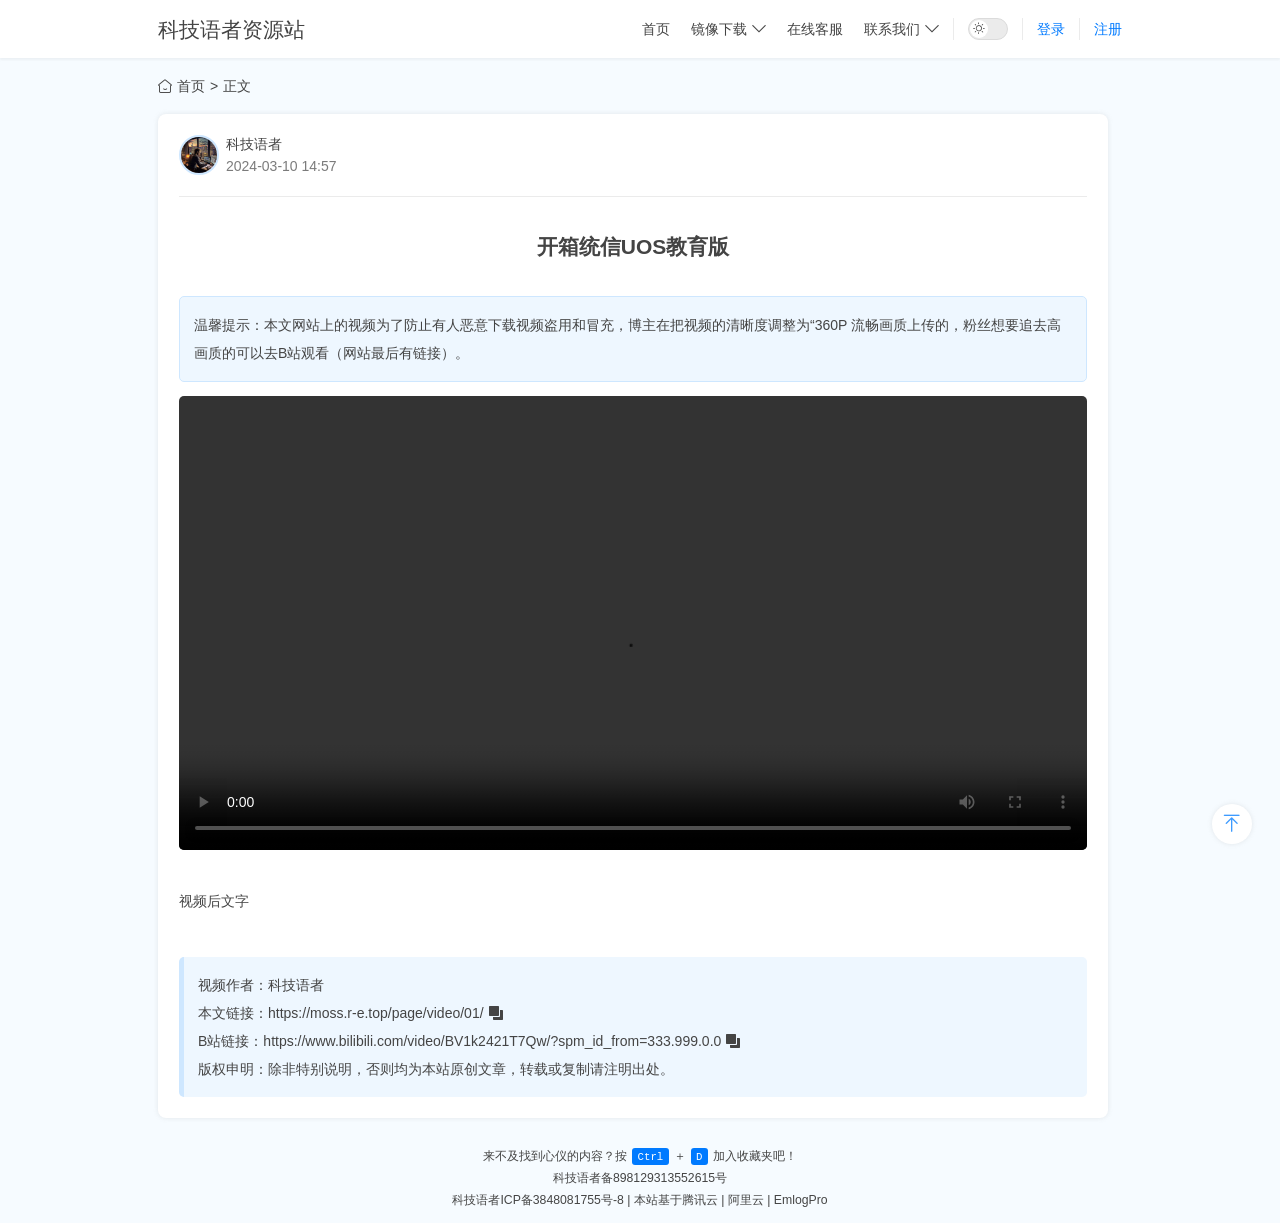
==== commit 6c73cfc5: "Add files via upload" ====
--- a/page/video/01/index.html
+++ b/page/video/01/index.html
@@ -124,7 +124,7 @@
                         </a>
                         <div class="user-meta">
                             <div class="nickname"><a href="#">科技语者</a></div>
-                            <div class="other">2023-12-8 12:57</div>
+                            <div class="other">2024-03-10 14:57</div>
                         </div>
                     </div>
                 </div>
